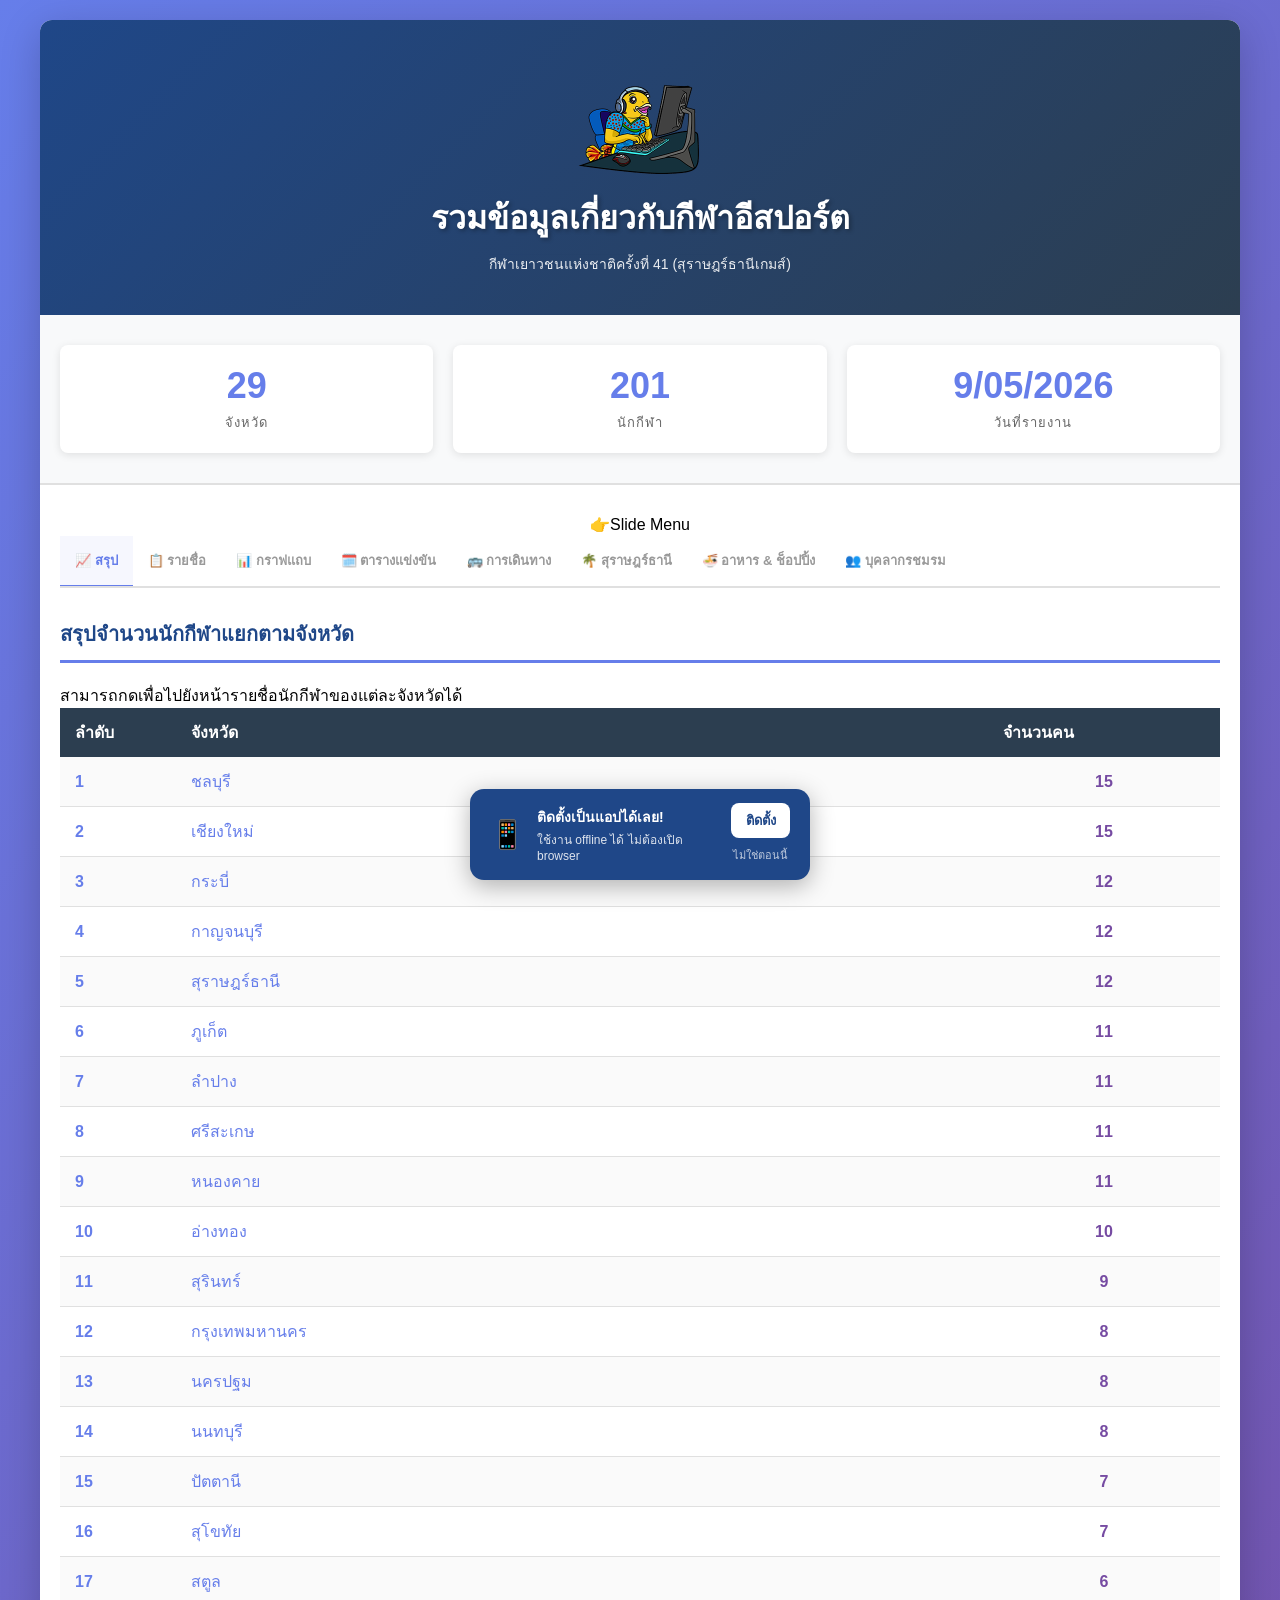
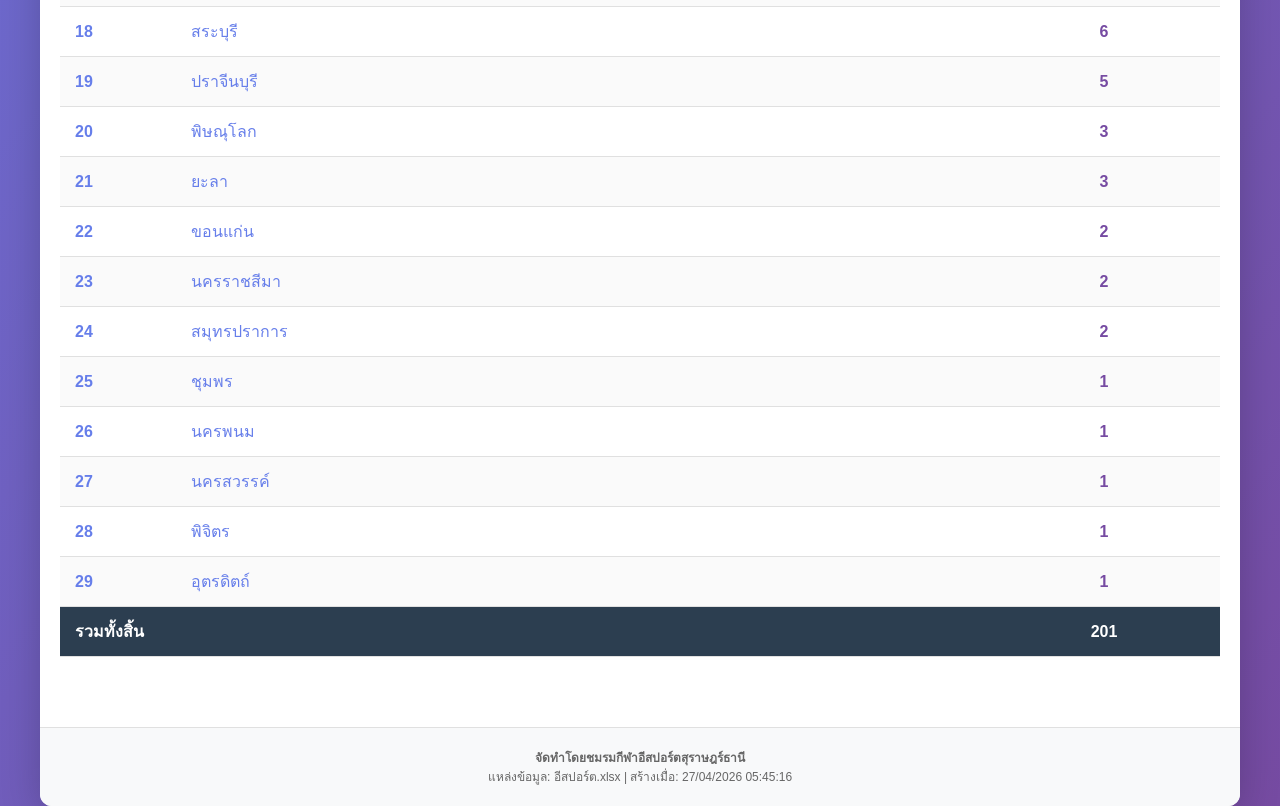
==== index.html @ 1b7072ae "Add files via upload" ====
<!DOCTYPE html>
<html lang="th">
<head>
    <meta charset="UTF-8">
    <meta name="viewport" content="width=device-width, initial-scale=1.0, viewport-fit=cover">

    <!-- PWA Meta Tags -->
    <meta name="application-name" content="SuratGames">
    <meta name="description" content="รวมข้อมูลเกี่ยวกับกีฬาอีสปอร์ต กีฬาเยาวชนแห่งชาติ ครั้งที่ 41">
    <meta name="theme-color" content="#1F4788">
    <meta name="mobile-web-app-capable" content="yes">
    <meta name="apple-mobile-web-app-capable" content="yes">
    <meta name="apple-mobile-web-app-status-bar-style" content="black-translucent">
    <meta name="apple-mobile-web-app-title" content="SuratGames">

    <!-- Icons -->
    <link rel="icon" type="image/x-icon" href="favicon.ico">
    <link rel="apple-touch-icon" href="images/icons/icon-192x192.png">

    <!-- PWA Manifest -->
    <link rel="manifest" href="manifest.json">

    <title>สุราษฎร์ธานีเกมส์ อีสปอร์ต</title>
    <link rel="stylesheet" href="styles.css">
</head>
<body>
    <div class="container">
        <!-- Header -->
        <div class="header">
<img src="favicon.png" alt="Suratthani Game" width="128" height="128">
            <h1>รวมข้อมูลเกี่ยวกับกีฬาอีสปอร์ต</h1>
            <p>กีฬาเยาวชนแห่งชาติครั้งที่ 41 (สุราษฎร์ธานีเกมส์)</p>
        </div>
        
        <!-- Statistics -->
        <div class="stats">
            <div class="stat-card">
                <div class="number">29</div>
                <div class="label">จังหวัด</div>
            </div>
            <div class="stat-card">
                <div class="number">201</div>
                <div class="label">นักกีฬา</div>
            </div>
            <div class="stat-card">
                <div class="number">9/05/2026</div>
                <div class="label">วันที่รายงาน</div>
            </div>
        </div>
        
        <!-- Content -->
        <div class="content">
            <!-- Tabs -->
            <div class="tabs-wrapper">
                <center>👉Slide Menu</center>
            <div class="tabs">
                <button class="tab-btn active" onclick="switchTab(event, 'summary')">📈 สรุป</button>
                <button class="tab-btn" onclick="switchTab(event, 'details')">📋 รายชื่อ</button>
                <button class="tab-btn" onclick="switchTab(event, 'chart')">📊 กราฟแถบ</button>
                <button class="tab-btn" onclick="switchTab(event, 'schedule')">🗓️ ตารางแข่งขัน</button>
                <button class="tab-btn" onclick="switchTab(event, 'transport')">🚌 การเดินทาง</button>
                <button class="tab-btn" onclick="switchTab(event, 'aboutsurat')">🌴 สุราษฎร์ธานี</button>
                <button class="tab-btn" onclick="switchTab(event, 'foodshopping')">🍜 อาหาร &amp; ช็อปปิ้ง</button>
                <button class="tab-btn" onclick="switchTab(event, 'clubstaff')">👥 บุคลากรชมรม</button>
            </div>
            </div>
            
            <!-- Summary Tab -->
            <div id="summary" class="tab-content active">
                <h2 class="section-title">สรุปจำนวนนักกีฬาแยกตามจังหวัด</h2>
                <p>สามารถกดเพื่อไปยังหน้ารายชื่อนักกีฬาของแต่ละจังหวัดได้</p>
                <table class="summary-table">
                    <thead>
                        <tr>
                            <th style="width: 10%;">ลำดับ</th>
                            <th style="width: 70%;">จังหวัด</th>
                            <th style="width: 20%;">จำนวนคน</th>
                        </tr>
                    </thead>
                    <tbody>

                        <tr>
                            <td class="rank">1</td>
                            <td class="province-name"><a class="province-link" href="javascript:void(0)" onclick="goToProvince('ชลบุรี'); return false;">ชลบุรี</a></td>
                            <td class="count">15</td>
                        </tr>

                        <tr>
                            <td class="rank">2</td>
                            <td class="province-name"><a class="province-link" href="javascript:void(0)" onclick="goToProvince('เชียงใหม่'); return false;">เชียงใหม่</a></td>
                            <td class="count">15</td>
                        </tr>

                        <tr>
                            <td class="rank">3</td>
                            <td class="province-name"><a class="province-link" href="javascript:void(0)" onclick="goToProvince('กระบี่'); return false;">กระบี่</a></td>
                            <td class="count">12</td>
                        </tr>

                        <tr>
                            <td class="rank">4</td>
                            <td class="province-name"><a class="province-link" href="javascript:void(0)" onclick="goToProvince('กาญจนบุรี'); return false;">กาญจนบุรี</a></td>
                            <td class="count">12</td>
                        </tr>

                        <tr>
                            <td class="rank">5</td>
                            <td class="province-name"><a class="province-link" href="javascript:void(0)" onclick="goToProvince('สุราษฎร์ธานี'); return false;">สุราษฎร์ธานี</a></td>
                            <td class="count">12</td>
                        </tr>

                        <tr>
                            <td class="rank">6</td>
                            <td class="province-name"><a class="province-link" href="javascript:void(0)" onclick="goToProvince('ภูเก็ต'); return false;">ภูเก็ต</a></td>
                            <td class="count">11</td>
                        </tr>

                        <tr>
                            <td class="rank">7</td>
                            <td class="province-name"><a class="province-link" href="javascript:void(0)" onclick="goToProvince('ลำปาง'); return false;">ลำปาง</a></td>
                            <td class="count">11</td>
                        </tr>

                        <tr>
                            <td class="rank">8</td>
                            <td class="province-name"><a class="province-link" href="javascript:void(0)" onclick="goToProvince('ศรีสะเกษ'); return false;">ศรีสะเกษ</a></td>
                            <td class="count">11</td>
                        </tr>

                        <tr>
                            <td class="rank">9</td>
                            <td class="province-name"><a class="province-link" href="javascript:void(0)" onclick="goToProvince('หนองคาย'); return false;">หนองคาย</a></td>
                            <td class="count">11</td>
                        </tr>

                        <tr>
                            <td class="rank">10</td>
                            <td class="province-name"><a class="province-link" href="javascript:void(0)" onclick="goToProvince('อ่างทอง'); return false;">อ่างทอง</a></td>
                            <td class="count">10</td>
                        </tr>

                        <tr>
                            <td class="rank">11</td>
                            <td class="province-name"><a class="province-link" href="javascript:void(0)" onclick="goToProvince('สุรินทร์'); return false;">สุรินทร์</a></td>
                            <td class="count">9</td>
                        </tr>

                        <tr>
                            <td class="rank">12</td>
                            <td class="province-name"><a class="province-link" href="javascript:void(0)" onclick="goToProvince('กรุงเทพมหานคร'); return false;">กรุงเทพมหานคร</a></td>
                            <td class="count">8</td>
                        </tr>

                        <tr>
                            <td class="rank">13</td>
                            <td class="province-name"><a class="province-link" href="javascript:void(0)" onclick="goToProvince('นครปฐม'); return false;">นครปฐม</a></td>
                            <td class="count">8</td>
                        </tr>

                        <tr>
                            <td class="rank">14</td>
                            <td class="province-name"><a class="province-link" href="javascript:void(0)" onclick="goToProvince('นนทบุรี'); return false;">นนทบุรี</a></td>
                            <td class="count">8</td>
                        </tr>

                        <tr>
                            <td class="rank">15</td>
                            <td class="province-name"><a class="province-link" href="javascript:void(0)" onclick="goToProvince('ปัตตานี'); return false;">ปัตตานี</a></td>
                            <td class="count">7</td>
                        </tr>

                        <tr>
                            <td class="rank">16</td>
                            <td class="province-name"><a class="province-link" href="javascript:void(0)" onclick="goToProvince('สุโขทัย'); return false;">สุโขทัย</a></td>
                            <td class="count">7</td>
                        </tr>

                        <tr>
                            <td class="rank">17</td>
                            <td class="province-name"><a class="province-link" href="javascript:void(0)" onclick="goToProvince('สตูล'); return false;">สตูล</a></td>
                            <td class="count">6</td>
                        </tr>

                        <tr>
                            <td class="rank">18</td>
                            <td class="province-name"><a class="province-link" href="javascript:void(0)" onclick="goToProvince('สระบุรี'); return false;">สระบุรี</a></td>
                            <td class="count">6</td>
                        </tr>

                        <tr>
                            <td class="rank">19</td>
                            <td class="province-name"><a class="province-link" href="javascript:void(0)" onclick="goToProvince('ปราจีนบุรี'); return false;">ปราจีนบุรี</a></td>
                            <td class="count">5</td>
                        </tr>

                        <tr>
                            <td class="rank">20</td>
                            <td class="province-name"><a class="province-link" href="javascript:void(0)" onclick="goToProvince('พิษณุโลก'); return false;">พิษณุโลก</a></td>
                            <td class="count">3</td>
                        </tr>

                        <tr>
                            <td class="rank">21</td>
                            <td class="province-name"><a class="province-link" href="javascript:void(0)" onclick="goToProvince('ยะลา'); return false;">ยะลา</a></td>
                            <td class="count">3</td>
                        </tr>

                        <tr>
                            <td class="rank">22</td>
                            <td class="province-name"><a class="province-link" href="javascript:void(0)" onclick="goToProvince('ขอนแก่น'); return false;">ขอนแก่น</a></td>
                            <td class="count">2</td>
                        </tr>

                        <tr>
                            <td class="rank">23</td>
                            <td class="province-name"><a class="province-link" href="javascript:void(0)" onclick="goToProvince('นครราชสีมา'); return false;">นครราชสีมา</a></td>
                            <td class="count">2</td>
                        </tr>

                        <tr>
                            <td class="rank">24</td>
                            <td class="province-name"><a class="province-link" href="javascript:void(0)" onclick="goToProvince('สมุทรปราการ'); return false;">สมุทรปราการ</a></td>
                            <td class="count">2</td>
                        </tr>

                        <tr>
                            <td class="rank">25</td>
                            <td class="province-name"><a class="province-link" href="javascript:void(0)" onclick="goToProvince('ชุมพร'); return false;">ชุมพร</a></td>
                            <td class="count">1</td>
                        </tr>

                        <tr>
                            <td class="rank">26</td>
                            <td class="province-name"><a class="province-link" href="javascript:void(0)" onclick="goToProvince('นครพนม'); return false;">นครพนม</a></td>
                            <td class="count">1</td>
                        </tr>

                        <tr>
                            <td class="rank">27</td>
                            <td class="province-name"><a class="province-link" href="javascript:void(0)" onclick="goToProvince('นครสวรรค์'); return false;">นครสวรรค์</a></td>
                            <td class="count">1</td>
                        </tr>

                        <tr>
                            <td class="rank">28</td>
                            <td class="province-name"><a class="province-link" href="javascript:void(0)" onclick="goToProvince('พิจิตร'); return false;">พิจิตร</a></td>
                            <td class="count">1</td>
                        </tr>

                        <tr>
                            <td class="rank">29</td>
                            <td class="province-name"><a class="province-link" href="javascript:void(0)" onclick="goToProvince('อุตรดิตถ์'); return false;">อุตรดิตถ์</a></td>
                            <td class="count">1</td>
                        </tr>

                        <tr class="total-row">
                            <td colspan="2">รวมทั้งสิ้น</td>
                            <td class="count">201</td>
                        </tr>
                    </tbody>
                </table>
            </div>
            
            <!-- Details Tab -->
            <div id="details" class="tab-content">
                <h2 class="section-title">รายชื่อนักกีฬา</h2>
                <div class="search-box">
                    <input type="text" id="searchInput" placeholder="🔍 ค้นหาชื่อนักกีฬา, จังหวัด, ชนิดกีฬา, ประเภท..." oninput="filterDetailsContent(event)" onkeyup="filterDetailsContent(event)">
                </div>
                <div class="detail-section">

                    <div class="province-card" id="province-ชลบุรี" data-province="ชลบุรี">
                        <div class="province-header" style="background-color: #FF6B6B;">
                            <span>ชลบุรี <small style="opacity:0.8;font-weight:normal;font-size:13px;">(ภาค 1)</small></span>
                            <span class="province-count">15 คน</span>
                        </div>
                        <div class="athletes-list">
                            <table class="athlete-table">
                                <thead><tr><th>#</th><th>ชื่อ-สกุล</th><th>ชนิดกีฬา</th><th>ประเภท</th></tr></thead>
                                <tbody>
                                    <tr class="athlete-row">
                                        <td class="athlete-num">1</td>
                                        <td class="athlete-name">ณัฐชานันท์ โกมลวัฒนพงศ์</td>
                                        <td><span class="game-badge" style="background:#E8F4FD;color:#1F78B4;border:1px solid #1F78B433;">⚽ FC Online</span></td>
                                        <td class="athlete-cat">บุคคลหญิง</td>
                                    </tr>
                                    <tr class="athlete-row">
                                        <td class="athlete-num">2</td>
                                        <td class="athlete-name">ณัฐวุฒิ นาแก้ว</td>
                                        <td><span class="game-badge" style="background:#E8F8E8;color:#2CA02C;border:1px solid #2CA02C33;">⚔️ ROV</span></td>
                                        <td class="athlete-cat">ทีมชาย</td>
                                    </tr>
                                    <tr class="athlete-row">
                                        <td class="athlete-num">3</td>
                                        <td class="athlete-name">พิชาภพ แก้วกล่ำ</td>
                                        <td><span class="game-badge" style="background:#E8F8E8;color:#2CA02C;border:1px solid #2CA02C33;">⚔️ ROV</span></td>
                                        <td class="athlete-cat">ทีมชาย</td>
                                    </tr>
                                    <tr class="athlete-row">
                                        <td class="athlete-num">4</td>
                                        <td class="athlete-name">สิทธิโชค ศรีบุรินทร์</td>
                                        <td><span class="game-badge" style="background:#E8F8E8;color:#2CA02C;border:1px solid #2CA02C33;">⚔️ ROV</span></td>
                                        <td class="athlete-cat">ทีมชาย</td>
                                    </tr>
                                    <tr class="athlete-row">
                                        <td class="athlete-num">5</td>
                                        <td class="athlete-name">ศุราวุฒ เวียงคำ</td>
                                        <td><span class="game-badge" style="background:#E8F8E8;color:#2CA02C;border:1px solid #2CA02C33;">⚔️ ROV</span></td>
                                        <td class="athlete-cat">ทีมชาย</td>
                                    </tr>
                                    <tr class="athlete-row">
                                        <td class="athlete-num">6</td>
                                        <td class="athlete-name">นนทชา ใยมะเดื่อ</td>
                                        <td><span class="game-badge" style="background:#E8F8E8;color:#2CA02C;border:1px solid #2CA02C33;">⚔️ ROV</span></td>
                                        <td class="athlete-cat">ทีมชาย</td>
                                    </tr>
                                    <tr class="athlete-row">
                                        <td class="athlete-num">7</td>
                                        <td class="athlete-name">จรูณโรจน์ โรจนธนธรรม</td>
                                        <td><span class="game-badge" style="background:#E8F8E8;color:#2CA02C;border:1px solid #2CA02C33;">⚔️ ROV</span></td>
                                        <td class="athlete-cat">ทีมชาย</td>
                                    </tr>
                                    <tr class="athlete-row">
                                        <td class="athlete-num">8</td>
                                        <td class="athlete-name">เรมิกา มุสิกุล</td>
                                        <td><span class="game-badge" style="background:#E8F8E8;color:#2CA02C;border:1px solid #2CA02C33;">⚔️ ROV</span></td>
                                        <td class="athlete-cat">ทีมหญิง</td>
                                    </tr>
                                    <tr class="athlete-row">
                                        <td class="athlete-num">9</td>
                                        <td class="athlete-name">นันทิกานต์ ยินดีสุข</td>
                                        <td><span class="game-badge" style="background:#E8F8E8;color:#2CA02C;border:1px solid #2CA02C33;">⚔️ ROV</span></td>
                                        <td class="athlete-cat">ทีมหญิง</td>
                                    </tr>
                                    <tr class="athlete-row">
                                        <td class="athlete-num">10</td>
                                        <td class="athlete-name">สุขกันยา วงศ์วรรณะศิริ</td>
                                        <td><span class="game-badge" style="background:#E8F8E8;color:#2CA02C;border:1px solid #2CA02C33;">⚔️ ROV</span></td>
                                        <td class="athlete-cat">ทีมหญิง</td>
                                    </tr>
                                    <tr class="athlete-row">
                                        <td class="athlete-num">11</td>
                                        <td class="athlete-name">พรชนก ศรีทับทิม</td>
                                        <td><span class="game-badge" style="background:#E8F8E8;color:#2CA02C;border:1px solid #2CA02C33;">⚔️ ROV</span></td>
                                        <td class="athlete-cat">ทีมหญิง</td>
                                    </tr>
                                    <tr class="athlete-row">
                                        <td class="athlete-num">12</td>
                                        <td class="athlete-name">กัญญาพัชร อ่อนนิ่ม</td>
                                        <td><span class="game-badge" style="background:#E8F8E8;color:#2CA02C;border:1px solid #2CA02C33;">⚔️ ROV</span></td>
                                        <td class="athlete-cat">ทีมหญิง</td>
                                    </tr>
                                    <tr class="athlete-row">
                                        <td class="athlete-num">13</td>
                                        <td class="athlete-name">ณัฐกฤตา เข็มศรี</td>
                                        <td><span class="game-badge" style="background:#E8F8E8;color:#2CA02C;border:1px solid #2CA02C33;">⚔️ ROV</span></td>
                                        <td class="athlete-cat">ทีมหญิง</td>
                                    </tr>
                                    <tr class="athlete-row">
                                        <td class="athlete-num">14</td>
                                        <td class="athlete-name">บูรพา จำปามูล</td>
                                        <td><span class="game-badge" style="background:#FDECEA;color:#D62728;border:1px solid #D6272833;">👊 Street Fighter 6</span></td>
                                        <td class="athlete-cat">คู่ผสม</td>
                                    </tr>
                                    <tr class="athlete-row">
                                        <td class="athlete-num">15</td>
                                        <td class="athlete-name">ซาร์รา เวอร์บูม</td>
                                        <td><span class="game-badge" style="background:#FDECEA;color:#D62728;border:1px solid #D6272833;">👊 Street Fighter 6</span></td>
                                        <td class="athlete-cat">คู่ผสม</td>
                                    </tr>
                                </tbody>
                            </table>
                        </div>
                    </div>

                    <div class="province-card" id="province-เชียงใหม่" data-province="เชียงใหม่">
                        <div class="province-header" style="background-color: #4ECDC4;">
                            <span>เชียงใหม่ <small style="opacity:0.8;font-weight:normal;font-size:13px;">(ภาค 5)</small></span>
                            <span class="province-count">15 คน</span>
                        </div>
                        <div class="athletes-list">
                            <table class="athlete-table">
                                <thead><tr><th>#</th><th>ชื่อ-สกุล</th><th>ชนิดกีฬา</th><th>ประเภท</th></tr></thead>
                                <tbody>
                                    <tr class="athlete-row">
                                        <td class="athlete-num">1</td>
                                        <td class="athlete-name">เจอรามี่คู่บุญ เจียฟู ว่อง</td>
                                        <td><span class="game-badge" style="background:#E8F4FD;color:#1F78B4;border:1px solid #1F78B433;">⚽ FC Online</span></td>
                                        <td class="athlete-cat">บุคคลชาย</td>
                                    </tr>
                                    <tr class="athlete-row">
                                        <td class="athlete-num">2</td>
                                        <td class="athlete-name">ชัญญา สายวุฒิกุล</td>
                                        <td><span class="game-badge" style="background:#E8F4FD;color:#1F78B4;border:1px solid #1F78B433;">⚽ FC Online</span></td>
                                        <td class="athlete-cat">บุคคลหญิง</td>
                                    </tr>
                                    <tr class="athlete-row">
                                        <td class="athlete-num">3</td>
                                        <td class="athlete-name">ณพัส วาวงศ์มูล</td>
                                        <td><span class="game-badge" style="background:#E8F8E8;color:#2CA02C;border:1px solid #2CA02C33;">⚔️ ROV</span></td>
                                        <td class="athlete-cat">ทีมชาย</td>
                                    </tr>
                                    <tr class="athlete-row">
                                        <td class="athlete-num">4</td>
                                        <td class="athlete-name">ณัฐพล ศิริสายัณห์</td>
                                        <td><span class="game-badge" style="background:#E8F8E8;color:#2CA02C;border:1px solid #2CA02C33;">⚔️ ROV</span></td>
                                        <td class="athlete-cat">ทีมชาย</td>
                                    </tr>
                                    <tr class="athlete-row">
                                        <td class="athlete-num">5</td>
                                        <td class="athlete-name">ธนกร ฟองเมฆ</td>
                                        <td><span class="game-badge" style="background:#E8F8E8;color:#2CA02C;border:1px solid #2CA02C33;">⚔️ ROV</span></td>
                                        <td class="athlete-cat">ทีมชาย</td>
                                    </tr>
                                    <tr class="athlete-row">
                                        <td class="athlete-num">6</td>
                                        <td class="athlete-name">นภัทรกร มูลถี</td>
                                        <td><span class="game-badge" style="background:#E8F8E8;color:#2CA02C;border:1px solid #2CA02C33;">⚔️ ROV</span></td>
                                        <td class="athlete-cat">ทีมชาย</td>
                                    </tr>
                                    <tr class="athlete-row">
                                        <td class="athlete-num">7</td>
                                        <td class="athlete-name">อริยพงษ์ ตุ่นเครือ</td>
                                        <td><span class="game-badge" style="background:#E8F8E8;color:#2CA02C;border:1px solid #2CA02C33;">⚔️ ROV</span></td>
                                        <td class="athlete-cat">ทีมชาย</td>
                                    </tr>
                                    <tr class="athlete-row">
                                        <td class="athlete-num">8</td>
                                        <td class="athlete-name">ธนดล ธิสา</td>
                                        <td><span class="game-badge" style="background:#E8F8E8;color:#2CA02C;border:1px solid #2CA02C33;">⚔️ ROV</span></td>
                                        <td class="athlete-cat">ทีมชาย</td>
                                    </tr>
                                    <tr class="athlete-row">
                                        <td class="athlete-num">9</td>
                                        <td class="athlete-name">ฐิติพรรณ พรหมวิจิตร</td>
                                        <td><span class="game-badge" style="background:#E8F8E8;color:#2CA02C;border:1px solid #2CA02C33;">⚔️ ROV</span></td>
                                        <td class="athlete-cat">ทีมหญิง</td>
                                    </tr>
                                    <tr class="athlete-row">
                                        <td class="athlete-num">10</td>
                                        <td class="athlete-name">มนัสนันท์ พิบูลย์ลาภอุดม</td>
                                        <td><span class="game-badge" style="background:#E8F8E8;color:#2CA02C;border:1px solid #2CA02C33;">⚔️ ROV</span></td>
                                        <td class="athlete-cat">ทีมหญิง</td>
                                    </tr>
                                    <tr class="athlete-row">
                                        <td class="athlete-num">11</td>
                                        <td class="athlete-name">ชลธร สรรพช่าง</td>
                                        <td><span class="game-badge" style="background:#E8F8E8;color:#2CA02C;border:1px solid #2CA02C33;">⚔️ ROV</span></td>
                                        <td class="athlete-cat">ทีมหญิง</td>
                                    </tr>
                                    <tr class="athlete-row">
                                        <td class="athlete-num">12</td>
                                        <td class="athlete-name">อัญนิชา ใจคำแปง</td>
                                        <td><span class="game-badge" style="background:#E8F8E8;color:#2CA02C;border:1px solid #2CA02C33;">⚔️ ROV</span></td>
                                        <td class="athlete-cat">ทีมหญิง</td>
                                    </tr>
                                    <tr class="athlete-row">
                                        <td class="athlete-num">13</td>
                                        <td class="athlete-name">อรอุมา ทำบุญ</td>
                                        <td><span class="game-badge" style="background:#E8F8E8;color:#2CA02C;border:1px solid #2CA02C33;">⚔️ ROV</span></td>
                                        <td class="athlete-cat">ทีมหญิง</td>
                                    </tr>
                                    <tr class="athlete-row">
                                        <td class="athlete-num">14</td>
                                        <td class="athlete-name">ปุญพิชชา เวียงนาค</td>
                                        <td><span class="game-badge" style="background:#E8F8E8;color:#2CA02C;border:1px solid #2CA02C33;">⚔️ ROV</span></td>
                                        <td class="athlete-cat">ทีมหญิง</td>
                                    </tr>
                                    <tr class="athlete-row">
                                        <td class="athlete-num">15</td>
                                        <td class="athlete-name">นาวิน นะนิตย์</td>
                                        <td><span class="game-badge" style="background:#FDECEA;color:#D62728;border:1px solid #D6272833;">👊 Street Fighter 6</span></td>
                                        <td class="athlete-cat">บุคคลชาย</td>
                                    </tr>
                                </tbody>
                            </table>
                        </div>
                    </div>

                    <div class="province-card" id="province-กระบี่" data-province="กระบี่">
                        <div class="province-header" style="background-color: #45B7D1;">
                            <span>กระบี่ <small style="opacity:0.8;font-weight:normal;font-size:13px;">(ภาค 4)</small></span>
                            <span class="province-count">12 คน</span>
                        </div>
                        <div class="athletes-list">
                            <table class="athlete-table">
                                <thead><tr><th>#</th><th>ชื่อ-สกุล</th><th>ชนิดกีฬา</th><th>ประเภท</th></tr></thead>
                                <tbody>
                                    <tr class="athlete-row">
                                        <td class="athlete-num">1</td>
                                        <td class="athlete-name">ณฐมน ซุ่นกิจ</td>
                                        <td><span class="game-badge" style="background:#E8F4FD;color:#1F78B4;border:1px solid #1F78B433;">⚽ FC Online</span></td>
                                        <td class="athlete-cat">บุคคลหญิง</td>
                                    </tr>
                                    <tr class="athlete-row">
                                        <td class="athlete-num">2</td>
                                        <td class="athlete-name">ปิยะรัตน์ ขาวนวล</td>
                                        <td><span class="game-badge" style="background:#E8F8E8;color:#2CA02C;border:1px solid #2CA02C33;">⚔️ ROV</span></td>
                                        <td class="athlete-cat">ทีมหญิง</td>
                                    </tr>
                                    <tr class="athlete-row">
                                        <td class="athlete-num">3</td>
                                        <td class="athlete-name">ไวสวรรยา สาระภี</td>
                                        <td><span class="game-badge" style="background:#E8F8E8;color:#2CA02C;border:1px solid #2CA02C33;">⚔️ ROV</span></td>
                                        <td class="athlete-cat">ทีมหญิง</td>
                                    </tr>
                                    <tr class="athlete-row">
                                        <td class="athlete-num">4</td>
                                        <td class="athlete-name">ธีรนาฏ ปริญญาพล</td>
                                        <td><span class="game-badge" style="background:#E8F8E8;color:#2CA02C;border:1px solid #2CA02C33;">⚔️ ROV</span></td>
                                        <td class="athlete-cat">ทีมหญิง</td>
                                    </tr>
                                    <tr class="athlete-row">
                                        <td class="athlete-num">5</td>
                                        <td class="athlete-name">แสงอรุณ ชมเชย</td>
                                        <td><span class="game-badge" style="background:#E8F8E8;color:#2CA02C;border:1px solid #2CA02C33;">⚔️ ROV</span></td>
                                        <td class="athlete-cat">ทีมหญิง</td>
                                    </tr>
                                    <tr class="athlete-row">
                                        <td class="athlete-num">6</td>
                                        <td class="athlete-name">แก้วอัญชิษฐา วงค์สวัสดิ์</td>
                                        <td><span class="game-badge" style="background:#E8F8E8;color:#2CA02C;border:1px solid #2CA02C33;">⚔️ ROV</span></td>
                                        <td class="athlete-cat">ทีมหญิง</td>
                                    </tr>
                                    <tr class="athlete-row">
                                        <td class="athlete-num">7</td>
                                        <td class="athlete-name">ปุณฑิภาทร ศรีจรรยา</td>
                                        <td><span class="game-badge" style="background:#E8F8E8;color:#2CA02C;border:1px solid #2CA02C33;">⚔️ ROV</span></td>
                                        <td class="athlete-cat">ทีมหญิง</td>
                                    </tr>
                                    <tr class="athlete-row">
                                        <td class="athlete-num">8</td>
                                        <td class="athlete-name">พสิน จิตต์แจ้ง</td>
                                        <td><span class="game-badge" style="background:#E8F8E8;color:#2CA02C;border:1px solid #2CA02C33;">⚔️ ROV</span></td>
                                        <td class="athlete-cat">ทีมผสม</td>
                                    </tr>
                                    <tr class="athlete-row">
                                        <td class="athlete-num">9</td>
                                        <td class="athlete-name">เตชินท์ สั่นสท้าน</td>
                                        <td><span class="game-badge" style="background:#E8F8E8;color:#2CA02C;border:1px solid #2CA02C33;">⚔️ ROV</span></td>
                                        <td class="athlete-cat">ทีมผสม</td>
                                    </tr>
                                    <tr class="athlete-row">
                                        <td class="athlete-num">10</td>
                                        <td class="athlete-name">อภิสิทธิ์ ทองเนื้อสาม</td>
                                        <td><span class="game-badge" style="background:#E8F8E8;color:#2CA02C;border:1px solid #2CA02C33;">⚔️ ROV</span></td>
                                        <td class="athlete-cat">ทีมผสม</td>
                                    </tr>
                                    <tr class="athlete-row">
                                        <td class="athlete-num">11</td>
                                        <td class="athlete-name">ทีปกร สมหวัง</td>
                                        <td><span class="game-badge" style="background:#FDECEA;color:#D62728;border:1px solid #D6272833;">👊 Street Fighter 6</span></td>
                                        <td class="athlete-cat">บุคคลชาย</td>
                                    </tr>
                                    <tr class="athlete-row">
                                        <td class="athlete-num">12</td>
                                        <td class="athlete-name">ภัคนันท์ ขันธ์ภักดี</td>
                                        <td><span class="game-badge" style="background:#FDECEA;color:#D62728;border:1px solid #D6272833;">👊 Street Fighter 6</span></td>
                                        <td class="athlete-cat">บุคคลหญิง</td>
                                    </tr>
                                </tbody>
                            </table>
                        </div>
                    </div>

                    <div class="province-card" id="province-กาญจนบุรี" data-province="กาญจนบุรี">
                        <div class="province-header" style="background-color: #FFA07A;">
                            <span>กาญจนบุรี <small style="opacity:0.8;font-weight:normal;font-size:13px;">(ภาค 2)</small></span>
                            <span class="province-count">12 คน</span>
                        </div>
                        <div class="athletes-list">
                            <table class="athlete-table">
                                <thead><tr><th>#</th><th>ชื่อ-สกุล</th><th>ชนิดกีฬา</th><th>ประเภท</th></tr></thead>
                                <tbody>
                                    <tr class="athlete-row">
                                        <td class="athlete-num">1</td>
                                        <td class="athlete-name">ธันย์ชนก วธาวนิชกุล</td>
                                        <td><span class="game-badge" style="background:#E8F4FD;color:#1F78B4;border:1px solid #1F78B433;">⚽ FC Online</span></td>
                                        <td class="athlete-cat">บุคคลหญิง</td>
                                    </tr>
                                    <tr class="athlete-row">
                                        <td class="athlete-num">2</td>
                                        <td class="athlete-name">สุทธิดา เกตุอ้น</td>
                                        <td><span class="game-badge" style="background:#E8F8E8;color:#2CA02C;border:1px solid #2CA02C33;">⚔️ ROV</span></td>
                                        <td class="athlete-cat">ทีมหญิง</td>
                                    </tr>
                                    <tr class="athlete-row">
                                        <td class="athlete-num">3</td>
                                        <td class="athlete-name">พิณภาภร บัณฑิต</td>
                                        <td><span class="game-badge" style="background:#E8F8E8;color:#2CA02C;border:1px solid #2CA02C33;">⚔️ ROV</span></td>
                                        <td class="athlete-cat">ทีมหญิง</td>
                                    </tr>
                                    <tr class="athlete-row">
                                        <td class="athlete-num">4</td>
                                        <td class="athlete-name">ญานิศา รวบรวม</td>
                                        <td><span class="game-badge" style="background:#E8F8E8;color:#2CA02C;border:1px solid #2CA02C33;">⚔️ ROV</span></td>
                                        <td class="athlete-cat">ทีมหญิง</td>
                                    </tr>
                                    <tr class="athlete-row">
                                        <td class="athlete-num">5</td>
                                        <td class="athlete-name">ปรีญาภัทร กราบกราน</td>
                                        <td><span class="game-badge" style="background:#E8F8E8;color:#2CA02C;border:1px solid #2CA02C33;">⚔️ ROV</span></td>
                                        <td class="athlete-cat">ทีมหญิง</td>
                                    </tr>
                                    <tr class="athlete-row">
                                        <td class="athlete-num">6</td>
                                        <td class="athlete-name">ณัฎฐธิดา กิจประชุม</td>
                                        <td><span class="game-badge" style="background:#E8F8E8;color:#2CA02C;border:1px solid #2CA02C33;">⚔️ ROV</span></td>
                                        <td class="athlete-cat">ทีมหญิง</td>
                                    </tr>
                                    <tr class="athlete-row">
                                        <td class="athlete-num">7</td>
                                        <td class="athlete-name">ทัศนวรรณ เรืองศรี</td>
                                        <td><span class="game-badge" style="background:#E8F8E8;color:#2CA02C;border:1px solid #2CA02C33;">⚔️ ROV</span></td>
                                        <td class="athlete-cat">ทีมหญิง</td>
                                    </tr>
                                    <tr class="athlete-row">
                                        <td class="athlete-num">8</td>
                                        <td class="athlete-name">รัฐธรรมนูญ มงคลเทวากุล</td>
                                        <td><span class="game-badge" style="background:#E8F8E8;color:#2CA02C;border:1px solid #2CA02C33;">⚔️ ROV</span></td>
                                        <td class="athlete-cat">ทีมผสม</td>
                                    </tr>
                                    <tr class="athlete-row">
                                        <td class="athlete-num">9</td>
                                        <td class="athlete-name">ธีรภัทร ใบไม้</td>
                                        <td><span class="game-badge" style="background:#E8F8E8;color:#2CA02C;border:1px solid #2CA02C33;">⚔️ ROV</span></td>
                                        <td class="athlete-cat">ทีมผสม</td>
                                    </tr>
                                    <tr class="athlete-row">
                                        <td class="athlete-num">10</td>
                                        <td class="athlete-name">สุธน โคตรสิม</td>
                                        <td><span class="game-badge" style="background:#E8F8E8;color:#2CA02C;border:1px solid #2CA02C33;">⚔️ ROV</span></td>
                                        <td class="athlete-cat">ทีมผสม</td>
                                    </tr>
                                    <tr class="athlete-row">
                                        <td class="athlete-num">11</td>
                                        <td class="athlete-name">สิทธิโชค สาระสาริน</td>
                                        <td><span class="game-badge" style="background:#FDECEA;color:#D62728;border:1px solid #D6272833;">👊 Street Fighter 6</span></td>
                                        <td class="athlete-cat">บุคคลชาย</td>
                                    </tr>
                                    <tr class="athlete-row">
                                        <td class="athlete-num">12</td>
                                        <td class="athlete-name">ณัชชา ผิวอ่อนเลิญ</td>
                                        <td><span class="game-badge" style="background:#FDECEA;color:#D62728;border:1px solid #D6272833;">👊 Street Fighter 6</span></td>
                                        <td class="athlete-cat">บุคคลหญิง</td>
                                    </tr>
                                </tbody>
                            </table>
                        </div>
                    </div>

                    <div class="province-card" id="province-สุราษฎร์ธานี" data-province="สุราษฎร์ธานี">
                        <div class="province-header" style="background-color: #98D8C8;">
                            <span>สุราษฎร์ธานี <small style="opacity:0.8;font-weight:normal;font-size:13px;">(ภาค 4)</small></span>
                            <span class="province-count">12 คน</span>
                        </div>
                        <div class="athletes-list">
                            <table class="athlete-table">
                                <thead><tr><th>#</th><th>ชื่อ-สกุล</th><th>ชนิดกีฬา</th><th>ประเภท</th></tr></thead>
                                <tbody>
                                    <tr class="athlete-row">
                                        <td class="athlete-num">1</td>
                                        <td class="athlete-name">วสันต์ รอดภัย</td>
                                        <td><span class="game-badge" style="background:#E8F4FD;color:#1F78B4;border:1px solid #1F78B433;">⚽ FC Online</span></td>
                                        <td class="athlete-cat">บุคคลชาย</td>
                                    </tr>
                                    <tr class="athlete-row">
                                        <td class="athlete-num">2</td>
                                        <td class="athlete-name">จิราวรรณ อุตล้อม</td>
                                        <td><span class="game-badge" style="background:#E8F4FD;color:#1F78B4;border:1px solid #1F78B433;">⚽ FC Online</span></td>
                                        <td class="athlete-cat">บุคคลหญิง</td>
                                    </tr>
                                    <tr class="athlete-row">
                                        <td class="athlete-num">2</td>
                                        <td class="athlete-name">จิราวรรณ อุตล้อม</td>
                                        <td><span class="game-badge" style="background:#E8F8E8;color:#2CA02C;border:1px solid #2CA02C33;">⚔️ ROV</span></td>
                                        <td class="athlete-cat">ทีมผสม</td>
                                    </tr>
                                    <tr class="athlete-row">
                                        <td class="athlete-num">3</td>
                                        <td class="athlete-name">จิรัฎฐ์ เมธารินทร์</td>
                                        <td><span class="game-badge" style="background:#E8F8E8;color:#2CA02C;border:1px solid #2CA02C33;">⚔️ ROV</span></td>
                                        <td class="athlete-cat">ทีมชาย</td>
                                    </tr>
                                    <tr class="athlete-row">
                                        <td class="athlete-num">4</td>
                                        <td class="athlete-name">พนาย แสงมณี</td>
                                        <td><span class="game-badge" style="background:#E8F8E8;color:#2CA02C;border:1px solid #2CA02C33;">⚔️ ROV</span></td>
                                        <td class="athlete-cat">ทีมชาย</td>
                                    </tr>
                                    <tr class="athlete-row">
                                        <td class="athlete-num">5</td>
                                        <td class="athlete-name">ศักรนันทน์ พรหมเมือง</td>
                                        <td><span class="game-badge" style="background:#E8F8E8;color:#2CA02C;border:1px solid #2CA02C33;">⚔️ ROV</span></td>
                                        <td class="athlete-cat">ทีมชาย</td>
                                    </tr>
                                    <tr class="athlete-row">
                                        <td class="athlete-num">6</td>
                                        <td class="athlete-name">ธนกฤต เจริญจิตร</td>
                                        <td><span class="game-badge" style="background:#E8F8E8;color:#2CA02C;border:1px solid #2CA02C33;">⚔️ ROV</span></td>
                                        <td class="athlete-cat">ทีมชาย</td>
                                    </tr>
                                    <tr class="athlete-row">
                                        <td class="athlete-num">7</td>
                                        <td class="athlete-name">พีรวิชญ์ จริยาพจน์</td>
                                        <td><span class="game-badge" style="background:#E8F8E8;color:#2CA02C;border:1px solid #2CA02C33;">⚔️ ROV</span></td>
                                        <td class="athlete-cat">ทีมชาย</td>
                                    </tr>
                                    <tr class="athlete-row">
                                        <td class="athlete-num">8</td>
                                        <td class="athlete-name">ศุภณัฐ ณ นคร</td>
                                        <td><span class="game-badge" style="background:#E8F8E8;color:#2CA02C;border:1px solid #2CA02C33;">⚔️ ROV</span></td>
                                        <td class="athlete-cat">ทีมชาย</td>
                                    </tr>
                                    <tr class="athlete-row">
                                        <td class="athlete-num">9</td>
                                        <td class="athlete-name">อภิชญา คหะวงษ์</td>
                                        <td><span class="game-badge" style="background:#E8F8E8;color:#2CA02C;border:1px solid #2CA02C33;">⚔️ ROV</span></td>
                                        <td class="athlete-cat">ทีมผสม</td>
                                    </tr>
                                    <tr class="athlete-row">
                                        <td class="athlete-num">10</td>
                                        <td class="athlete-name">พรปวีณ์ อินทมาตย์</td>
                                        <td><span class="game-badge" style="background:#E8F8E8;color:#2CA02C;border:1px solid #2CA02C33;">⚔️ ROV</span></td>
                                        <td class="athlete-cat">ทีมผสม</td>
                                    </tr>
                                    <tr class="athlete-row">
                                        <td class="athlete-num">11</td>
                                        <td class="athlete-name">พสิษฐ์ พุทธิมา</td>
                                        <td><span class="game-badge" style="background:#FDECEA;color:#D62728;border:1px solid #D6272833;">👊 Street Fighter 6</span></td>
                                        <td class="athlete-cat">บุคคลชาย</td>
                                    </tr>
                                    <tr class="athlete-row">
                                        <td class="athlete-num">12</td>
                                        <td class="athlete-name">ชนิกานต์ บุญคล้าย</td>
                                        <td><span class="game-badge" style="background:#FDECEA;color:#D62728;border:1px solid #D6272833;">👊 Street Fighter 6</span></td>
                                        <td class="athlete-cat">บุคคลหญิง</td>
                                    </tr>
                                </tbody>
                            </table>
                        </div>
                    </div>

                    <div class="province-card" id="province-ภูเก็ต" data-province="ภูเก็ต">
                        <div class="province-header" style="background-color: #F7DC6F;">
                            <span>ภูเก็ต <small style="opacity:0.8;font-weight:normal;font-size:13px;">(ภาค 4)</small></span>
                            <span class="province-count">11 คน</span>
                        </div>
                        <div class="athletes-list">
                            <table class="athlete-table">
                                <thead><tr><th>#</th><th>ชื่อ-สกุล</th><th>ชนิดกีฬา</th><th>ประเภท</th></tr></thead>
                                <tbody>
                                    <tr class="athlete-row">
                                        <td class="athlete-num">1</td>
                                        <td class="athlete-name">ทิมพิกา บัวหนุน</td>
                                        <td><span class="game-badge" style="background:#E8F4FD;color:#1F78B4;border:1px solid #1F78B433;">⚽ FC Online</span></td>
                                        <td class="athlete-cat">บุคคลหญิง</td>
                                    </tr>
                                    <tr class="athlete-row">
                                        <td class="athlete-num">2</td>
                                        <td class="athlete-name">สิริวิมล สมพูล</td>
                                        <td><span class="game-badge" style="background:#E8F8E8;color:#2CA02C;border:1px solid #2CA02C33;">⚔️ ROV</span></td>
                                        <td class="athlete-cat">ทีมหญิง</td>
                                    </tr>
                                    <tr class="athlete-row">
                                        <td class="athlete-num">3</td>
                                        <td class="athlete-name">วริศรา แปะปลอด</td>
                                        <td><span class="game-badge" style="background:#E8F8E8;color:#2CA02C;border:1px solid #2CA02C33;">⚔️ ROV</span></td>
                                        <td class="athlete-cat">ทีมหญิง</td>
                                    </tr>
                                    <tr class="athlete-row">
                                        <td class="athlete-num">4</td>
                                        <td class="athlete-name">อภิญญา เรียบร้อย</td>
                                        <td><span class="game-badge" style="background:#E8F8E8;color:#2CA02C;border:1px solid #2CA02C33;">⚔️ ROV</span></td>
                                        <td class="athlete-cat">ทีมหญิง</td>
                                    </tr>
                                    <tr class="athlete-row">
                                        <td class="athlete-num">5</td>
                                        <td class="athlete-name">กฤติมา สามา</td>
                                        <td><span class="game-badge" style="background:#E8F8E8;color:#2CA02C;border:1px solid #2CA02C33;">⚔️ ROV</span></td>
                                        <td class="athlete-cat">ทีมหญิง</td>
                                    </tr>
                                    <tr class="athlete-row">
                                        <td class="athlete-num">6</td>
                                        <td class="athlete-name">สุชัญญา เกตุกาย</td>
                                        <td><span class="game-badge" style="background:#E8F8E8;color:#2CA02C;border:1px solid #2CA02C33;">⚔️ ROV</span></td>
                                        <td class="athlete-cat">ทีมหญิง</td>
                                    </tr>
                                    <tr class="athlete-row">
                                        <td class="athlete-num">7</td>
                                        <td class="athlete-name">ชญานิษฐ์ นิลศร</td>
                                        <td><span class="game-badge" style="background:#E8F8E8;color:#2CA02C;border:1px solid #2CA02C33;">⚔️ ROV</span></td>
                                        <td class="athlete-cat">ทีมผสม</td>
                                    </tr>
                                    <tr class="athlete-row">
                                        <td class="athlete-num">8</td>
                                        <td class="athlete-name">ปฏิพัทธิ์ เตียงน้อย</td>
                                        <td><span class="game-badge" style="background:#E8F8E8;color:#2CA02C;border:1px solid #2CA02C33;">⚔️ ROV</span></td>
                                        <td class="athlete-cat">ทีมผสม</td>
                                    </tr>
                                    <tr class="athlete-row">
                                        <td class="athlete-num">9</td>
                                        <td class="athlete-name">จักรภัทร มุกดา</td>
                                        <td><span class="game-badge" style="background:#E8F8E8;color:#2CA02C;border:1px solid #2CA02C33;">⚔️ ROV</span></td>
                                        <td class="athlete-cat">ทีมผสม</td>
                                    </tr>
                                    <tr class="athlete-row">
                                        <td class="athlete-num">10</td>
                                        <td class="athlete-name">พฤกษธร สุขศรี</td>
                                        <td><span class="game-badge" style="background:#E8F8E8;color:#2CA02C;border:1px solid #2CA02C33;">⚔️ ROV</span></td>
                                        <td class="athlete-cat">ทีมผสม</td>
                                    </tr>
                                    <tr class="athlete-row">
                                        <td class="athlete-num">11</td>
                                        <td class="athlete-name">ชัชวาลย์ พลบูรณ์</td>
                                        <td><span class="game-badge" style="background:#E8F8E8;color:#2CA02C;border:1px solid #2CA02C33;">⚔️ ROV</span></td>
                                        <td class="athlete-cat">ทีมผสม</td>
                                    </tr>
                                </tbody>
                            </table>
                        </div>
                    </div>

                    <div class="province-card" id="province-ลำปาง" data-province="ลำปาง">
                        <div class="province-header" style="background-color: #BB8FCE;">
                            <span>ลำปาง <small style="opacity:0.8;font-weight:normal;font-size:13px;">(ภาค 5)</small></span>
                            <span class="province-count">11 คน</span>
                        </div>
                        <div class="athletes-list">
                            <table class="athlete-table">
                                <thead><tr><th>#</th><th>ชื่อ-สกุล</th><th>ชนิดกีฬา</th><th>ประเภท</th></tr></thead>
                                <tbody>
                                    <tr class="athlete-row">
                                        <td class="athlete-num">1</td>
                                        <td class="athlete-name">นฤมล เรือนเหมย</td>
                                        <td><span class="game-badge" style="background:#E8F8E8;color:#2CA02C;border:1px solid #2CA02C33;">⚔️ ROV</span></td>
                                        <td class="athlete-cat">ทีมหญิง</td>
                                    </tr>
                                    <tr class="athlete-row">
                                        <td class="athlete-num">2</td>
                                        <td class="athlete-name">ปพิชญา เงินฮอม</td>
                                        <td><span class="game-badge" style="background:#E8F8E8;color:#2CA02C;border:1px solid #2CA02C33;">⚔️ ROV</span></td>
                                        <td class="athlete-cat">ทีมหญิง</td>
                                    </tr>
                                    <tr class="athlete-row">
                                        <td class="athlete-num">2</td>
                                        <td class="athlete-name">ปพิชญา เงินฮอม</td>
                                        <td><span class="game-badge" style="background:#FDECEA;color:#D62728;border:1px solid #D6272833;">👊 Street Fighter 6</span></td>
                                        <td class="athlete-cat">คู่ผสม</td>
                                    </tr>
                                    <tr class="athlete-row">
                                        <td class="athlete-num">3</td>
                                        <td class="athlete-name">พิชเนตร จันทร์นฤกุล</td>
                                        <td><span class="game-badge" style="background:#E8F8E8;color:#2CA02C;border:1px solid #2CA02C33;">⚔️ ROV</span></td>
                                        <td class="athlete-cat">ทีมหญิง</td>
                                    </tr>
                                    <tr class="athlete-row">
                                        <td class="athlete-num">4</td>
                                        <td class="athlete-name">ณวลัญส์ ศรีทะโร</td>
                                        <td><span class="game-badge" style="background:#E8F8E8;color:#2CA02C;border:1px solid #2CA02C33;">⚔️ ROV</span></td>
                                        <td class="athlete-cat">ทีมหญิง</td>
                                    </tr>
                                    <tr class="athlete-row">
                                        <td class="athlete-num">5</td>
                                        <td class="athlete-name">วรัทยา แดงทอง</td>
                                        <td><span class="game-badge" style="background:#E8F8E8;color:#2CA02C;border:1px solid #2CA02C33;">⚔️ ROV</span></td>
                                        <td class="athlete-cat">ทีมหญิง</td>
                                    </tr>
                                    <tr class="athlete-row">
                                        <td class="athlete-num">6</td>
                                        <td class="athlete-name">ไอลดา ทานันท์</td>
                                        <td><span class="game-badge" style="background:#E8F8E8;color:#2CA02C;border:1px solid #2CA02C33;">⚔️ ROV</span></td>
                                        <td class="athlete-cat">ทีมหญิง</td>
                                    </tr>
                                    <tr class="athlete-row">
                                        <td class="athlete-num">7</td>
                                        <td class="athlete-name">พีรพรรฒ ภู่ระหงษ์</td>
                                        <td><span class="game-badge" style="background:#E8F8E8;color:#2CA02C;border:1px solid #2CA02C33;">⚔️ ROV</span></td>
                                        <td class="athlete-cat">ทีมผสม</td>
                                    </tr>
                                    <tr class="athlete-row">
                                        <td class="athlete-num">8</td>
                                        <td class="athlete-name">วรพล งามขำ</td>
                                        <td><span class="game-badge" style="background:#E8F8E8;color:#2CA02C;border:1px solid #2CA02C33;">⚔️ ROV</span></td>
                                        <td class="athlete-cat">ทีมผสม</td>
                                    </tr>
                                    <tr class="athlete-row">
                                        <td class="athlete-num">9</td>
                                        <td class="athlete-name">ทักษิณ กันคำ</td>
                                        <td><span class="game-badge" style="background:#E8F8E8;color:#2CA02C;border:1px solid #2CA02C33;">⚔️ ROV</span></td>
                                        <td class="athlete-cat">ทีมผสม</td>
                                    </tr>
                                    <tr class="athlete-row">
                                        <td class="athlete-num">10</td>
                                        <td class="athlete-name">บุริศร์ ทองสุก</td>
                                        <td><span class="game-badge" style="background:#E8F8E8;color:#2CA02C;border:1px solid #2CA02C33;">⚔️ ROV</span></td>
                                        <td class="athlete-cat">ทีมผสม</td>
                                    </tr>
                                    <tr class="athlete-row">
                                        <td class="athlete-num">11</td>
                                        <td class="athlete-name">พีรวิชญ์ มุณีแก้ว</td>
                                        <td><span class="game-badge" style="background:#FDECEA;color:#D62728;border:1px solid #D6272833;">👊 Street Fighter 6</span></td>
                                        <td class="athlete-cat">คู่ผสม</td>
                                    </tr>
                                </tbody>
                            </table>
                        </div>
                    </div>

                    <div class="province-card" id="province-ศรีสะเกษ" data-province="ศรีสะเกษ">
                        <div class="province-header" style="background-color: #85C1E2;">
                            <span>ศรีสะเกษ <small style="opacity:0.8;font-weight:normal;font-size:13px;">(ภาค 3)</small></span>
                            <span class="province-count">11 คน</span>
                        </div>
                        <div class="athletes-list">
                            <table class="athlete-table">
                                <thead><tr><th>#</th><th>ชื่อ-สกุล</th><th>ชนิดกีฬา</th><th>ประเภท</th></tr></thead>
                                <tbody>
                                    <tr class="athlete-row">
                                        <td class="athlete-num">1</td>
                                        <td class="athlete-name">ยศกร ศรีโพนทอง</td>
                                        <td><span class="game-badge" style="background:#E8F4FD;color:#1F78B4;border:1px solid #1F78B433;">⚽ FC Online</span></td>
                                        <td class="athlete-cat">บุคคลชาย</td>
                                    </tr>
                                    <tr class="athlete-row">
                                        <td class="athlete-num">2</td>
                                        <td class="athlete-name">ภัทราพร จันทสาร</td>
                                        <td><span class="game-badge" style="background:#E8F8E8;color:#2CA02C;border:1px solid #2CA02C33;">⚔️ ROV</span></td>
                                        <td class="athlete-cat">ทีมหญิง</td>
                                    </tr>
                                    <tr class="athlete-row">
                                        <td class="athlete-num">3</td>
                                        <td class="athlete-name">ปฏิมา ณ นคร</td>
                                        <td><span class="game-badge" style="background:#E8F8E8;color:#2CA02C;border:1px solid #2CA02C33;">⚔️ ROV</span></td>
                                        <td class="athlete-cat">ทีมหญิง</td>
                                    </tr>
                                    <tr class="athlete-row">
                                        <td class="athlete-num">4</td>
                                        <td class="athlete-name">พิชญา แก้วฤทธิ์</td>
                                        <td><span class="game-badge" style="background:#E8F8E8;color:#2CA02C;border:1px solid #2CA02C33;">⚔️ ROV</span></td>
                                        <td class="athlete-cat">ทีมหญิง</td>
                                    </tr>
                                    <tr class="athlete-row">
                                        <td class="athlete-num">5</td>
                                        <td class="athlete-name">ณัฐฐาริณีย์ ใจดี</td>
                                        <td><span class="game-badge" style="background:#E8F8E8;color:#2CA02C;border:1px solid #2CA02C33;">⚔️ ROV</span></td>
                                        <td class="athlete-cat">ทีมหญิง</td>
                                    </tr>
                                    <tr class="athlete-row">
                                        <td class="athlete-num">6</td>
                                        <td class="athlete-name">อิศราภรณ์ ศรีหะบุตร</td>
                                        <td><span class="game-badge" style="background:#E8F8E8;color:#2CA02C;border:1px solid #2CA02C33;">⚔️ ROV</span></td>
                                        <td class="athlete-cat">ทีมหญิง</td>
                                    </tr>
                                    <tr class="athlete-row">
                                        <td class="athlete-num">7</td>
                                        <td class="athlete-name">กรรณธิดา พิสัย</td>
                                        <td><span class="game-badge" style="background:#E8F8E8;color:#2CA02C;border:1px solid #2CA02C33;">⚔️ ROV</span></td>
                                        <td class="athlete-cat">ทีมหญิง</td>
                                    </tr>
                                    <tr class="athlete-row">
                                        <td class="athlete-num">8</td>
                                        <td class="athlete-name">ชยากร สีห์โคตร์</td>
                                        <td><span class="game-badge" style="background:#E8F8E8;color:#2CA02C;border:1px solid #2CA02C33;">⚔️ ROV</span></td>
                                        <td class="athlete-cat">ทีมผสม</td>
                                    </tr>
                                    <tr class="athlete-row">
                                        <td class="athlete-num">9</td>
                                        <td class="athlete-name">ธนวัฒน์ เพ็งพา</td>
                                        <td><span class="game-badge" style="background:#E8F8E8;color:#2CA02C;border:1px solid #2CA02C33;">⚔️ ROV</span></td>
                                        <td class="athlete-cat">ทีมผสม</td>
                                    </tr>
                                    <tr class="athlete-row">
                                        <td class="athlete-num">10</td>
                                        <td class="athlete-name">นเรศ สุขจันทร์</td>
                                        <td><span class="game-badge" style="background:#E8F8E8;color:#2CA02C;border:1px solid #2CA02C33;">⚔️ ROV</span></td>
                                        <td class="athlete-cat">ทีมผสม</td>
                                    </tr>
                                    <tr class="athlete-row">
                                        <td class="athlete-num">11</td>
                                        <td class="athlete-name">พุฒิกร สามี</td>
                                        <td><span class="game-badge" style="background:#E8F8E8;color:#2CA02C;border:1px solid #2CA02C33;">⚔️ ROV</span></td>
                                        <td class="athlete-cat">ทีมผสม</td>
                                    </tr>
                                </tbody>
                            </table>
                        </div>
                    </div>

                    <div class="province-card" id="province-หนองคาย" data-province="หนองคาย">
                        <div class="province-header" style="background-color: #F8B195;">
                            <span>หนองคาย <small style="opacity:0.8;font-weight:normal;font-size:13px;">(ภาค 3)</small></span>
                            <span class="province-count">11 คน</span>
                        </div>
                        <div class="athletes-list">
                            <table class="athlete-table">
                                <thead><tr><th>#</th><th>ชื่อ-สกุล</th><th>ชนิดกีฬา</th><th>ประเภท</th></tr></thead>
                                <tbody>
                                    <tr class="athlete-row">
                                        <td class="athlete-num">1</td>
                                        <td class="athlete-name">หิรัญ ชินคำ</td>
                                        <td><span class="game-badge" style="background:#E8F8E8;color:#2CA02C;border:1px solid #2CA02C33;">⚔️ ROV</span></td>
                                        <td class="athlete-cat">ทีมชาย</td>
                                    </tr>
                                    <tr class="athlete-row">
                                        <td class="athlete-num">2</td>
                                        <td class="athlete-name">ศิวกร ศรีภักดี</td>
                                        <td><span class="game-badge" style="background:#E8F8E8;color:#2CA02C;border:1px solid #2CA02C33;">⚔️ ROV</span></td>
                                        <td class="athlete-cat">ทีมชาย</td>
                                    </tr>
                                    <tr class="athlete-row">
                                        <td class="athlete-num">3</td>
                                        <td class="athlete-name">กฤติน สีหไตร</td>
                                        <td><span class="game-badge" style="background:#E8F8E8;color:#2CA02C;border:1px solid #2CA02C33;">⚔️ ROV</span></td>
                                        <td class="athlete-cat">ทีมชาย</td>
                                    </tr>
                                    <tr class="athlete-row">
                                        <td class="athlete-num">4</td>
                                        <td class="athlete-name">พศิน บุญเทพ</td>
                                        <td><span class="game-badge" style="background:#E8F8E8;color:#2CA02C;border:1px solid #2CA02C33;">⚔️ ROV</span></td>
                                        <td class="athlete-cat">ทีมชาย</td>
                                    </tr>
                                    <tr class="athlete-row">
                                        <td class="athlete-num">5</td>
                                        <td class="athlete-name">ชาญชล นิยะนุช</td>
                                        <td><span class="game-badge" style="background:#E8F8E8;color:#2CA02C;border:1px solid #2CA02C33;">⚔️ ROV</span></td>
                                        <td class="athlete-cat">ทีมชาย</td>
                                    </tr>
                                    <tr class="athlete-row">
                                        <td class="athlete-num">6</td>
                                        <td class="athlete-name">วิริทธิ์พล บุตรเสน</td>
                                        <td><span class="game-badge" style="background:#E8F8E8;color:#2CA02C;border:1px solid #2CA02C33;">⚔️ ROV</span></td>
                                        <td class="athlete-cat">ทีมชาย</td>
                                    </tr>
                                    <tr class="athlete-row">
                                        <td class="athlete-num">7</td>
                                        <td class="athlete-name">จุฑารัตน์ สีแดง</td>
                                        <td><span class="game-badge" style="background:#E8F8E8;color:#2CA02C;border:1px solid #2CA02C33;">⚔️ ROV</span></td>
                                        <td class="athlete-cat">ทีมหญิง</td>
                                    </tr>
                                    <tr class="athlete-row">
                                        <td class="athlete-num">8</td>
                                        <td class="athlete-name">วิธาดา นามบุปผา</td>
                                        <td><span class="game-badge" style="background:#E8F8E8;color:#2CA02C;border:1px solid #2CA02C33;">⚔️ ROV</span></td>
                                        <td class="athlete-cat">ทีมหญิง</td>
                                    </tr>
                                    <tr class="athlete-row">
                                        <td class="athlete-num">9</td>
                                        <td class="athlete-name">สิริยากร โคตรชมภู</td>
                                        <td><span class="game-badge" style="background:#E8F8E8;color:#2CA02C;border:1px solid #2CA02C33;">⚔️ ROV</span></td>
                                        <td class="athlete-cat">ทีมหญิง</td>
                                    </tr>
                                    <tr class="athlete-row">
                                        <td class="athlete-num">10</td>
                                        <td class="athlete-name">กานต์เกล้า ร้อยแสง</td>
                                        <td><span class="game-badge" style="background:#E8F8E8;color:#2CA02C;border:1px solid #2CA02C33;">⚔️ ROV</span></td>
                                        <td class="athlete-cat">ทีมหญิง</td>
                                    </tr>
                                    <tr class="athlete-row">
                                        <td class="athlete-num">11</td>
                                        <td class="athlete-name">ณัฐนรี งามมีศรี</td>
                                        <td><span class="game-badge" style="background:#E8F8E8;color:#2CA02C;border:1px solid #2CA02C33;">⚔️ ROV</span></td>
                                        <td class="athlete-cat">ทีมหญิง</td>
                                    </tr>
                                </tbody>
                            </table>
                        </div>
                    </div>

                    <div class="province-card" id="province-อ่างทอง" data-province="อ่างทอง">
                        <div class="province-header" style="background-color: #A8E6CF;">
                            <span>อ่างทอง <small style="opacity:0.8;font-weight:normal;font-size:13px;">(ภาค 2)</small></span>
                            <span class="province-count">10 คน</span>
                        </div>
                        <div class="athletes-list">
                            <table class="athlete-table">
                                <thead><tr><th>#</th><th>ชื่อ-สกุล</th><th>ชนิดกีฬา</th><th>ประเภท</th></tr></thead>
                                <tbody>
                                    <tr class="athlete-row">
                                        <td class="athlete-num">1</td>
                                        <td class="athlete-name">ธนวัฒน์ พัฒนะ</td>
                                        <td><span class="game-badge" style="background:#E8F4FD;color:#1F78B4;border:1px solid #1F78B433;">⚽ FC Online</span></td>
                                        <td class="athlete-cat">บุคคลชาย</td>
                                    </tr>
                                    <tr class="athlete-row">
                                        <td class="athlete-num">2</td>
                                        <td class="athlete-name">ชัยณรงค์ แสงอ่อน</td>
                                        <td><span class="game-badge" style="background:#E8F8E8;color:#2CA02C;border:1px solid #2CA02C33;">⚔️ ROV</span></td>
                                        <td class="athlete-cat">ทีมชาย</td>
                                    </tr>
                                    <tr class="athlete-row">
                                        <td class="athlete-num">3</td>
                                        <td class="athlete-name">ธนากร เที่ยงดี</td>
                                        <td><span class="game-badge" style="background:#E8F8E8;color:#2CA02C;border:1px solid #2CA02C33;">⚔️ ROV</span></td>
                                        <td class="athlete-cat">ทีมชาย</td>
                                    </tr>
                                    <tr class="athlete-row">
                                        <td class="athlete-num">4</td>
                                        <td class="athlete-name">ธาวิน จั่นเพ็ชร์</td>
                                        <td><span class="game-badge" style="background:#E8F8E8;color:#2CA02C;border:1px solid #2CA02C33;">⚔️ ROV</span></td>
                                        <td class="athlete-cat">ทีมชาย</td>
                                    </tr>
                                    <tr class="athlete-row">
                                        <td class="athlete-num">5</td>
                                        <td class="athlete-name">พุฒิพงศ์ ไข่เจียว</td>
                                        <td><span class="game-badge" style="background:#E8F8E8;color:#2CA02C;border:1px solid #2CA02C33;">⚔️ ROV</span></td>
                                        <td class="athlete-cat">ทีมชาย</td>
                                    </tr>
                                    <tr class="athlete-row">
                                        <td class="athlete-num">6</td>
                                        <td class="athlete-name">สิรธีร์ บุญมาขอม</td>
                                        <td><span class="game-badge" style="background:#E8F8E8;color:#2CA02C;border:1px solid #2CA02C33;">⚔️ ROV</span></td>
                                        <td class="athlete-cat">ทีมชาย</td>
                                    </tr>
                                    <tr class="athlete-row">
                                        <td class="athlete-num">7</td>
                                        <td class="athlete-name">พีรวิชญ์ ไตรยวงค์</td>
                                        <td><span class="game-badge" style="background:#E8F8E8;color:#2CA02C;border:1px solid #2CA02C33;">⚔️ ROV</span></td>
                                        <td class="athlete-cat">ทีมชาย</td>
                                    </tr>
                                    <tr class="athlete-row">
                                        <td class="athlete-num">8</td>
                                        <td class="athlete-name">สุทธิดา อินไข่</td>
                                        <td><span class="game-badge" style="background:#E8F8E8;color:#2CA02C;border:1px solid #2CA02C33;">⚔️ ROV</span></td>
                                        <td class="athlete-cat">ทีมผสม</td>
                                    </tr>
                                    <tr class="athlete-row">
                                        <td class="athlete-num">9</td>
                                        <td class="athlete-name">ไพลิน คุ้มเกรง</td>
                                        <td><span class="game-badge" style="background:#E8F8E8;color:#2CA02C;border:1px solid #2CA02C33;">⚔️ ROV</span></td>
                                        <td class="athlete-cat">ทีมผสม</td>
                                    </tr>
                                    <tr class="athlete-row">
                                        <td class="athlete-num">10</td>
                                        <td class="athlete-name">บุษญาภรณ์ ภักดี</td>
                                        <td><span class="game-badge" style="background:#E8F8E8;color:#2CA02C;border:1px solid #2CA02C33;">⚔️ ROV</span></td>
                                        <td class="athlete-cat">ทีมผสม</td>
                                    </tr>
                                </tbody>
                            </table>
                        </div>
                    </div>

                    <div class="province-card" id="province-สุรินทร์" data-province="สุรินทร์">
                        <div class="province-header" style="background-color: #FFB3BA;">
                            <span>สุรินทร์ <small style="opacity:0.8;font-weight:normal;font-size:13px;">(ภาค 3)</small></span>
                            <span class="province-count">9 คน</span>
                        </div>
                        <div class="athletes-list">
                            <table class="athlete-table">
                                <thead><tr><th>#</th><th>ชื่อ-สกุล</th><th>ชนิดกีฬา</th><th>ประเภท</th></tr></thead>
                                <tbody>
                                    <tr class="athlete-row">
                                        <td class="athlete-num">1</td>
                                        <td class="athlete-name">ปริษา สืบสันต์</td>
                                        <td><span class="game-badge" style="background:#E8F4FD;color:#1F78B4;border:1px solid #1F78B433;">⚽ FC Online</span></td>
                                        <td class="athlete-cat">บุคคลหญิง</td>
                                    </tr>
                                    <tr class="athlete-row">
                                        <td class="athlete-num">2</td>
                                        <td class="athlete-name">นันทะ รักงาม</td>
                                        <td><span class="game-badge" style="background:#E8F8E8;color:#2CA02C;border:1px solid #2CA02C33;">⚔️ ROV</span></td>
                                        <td class="athlete-cat">ทีมชาย</td>
                                    </tr>
                                    <tr class="athlete-row">
                                        <td class="athlete-num">3</td>
                                        <td class="athlete-name">พอเพียง บุญสิทธิ์</td>
                                        <td><span class="game-badge" style="background:#E8F8E8;color:#2CA02C;border:1px solid #2CA02C33;">⚔️ ROV</span></td>
                                        <td class="athlete-cat">ทีมชาย</td>
                                    </tr>
                                    <tr class="athlete-row">
                                        <td class="athlete-num">4</td>
                                        <td class="athlete-name">ก้องภพ กิจแสงทอง</td>
                                        <td><span class="game-badge" style="background:#E8F8E8;color:#2CA02C;border:1px solid #2CA02C33;">⚔️ ROV</span></td>
                                        <td class="athlete-cat">ทีมชาย</td>
                                    </tr>
                                    <tr class="athlete-row">
                                        <td class="athlete-num">5</td>
                                        <td class="athlete-name">กันตพัฒน์ คำดี</td>
                                        <td><span class="game-badge" style="background:#E8F8E8;color:#2CA02C;border:1px solid #2CA02C33;">⚔️ ROV</span></td>
                                        <td class="athlete-cat">ทีมชาย</td>
                                    </tr>
                                    <tr class="athlete-row">
                                        <td class="athlete-num">6</td>
                                        <td class="athlete-name">เปรมบารมี บานเย็น</td>
                                        <td><span class="game-badge" style="background:#E8F8E8;color:#2CA02C;border:1px solid #2CA02C33;">⚔️ ROV</span></td>
                                        <td class="athlete-cat">ทีมชาย</td>
                                    </tr>
                                    <tr class="athlete-row">
                                        <td class="athlete-num">7</td>
                                        <td class="athlete-name">วิรุฬห์ ขำเลิศ</td>
                                        <td><span class="game-badge" style="background:#E8F8E8;color:#2CA02C;border:1px solid #2CA02C33;">⚔️ ROV</span></td>
                                        <td class="athlete-cat">ทีมชาย</td>
                                    </tr>
                                    <tr class="athlete-row">
                                        <td class="athlete-num">8</td>
                                        <td class="athlete-name">โชติก ฉัตรยุทธนา</td>
                                        <td><span class="game-badge" style="background:#FDECEA;color:#D62728;border:1px solid #D6272833;">👊 Street Fighter 6</span></td>
                                        <td class="athlete-cat">บุคคลชาย</td>
                                    </tr>
                                    <tr class="athlete-row">
                                        <td class="athlete-num">9</td>
                                        <td class="athlete-name">สิรภัทร แย้มเดช</td>
                                        <td><span class="game-badge" style="background:#FDECEA;color:#D62728;border:1px solid #D6272833;">👊 Street Fighter 6</span></td>
                                        <td class="athlete-cat">คู่ผสม</td>
                                    </tr>
                                </tbody>
                            </table>
                        </div>
                    </div>

                    <div class="province-card" id="province-กรุงเทพมหานคร" data-province="กรุงเทพมหานคร">
                        <div class="province-header" style="background-color: #87CEEB;">
                            <span>กรุงเทพมหานคร <small style="opacity:0.8;font-weight:normal;font-size:13px;">(ภาค 1)</small></span>
                            <span class="province-count">8 คน</span>
                        </div>
                        <div class="athletes-list">
                            <table class="athlete-table">
                                <thead><tr><th>#</th><th>ชื่อ-สกุล</th><th>ชนิดกีฬา</th><th>ประเภท</th></tr></thead>
                                <tbody>
                                    <tr class="athlete-row">
                                        <td class="athlete-num">1</td>
                                        <td class="athlete-name">วชิรวิทย์ อินทร์แก้ว</td>
                                        <td><span class="game-badge" style="background:#E8F4FD;color:#1F78B4;border:1px solid #1F78B433;">⚽ FC Online</span></td>
                                        <td class="athlete-cat">บุคคลชาย</td>
                                    </tr>
                                    <tr class="athlete-row">
                                        <td class="athlete-num">2</td>
                                        <td class="athlete-name">วัณณุวรรชน์ โยธิคาร์</td>
                                        <td><span class="game-badge" style="background:#E8F8E8;color:#2CA02C;border:1px solid #2CA02C33;">⚔️ ROV</span></td>
                                        <td class="athlete-cat">ทีมชาย</td>
                                    </tr>
                                    <tr class="athlete-row">
                                        <td class="athlete-num">3</td>
                                        <td class="athlete-name">ธนกฤต ดลประดิษฐ</td>
                                        <td><span class="game-badge" style="background:#E8F8E8;color:#2CA02C;border:1px solid #2CA02C33;">⚔️ ROV</span></td>
                                        <td class="athlete-cat">ทีมชาย</td>
                                    </tr>
                                    <tr class="athlete-row">
                                        <td class="athlete-num">4</td>
                                        <td class="athlete-name">วิชชุกร ศุภประภา</td>
                                        <td><span class="game-badge" style="background:#E8F8E8;color:#2CA02C;border:1px solid #2CA02C33;">⚔️ ROV</span></td>
                                        <td class="athlete-cat">ทีมชาย</td>
                                    </tr>
                                    <tr class="athlete-row">
                                        <td class="athlete-num">5</td>
                                        <td class="athlete-name">ปุญญพัฒน์ ทำบุญ</td>
                                        <td><span class="game-badge" style="background:#E8F8E8;color:#2CA02C;border:1px solid #2CA02C33;">⚔️ ROV</span></td>
                                        <td class="athlete-cat">ทีมชาย</td>
                                    </tr>
                                    <tr class="athlete-row">
                                        <td class="athlete-num">6</td>
                                        <td class="athlete-name">กันตพัฒน์ สินวาสนามงคล</td>
                                        <td><span class="game-badge" style="background:#E8F8E8;color:#2CA02C;border:1px solid #2CA02C33;">⚔️ ROV</span></td>
                                        <td class="athlete-cat">ทีมชาย</td>
                                    </tr>
                                    <tr class="athlete-row">
                                        <td class="athlete-num">7</td>
                                        <td class="athlete-name">ภัทรพงศ์ ภาณุมาศตระกูล</td>
                                        <td><span class="game-badge" style="background:#E8F8E8;color:#2CA02C;border:1px solid #2CA02C33;">⚔️ ROV</span></td>
                                        <td class="athlete-cat">ทีมชาย</td>
                                    </tr>
                                    <tr class="athlete-row">
                                        <td class="athlete-num">8</td>
                                        <td class="athlete-name">ธิติสรณ์ เปรมพนมสรรค์</td>
                                        <td><span class="game-badge" style="background:#FDECEA;color:#D62728;border:1px solid #D6272833;">👊 Street Fighter 6</span></td>
                                        <td class="athlete-cat">บุคคลชาย</td>
                                    </tr>
                                </tbody>
                            </table>
                        </div>
                    </div>

                    <div class="province-card" id="province-นครปฐม" data-province="นครปฐม">
                        <div class="province-header" style="background-color: #DDA0DD;">
                            <span>นครปฐม <small style="opacity:0.8;font-weight:normal;font-size:13px;">(ภาค 2)</small></span>
                            <span class="province-count">8 คน</span>
                        </div>
                        <div class="athletes-list">
                            <table class="athlete-table">
                                <thead><tr><th>#</th><th>ชื่อ-สกุล</th><th>ชนิดกีฬา</th><th>ประเภท</th></tr></thead>
                                <tbody>
                                    <tr class="athlete-row">
                                        <td class="athlete-num">1</td>
                                        <td class="athlete-name">สุรพัศ นาคคีรี</td>
                                        <td><span class="game-badge" style="background:#E8F4FD;color:#1F78B4;border:1px solid #1F78B433;">⚽ FC Online</span></td>
                                        <td class="athlete-cat">บุคคลชาย</td>
                                    </tr>
                                    <tr class="athlete-row">
                                        <td class="athlete-num">2</td>
                                        <td class="athlete-name">ฐิติพงศ์ ศรีสุขพูลทรัพย์</td>
                                        <td><span class="game-badge" style="background:#E8F8E8;color:#2CA02C;border:1px solid #2CA02C33;">⚔️ ROV</span></td>
                                        <td class="athlete-cat">ทีมชาย</td>
                                    </tr>
                                    <tr class="athlete-row">
                                        <td class="athlete-num">3</td>
                                        <td class="athlete-name">ธนกาญ ศรีสะอาด</td>
                                        <td><span class="game-badge" style="background:#E8F8E8;color:#2CA02C;border:1px solid #2CA02C33;">⚔️ ROV</span></td>
                                        <td class="athlete-cat">ทีมชาย</td>
                                    </tr>
                                    <tr class="athlete-row">
                                        <td class="athlete-num">4</td>
                                        <td class="athlete-name">กรวิชญ์ ธรรมเกษา</td>
                                        <td><span class="game-badge" style="background:#E8F8E8;color:#2CA02C;border:1px solid #2CA02C33;">⚔️ ROV</span></td>
                                        <td class="athlete-cat">ทีมชาย</td>
                                    </tr>
                                    <tr class="athlete-row">
                                        <td class="athlete-num">5</td>
                                        <td class="athlete-name">วีรภาพ เณรบางแก้ว</td>
                                        <td><span class="game-badge" style="background:#E8F8E8;color:#2CA02C;border:1px solid #2CA02C33;">⚔️ ROV</span></td>
                                        <td class="athlete-cat">ทีมชาย</td>
                                    </tr>
                                    <tr class="athlete-row">
                                        <td class="athlete-num">6</td>
                                        <td class="athlete-name">พีรพล สุริยะ</td>
                                        <td><span class="game-badge" style="background:#E8F8E8;color:#2CA02C;border:1px solid #2CA02C33;">⚔️ ROV</span></td>
                                        <td class="athlete-cat">ทีมชาย</td>
                                    </tr>
                                    <tr class="athlete-row">
                                        <td class="athlete-num">7</td>
                                        <td class="athlete-name">วชิราภรณ์ สระทองทา</td>
                                        <td><span class="game-badge" style="background:#FDECEA;color:#D62728;border:1px solid #D6272833;">👊 Street Fighter 6</span></td>
                                        <td class="athlete-cat">บุคคลหญิง</td>
                                    </tr>
                                    <tr class="athlete-row">
                                        <td class="athlete-num">8</td>
                                        <td class="athlete-name">ธรดล พันทนพิเชฐ</td>
                                        <td><span class="game-badge" style="background:#FDECEA;color:#D62728;border:1px solid #D6272833;">👊 Street Fighter 6</span></td>
                                        <td class="athlete-cat">คู่ผสม</td>
                                    </tr>
                                </tbody>
                            </table>
                        </div>
                    </div>

                    <div class="province-card" id="province-นนทบุรี" data-province="นนทบุรี">
                        <div class="province-header" style="background-color: #98FB98;">
                            <span>นนทบุรี <small style="opacity:0.8;font-weight:normal;font-size:13px;">(ภาค 1)</small></span>
                            <span class="province-count">8 คน</span>
                        </div>
                        <div class="athletes-list">
                            <table class="athlete-table">
                                <thead><tr><th>#</th><th>ชื่อ-สกุล</th><th>ชนิดกีฬา</th><th>ประเภท</th></tr></thead>
                                <tbody>
                                    <tr class="athlete-row">
                                        <td class="athlete-num">1</td>
                                        <td class="athlete-name">ภูกิจ ภูษิดาอภิวัฒน์</td>
                                        <td><span class="game-badge" style="background:#E8F4FD;color:#1F78B4;border:1px solid #1F78B433;">⚽ FC Online</span></td>
                                        <td class="athlete-cat">บุคคลชาย</td>
                                    </tr>
                                    <tr class="athlete-row">
                                        <td class="athlete-num">1</td>
                                        <td class="athlete-name">ภูกิจ ภูษิดาอภิวัฒน์</td>
                                        <td><span class="game-badge" style="background:#E8F4FD;color:#1F78B4;border:1px solid #1F78B433;">⚔️ ROV</span></td>
                                        <td class="athlete-cat">ทีมผสม</td>
                                    </tr>
                                    <tr class="athlete-row">
                                        <td class="athlete-num">2</td>
                                        <td class="athlete-name">นนธิชา เล็กปราง</td>
                                        <td><span class="game-badge" style="background:#E8F4FD;color:#1F78B4;border:1px solid #1F78B433;">⚽ FC Online</span></td>
                                        <td class="athlete-cat">บุคคลหญิง</td>
                                    </tr>
                                    <tr class="athlete-row">
                                        <td class="athlete-num">3</td>
                                        <td class="athlete-name">วิสัยทัศน์ โสภณกิจพิพัฒน์</td>
                                        <td><span class="game-badge" style="background:#E8F8E8;color:#2CA02C;border:1px solid #2CA02C33;">⚔️ ROV</span></td>
                                        <td class="athlete-cat">ทีมผสม</td>
                                    </tr>
                                    <tr class="athlete-row">
                                        <td class="athlete-num">4</td>
                                        <td class="athlete-name">สาวิกา แซ่ตั้ง</td>
                                        <td><span class="game-badge" style="background:#E8F8E8;color:#2CA02C;border:1px solid #2CA02C33;">⚔️ ROV</span></td>
                                        <td class="athlete-cat">ทีมผสม</td>
                                    </tr>
                                    <tr class="athlete-row">
                                        <td class="athlete-num">5</td>
                                        <td class="athlete-name">พลภัทร แต้ยินดี</td>
                                        <td><span class="game-badge" style="background:#E8F8E8;color:#2CA02C;border:1px solid #2CA02C33;">⚔️ ROV</span></td>
                                        <td class="athlete-cat">ทีมผสม</td>
                                    </tr>
                                    <tr class="athlete-row">
                                        <td class="athlete-num">6</td>
                                        <td class="athlete-name">พีรพัฒน์ คชินทร์</td>
                                        <td><span class="game-badge" style="background:#E8F8E8;color:#2CA02C;border:1px solid #2CA02C33;">⚔️ ROV</span></td>
                                        <td class="athlete-cat">ทีมผสม</td>
                                    </tr>
                                    <tr class="athlete-row">
                                        <td class="athlete-num">7</td>
                                        <td class="athlete-name">สิริกรัณย์ เสนีย์วงศ์ ณ อยุธยา</td>
                                        <td><span class="game-badge" style="background:#E8F8E8;color:#2CA02C;border:1px solid #2CA02C33;">⚔️ ROV</span></td>
                                        <td class="athlete-cat">ทีมผสม</td>
                                    </tr>
                                    <tr class="athlete-row">
                                        <td class="athlete-num">8</td>
                                        <td class="athlete-name">พิมพ์พจี วีรยารุจิภาส</td>
                                        <td><span class="game-badge" style="background:#FDECEA;color:#D62728;border:1px solid #D6272833;">👊 Street Fighter 6</span></td>
                                        <td class="athlete-cat">บุคคลหญิง</td>
                                    </tr>
                                </tbody>
                            </table>
                        </div>
                    </div>

                    <div class="province-card" id="province-ปัตตานี" data-province="ปัตตานี">
                        <div class="province-header" style="background-color: #F0E68C;">
                            <span>ปัตตานี <small style="opacity:0.8;font-weight:normal;font-size:13px;">(ภาค 4)</small></span>
                            <span class="province-count">7 คน</span>
                        </div>
                        <div class="athletes-list">
                            <table class="athlete-table">
                                <thead><tr><th>#</th><th>ชื่อ-สกุล</th><th>ชนิดกีฬา</th><th>ประเภท</th></tr></thead>
                                <tbody>
                                    <tr class="athlete-row">
                                        <td class="athlete-num">1</td>
                                        <td class="athlete-name">ธัชไท ธรรมเจริญ</td>
                                        <td><span class="game-badge" style="background:#E8F8E8;color:#2CA02C;border:1px solid #2CA02C33;">⚔️ ROV</span></td>
                                        <td class="athlete-cat">ทีมชาย</td>
                                    </tr>
                                    <tr class="athlete-row">
                                        <td class="athlete-num">2</td>
                                        <td class="athlete-name">พรรษา แหวนหรุ่น</td>
                                        <td><span class="game-badge" style="background:#E8F8E8;color:#2CA02C;border:1px solid #2CA02C33;">⚔️ ROV</span></td>
                                        <td class="athlete-cat">ทีมชาย</td>
                                    </tr>
                                    <tr class="athlete-row">
                                        <td class="athlete-num">3</td>
                                        <td class="athlete-name">กันธนา อักษรสมบัติ</td>
                                        <td><span class="game-badge" style="background:#E8F8E8;color:#2CA02C;border:1px solid #2CA02C33;">⚔️ ROV</span></td>
                                        <td class="athlete-cat">ทีมชาย</td>
                                    </tr>
                                    <tr class="athlete-row">
                                        <td class="athlete-num">4</td>
                                        <td class="athlete-name">อัสมีย์ มามะ</td>
                                        <td><span class="game-badge" style="background:#E8F8E8;color:#2CA02C;border:1px solid #2CA02C33;">⚔️ ROV</span></td>
                                        <td class="athlete-cat">ทีมชาย</td>
                                    </tr>
                                    <tr class="athlete-row">
                                        <td class="athlete-num">5</td>
                                        <td class="athlete-name">อิทธิพัทธ์ นวลนิล</td>
                                        <td><span class="game-badge" style="background:#E8F8E8;color:#2CA02C;border:1px solid #2CA02C33;">⚔️ ROV</span></td>
                                        <td class="athlete-cat">ทีมชาย</td>
                                    </tr>
                                    <tr class="athlete-row">
                                        <td class="athlete-num">6</td>
                                        <td class="athlete-name">มฺูฮำหมัดฮาซีม ซาฟา</td>
                                        <td><span class="game-badge" style="background:#E8F8E8;color:#2CA02C;border:1px solid #2CA02C33;">⚔️ ROV</span></td>
                                        <td class="athlete-cat">ทีมชาย</td>
                                    </tr>
                                    <tr class="athlete-row">
                                        <td class="athlete-num">7</td>
                                        <td class="athlete-name">ซอฟาอีย์ เบ็ญอิสมาแอล</td>
                                        <td><span class="game-badge" style="background:#FDECEA;color:#D62728;border:1px solid #D6272833;">👊 Street Fighter 6</span></td>
                                        <td class="athlete-cat">บุคคลชาย</td>
                                    </tr>
                                </tbody>
                            </table>
                        </div>
                    </div>

                    <div class="province-card" id="province-สุโขทัย" data-province="สุโขทัย">
                        <div class="province-header" style="background-color: #E6E6FA;">
                            <span>สุโขทัย <small style="opacity:0.8;font-weight:normal;font-size:13px;">(ภาค 5)</small></span>
                            <span class="province-count">7 คน</span>
                        </div>
                        <div class="athletes-list">
                            <table class="athlete-table">
                                <thead><tr><th>#</th><th>ชื่อ-สกุล</th><th>ชนิดกีฬา</th><th>ประเภท</th></tr></thead>
                                <tbody>
                                    <tr class="athlete-row">
                                        <td class="athlete-num">1</td>
                                        <td class="athlete-name">พีรวิชญ์ วันทาเขียว</td>
                                        <td><span class="game-badge" style="background:#E8F8E8;color:#2CA02C;border:1px solid #2CA02C33;">⚔️ ROV</span></td>
                                        <td class="athlete-cat">ทีมชาย</td>
                                    </tr>
                                    <tr class="athlete-row">
                                        <td class="athlete-num">2</td>
                                        <td class="athlete-name">ภนากรณ์ รัตมานะ</td>
                                        <td><span class="game-badge" style="background:#E8F8E8;color:#2CA02C;border:1px solid #2CA02C33;">⚔️ ROV</span></td>
                                        <td class="athlete-cat">ทีมชาย</td>
                                    </tr>
                                    <tr class="athlete-row">
                                        <td class="athlete-num">3</td>
                                        <td class="athlete-name">รชต แกมทอง</td>
                                        <td><span class="game-badge" style="background:#E8F8E8;color:#2CA02C;border:1px solid #2CA02C33;">⚔️ ROV</span></td>
                                        <td class="athlete-cat">ทีมชาย</td>
                                    </tr>
                                    <tr class="athlete-row">
                                        <td class="athlete-num">4</td>
                                        <td class="athlete-name">ณัฐพณชัย เนตรบุตร</td>
                                        <td><span class="game-badge" style="background:#E8F8E8;color:#2CA02C;border:1px solid #2CA02C33;">⚔️ ROV</span></td>
                                        <td class="athlete-cat">ทีมชาย</td>
                                    </tr>
                                    <tr class="athlete-row">
                                        <td class="athlete-num">5</td>
                                        <td class="athlete-name">ณัฐชนน จอมประเสริฐ</td>
                                        <td><span class="game-badge" style="background:#E8F8E8;color:#2CA02C;border:1px solid #2CA02C33;">⚔️ ROV</span></td>
                                        <td class="athlete-cat">ทีมชาย</td>
                                    </tr>
                                    <tr class="athlete-row">
                                        <td class="athlete-num">6</td>
                                        <td class="athlete-name">ธนพัฒ วงษ์เรียน</td>
                                        <td><span class="game-badge" style="background:#E8F8E8;color:#2CA02C;border:1px solid #2CA02C33;">⚔️ ROV</span></td>
                                        <td class="athlete-cat">ทีมชาย</td>
                                    </tr>
                                    <tr class="athlete-row">
                                        <td class="athlete-num">6</td>
                                        <td class="athlete-name">ธนพัฒ วงษ์เรียน</td>
                                        <td><span class="game-badge" style="background:#FDECEA;color:#D62728;border:1px solid #D6272833;">👊 Street Fighter 6</span></td>
                                        <td class="athlete-cat">คู่ผสม</td>
                                    </tr>
                                    <tr class="athlete-row">
                                        <td class="athlete-num">7</td>
                                        <td class="athlete-name">ณัฐชพร วงส์ประยูร</td>
                                        <td><span class="game-badge" style="background:#FDECEA;color:#D62728;border:1px solid #D6272833;">👊 Street Fighter 6</span></td>
                                        <td class="athlete-cat">คู่ผสม</td>
                                    </tr>
                                </tbody>
                            </table>
                        </div>
                    </div>

                    <div class="province-card" id="province-สตูล" data-province="สตูล">
                        <div class="province-header" style="background-color: #FFDAB9;">
                            <span>สตูล <small style="opacity:0.8;font-weight:normal;font-size:13px;">(ภาค 4)</small></span>
                            <span class="province-count">6 คน</span>
                        </div>
                        <div class="athletes-list">
                            <table class="athlete-table">
                                <thead><tr><th>#</th><th>ชื่อ-สกุล</th><th>ชนิดกีฬา</th><th>ประเภท</th></tr></thead>
                                <tbody>
                                    <tr class="athlete-row">
                                        <td class="athlete-num">1</td>
                                        <td class="athlete-name">รัชกฤต ลัคนาวงศ์</td>
                                        <td><span class="game-badge" style="background:#E8F8E8;color:#2CA02C;border:1px solid #2CA02C33;">⚔️ ROV</span></td>
                                        <td class="athlete-cat">ทีมชาย</td>
                                    </tr>
                                    <tr class="athlete-row">
                                        <td class="athlete-num">2</td>
                                        <td class="athlete-name">อารีย์ เทพคงคา</td>
                                        <td><span class="game-badge" style="background:#E8F8E8;color:#2CA02C;border:1px solid #2CA02C33;">⚔️ ROV</span></td>
                                        <td class="athlete-cat">ทีมชาย</td>
                                    </tr>
                                    <tr class="athlete-row">
                                        <td class="athlete-num">3</td>
                                        <td class="athlete-name">อานิฟ อาดำ</td>
                                        <td><span class="game-badge" style="background:#E8F8E8;color:#2CA02C;border:1px solid #2CA02C33;">⚔️ ROV</span></td>
                                        <td class="athlete-cat">ทีมชาย</td>
                                    </tr>
                                    <tr class="athlete-row">
                                        <td class="athlete-num">4</td>
                                        <td class="athlete-name">พีรภัทร ศักน้อย</td>
                                        <td><span class="game-badge" style="background:#E8F8E8;color:#2CA02C;border:1px solid #2CA02C33;">⚔️ ROV</span></td>
                                        <td class="athlete-cat">ทีมชาย</td>
                                    </tr>
                                    <tr class="athlete-row">
                                        <td class="athlete-num">5</td>
                                        <td class="athlete-name">ณัฐพงศ์ แก้วมณี</td>
                                        <td><span class="game-badge" style="background:#E8F8E8;color:#2CA02C;border:1px solid #2CA02C33;">⚔️ ROV</span></td>
                                        <td class="athlete-cat">ทีมชาย</td>
                                    </tr>
                                    <tr class="athlete-row">
                                        <td class="athlete-num">6</td>
                                        <td class="athlete-name">อาบัชชาร์ เกษม</td>
                                        <td><span class="game-badge" style="background:#E8F8E8;color:#2CA02C;border:1px solid #2CA02C33;">⚔️ ROV</span></td>
                                        <td class="athlete-cat">ทีมชาย</td>
                                    </tr>
                                </tbody>
                            </table>
                        </div>
                    </div>

                    <div class="province-card" id="province-สระบุรี" data-province="สระบุรี">
                        <div class="province-header" style="background-color: #B0E0E6;">
                            <span>สระบุรี <small style="opacity:0.8;font-weight:normal;font-size:13px;">(ภาค 2)</small></span>
                            <span class="province-count">6 คน</span>
                        </div>
                        <div class="athletes-list">
                            <table class="athlete-table">
                                <thead><tr><th>#</th><th>ชื่อ-สกุล</th><th>ชนิดกีฬา</th><th>ประเภท</th></tr></thead>
                                <tbody>
                                    <tr class="athlete-row">
                                        <td class="athlete-num">1</td>
                                        <td class="athlete-name">กชวรรณ กองทอง</td>
                                        <td><span class="game-badge" style="background:#E8F8E8;color:#2CA02C;border:1px solid #2CA02C33;">⚔️ ROV</span></td>
                                        <td class="athlete-cat">ทีมหญิง</td>
                                    </tr>
                                    <tr class="athlete-row">
                                        <td class="athlete-num">2</td>
                                        <td class="athlete-name">กัลญาพร วงศ์มณีสถาพร</td>
                                        <td><span class="game-badge" style="background:#E8F8E8;color:#2CA02C;border:1px solid #2CA02C33;">⚔️ ROV</span></td>
                                        <td class="athlete-cat">ทีมหญิง</td>
                                    </tr>
                                    <tr class="athlete-row">
                                        <td class="athlete-num">3</td>
                                        <td class="athlete-name">รวงข้าว แสนทวี</td>
                                        <td><span class="game-badge" style="background:#E8F8E8;color:#2CA02C;border:1px solid #2CA02C33;">⚔️ ROV</span></td>
                                        <td class="athlete-cat">ทีมหญิง</td>
                                    </tr>
                                    <tr class="athlete-row">
                                        <td class="athlete-num">4</td>
                                        <td class="athlete-name">สุธีรา อินโต</td>
                                        <td><span class="game-badge" style="background:#E8F8E8;color:#2CA02C;border:1px solid #2CA02C33;">⚔️ ROV</span></td>
                                        <td class="athlete-cat">ทีมหญิง</td>
                                    </tr>
                                    <tr class="athlete-row">
                                        <td class="athlete-num">5</td>
                                        <td class="athlete-name">ปภาวดี ตุลาทอง</td>
                                        <td><span class="game-badge" style="background:#E8F8E8;color:#2CA02C;border:1px solid #2CA02C33;">⚔️ ROV</span></td>
                                        <td class="athlete-cat">ทีมหญิง</td>
                                    </tr>
                                    <tr class="athlete-row">
                                        <td class="athlete-num">6</td>
                                        <td class="athlete-name">ธนภูมิ พลอยงาม</td>
                                        <td><span class="game-badge" style="background:#FDECEA;color:#D62728;border:1px solid #D6272833;">👊 Street Fighter 6</span></td>
                                        <td class="athlete-cat">บุคคลชาย</td>
                                    </tr>
                                </tbody>
                            </table>
                        </div>
                    </div>

                    <div class="province-card" id="province-ปราจีนบุรี" data-province="ปราจีนบุรี">
                        <div class="province-header" style="background-color: #FFFACD;">
                            <span>ปราจีนบุรี <small style="opacity:0.8;font-weight:normal;font-size:13px;">(ภาค 1)</small></span>
                            <span class="province-count">5 คน</span>
                        </div>
                        <div class="athletes-list">
                            <table class="athlete-table">
                                <thead><tr><th>#</th><th>ชื่อ-สกุล</th><th>ชนิดกีฬา</th><th>ประเภท</th></tr></thead>
                                <tbody>
                                    <tr class="athlete-row">
                                        <td class="athlete-num">1</td>
                                        <td class="athlete-name">พัสน์นันท์ ชัยศรี</td>
                                        <td><span class="game-badge" style="background:#E8F8E8;color:#2CA02C;border:1px solid #2CA02C33;">⚔️ ROV</span></td>
                                        <td class="athlete-cat">ทีมหญิง</td>
                                    </tr>
                                    <tr class="athlete-row">
                                        <td class="athlete-num">2</td>
                                        <td class="athlete-name">ชนัญชิดา คมกริส</td>
                                        <td><span class="game-badge" style="background:#E8F8E8;color:#2CA02C;border:1px solid #2CA02C33;">⚔️ ROV</span></td>
                                        <td class="athlete-cat">ทีมหญิง</td>
                                    </tr>
                                    <tr class="athlete-row">
                                        <td class="athlete-num">3</td>
                                        <td class="athlete-name">มินดา สุขประเสริฐ</td>
                                        <td><span class="game-badge" style="background:#E8F8E8;color:#2CA02C;border:1px solid #2CA02C33;">⚔️ ROV</span></td>
                                        <td class="athlete-cat">ทีมหญิง</td>
                                    </tr>
                                    <tr class="athlete-row">
                                        <td class="athlete-num">4</td>
                                        <td class="athlete-name">ณัฐชวัล มหพลาดิศัย</td>
                                        <td><span class="game-badge" style="background:#E8F8E8;color:#2CA02C;border:1px solid #2CA02C33;">⚔️ ROV</span></td>
                                        <td class="athlete-cat">ทีมหญิง</td>
                                    </tr>
                                    <tr class="athlete-row">
                                        <td class="athlete-num">5</td>
                                        <td class="athlete-name">ณิชชารีย์ นิธิวุฒิรัฐสกุล</td>
                                        <td><span class="game-badge" style="background:#E8F8E8;color:#2CA02C;border:1px solid #2CA02C33;">⚔️ ROV</span></td>
                                        <td class="athlete-cat">ทีมหญิง</td>
                                    </tr>
                                </tbody>
                            </table>
                        </div>
                    </div>

                    <div class="province-card" id="province-พิษณุโลก" data-province="พิษณุโลก">
                        <div class="province-header" style="background-color: #FFE4E1;">
                            <span>พิษณุโลก <small style="opacity:0.8;font-weight:normal;font-size:13px;">(ภาค 5)</small></span>
                            <span class="province-count">3 คน</span>
                        </div>
                        <div class="athletes-list">
                            <table class="athlete-table">
                                <thead><tr><th>#</th><th>ชื่อ-สกุล</th><th>ชนิดกีฬา</th><th>ประเภท</th></tr></thead>
                                <tbody>
                                    <tr class="athlete-row">
                                        <td class="athlete-num">1</td>
                                        <td class="athlete-name">สุธิกมล ฉาบเพ็ชร</td>
                                        <td><span class="game-badge" style="background:#E8F4FD;color:#1F78B4;border:1px solid #1F78B433;">⚽ FC Online</span></td>
                                        <td class="athlete-cat">บุคคลหญิง</td>
                                    </tr>
                                    <tr class="athlete-row">
                                        <td class="athlete-num">2</td>
                                        <td class="athlete-name">อินทัช จิตรกำเหนิด</td>
                                        <td><span class="game-badge" style="background:#FDECEA;color:#D62728;border:1px solid #D6272833;">👊 Street Fighter 6</span></td>
                                        <td class="athlete-cat">บุคคลชาย</td>
                                    </tr>
                                    <tr class="athlete-row">
                                        <td class="athlete-num">3</td>
                                        <td class="athlete-name">ภัทรวดี เฮ้งจีน</td>
                                        <td><span class="game-badge" style="background:#FDECEA;color:#D62728;border:1px solid #D6272833;">👊 Street Fighter 6</span></td>
                                        <td class="athlete-cat">บุคคลหญิง</td>
                                    </tr>
                                </tbody>
                            </table>
                        </div>
                    </div>

                    <div class="province-card" id="province-ยะลา" data-province="ยะลา">
                        <div class="province-header" style="background-color: #E0FFFF;">
                            <span>ยะลา <small style="opacity:0.8;font-weight:normal;font-size:13px;">(ภาค 4)</small></span>
                            <span class="province-count">3 คน</span>
                        </div>
                        <div class="athletes-list">
                            <table class="athlete-table">
                                <thead><tr><th>#</th><th>ชื่อ-สกุล</th><th>ชนิดกีฬา</th><th>ประเภท</th></tr></thead>
                                <tbody>
                                    <tr class="athlete-row">
                                        <td class="athlete-num">1</td>
                                        <td class="athlete-name">ณัฏฐ์ รัตตัญญู</td>
                                        <td><span class="game-badge" style="background:#E8F4FD;color:#1F78B4;border:1px solid #1F78B433;">⚽ FC Online</span></td>
                                        <td class="athlete-cat">บุคคลชาย</td>
                                    </tr>
                                    <tr class="athlete-row">
                                        <td class="athlete-num">2</td>
                                        <td class="athlete-name">เบญจพร ทองเหลือง</td>
                                        <td><span class="game-badge" style="background:#FDECEA;color:#D62728;border:1px solid #D6272833;">👊 Street Fighter 6</span></td>
                                        <td class="athlete-cat">บุคคลหญิง</td>
                                    </tr>
                                    <tr class="athlete-row">
                                        <td class="athlete-num">3</td>
                                        <td class="athlete-name">นพคุณ อ่อนแก้ว</td>
                                        <td><span class="game-badge" style="background:#FDECEA;color:#D62728;border:1px solid #D6272833;">👊 Street Fighter 6</span></td>
                                        <td class="athlete-cat">คู่ผสม</td>
                                    </tr>
                                </tbody>
                            </table>
                        </div>
                    </div>

                    <div class="province-card" id="province-ขอนแก่น" data-province="ขอนแก่น">
                        <div class="province-header" style="background-color: #F5DEB3;">
                            <span>ขอนแก่น <small style="opacity:0.8;font-weight:normal;font-size:13px;">(ภาค 3)</small></span>
                            <span class="province-count">2 คน</span>
                        </div>
                        <div class="athletes-list">
                            <table class="athlete-table">
                                <thead><tr><th>#</th><th>ชื่อ-สกุล</th><th>ชนิดกีฬา</th><th>ประเภท</th></tr></thead>
                                <tbody>
                                    <tr class="athlete-row">
                                        <td class="athlete-num">1</td>
                                        <td class="athlete-name">นรินทร์ ทองเมืองน้อย</td>
                                        <td><span class="game-badge" style="background:#E8F4FD;color:#1F78B4;border:1px solid #1F78B433;">⚽ FC Online</span></td>
                                        <td class="athlete-cat">บุคคลชาย</td>
                                    </tr>
                                    <tr class="athlete-row">
                                        <td class="athlete-num">2</td>
                                        <td class="athlete-name">กนกอร สีหาบุตร</td>
                                        <td><span class="game-badge" style="background:#E8F4FD;color:#1F78B4;border:1px solid #1F78B433;">⚽ FC Online</span></td>
                                        <td class="athlete-cat">บุคคลหญิง</td>
                                    </tr>
                                </tbody>
                            </table>
                        </div>
                    </div>

                    <div class="province-card" id="province-นครราชสีมา" data-province="นครราชสีมา">
                        <div class="province-header" style="background-color: #FFF0F5;">
                            <span>นครราชสีมา <small style="opacity:0.8;font-weight:normal;font-size:13px;">(ภาค 3)</small></span>
                            <span class="province-count">2 คน</span>
                        </div>
                        <div class="athletes-list">
                            <table class="athlete-table">
                                <thead><tr><th>#</th><th>ชื่อ-สกุล</th><th>ชนิดกีฬา</th><th>ประเภท</th></tr></thead>
                                <tbody>
                                    <tr class="athlete-row">
                                        <td class="athlete-num">1</td>
                                        <td class="athlete-name">เตชสิทธิ์ อภิชิตศักดิ์ชัย</td>
                                        <td><span class="game-badge" style="background:#FDECEA;color:#D62728;border:1px solid #D6272833;">👊 Street Fighter 6</span></td>
                                        <td class="athlete-cat">บุคคลชาย</td>
                                    </tr>
                                    <tr class="athlete-row">
                                        <td class="athlete-num">2</td>
                                        <td class="athlete-name">มิณทราดา มีใหม่</td>
                                        <td><span class="game-badge" style="background:#FDECEA;color:#D62728;border:1px solid #D6272833;">👊 Street Fighter 6</span></td>
                                        <td class="athlete-cat">บุคคลหญิง</td>
                                    </tr>
                                </tbody>
                            </table>
                        </div>
                    </div>

                    <div class="province-card" id="province-สมุทรปราการ" data-province="สมุทรปราการ">
                        <div class="province-header" style="background-color: #E6E6FA;">
                            <span>สมุทรปราการ <small style="opacity:0.8;font-weight:normal;font-size:13px;">(ภาค 1)</small></span>
                            <span class="province-count">2 คน</span>
                        </div>
                        <div class="athletes-list">
                            <table class="athlete-table">
                                <thead><tr><th>#</th><th>ชื่อ-สกุล</th><th>ชนิดกีฬา</th><th>ประเภท</th></tr></thead>
                                <tbody>
                                    <tr class="athlete-row">
                                        <td class="athlete-num">1</td>
                                        <td class="athlete-name">จิรพัฒน์ พหลยุทธ</td>
                                        <td><span class="game-badge" style="background:#FDECEA;color:#D62728;border:1px solid #D6272833;">👊 Street Fighter 6</span></td>
                                        <td class="athlete-cat">บุคคลชาย</td>
                                    </tr>
                                    <tr class="athlete-row">
                                        <td class="athlete-num">2</td>
                                        <td class="athlete-name">กัลยารัตน์ บุญใส</td>
                                        <td><span class="game-badge" style="background:#FDECEA;color:#D62728;border:1px solid #D6272833;">👊 Street Fighter 6</span></td>
                                        <td class="athlete-cat">บุคคลหญิง</td>
                                    </tr>
                                </tbody>
                            </table>
                        </div>
                    </div>

                    <div class="province-card" id="province-ชุมพร" data-province="ชุมพร">
                        <div class="province-header" style="background-color: #FAFAD2;">
                            <span>ชุมพร <small style="opacity:0.8;font-weight:normal;font-size:13px;">(ภาค 4)</small></span>
                            <span class="province-count">1 คน</span>
                        </div>
                        <div class="athletes-list">
                            <table class="athlete-table">
                                <thead><tr><th>#</th><th>ชื่อ-สกุล</th><th>ชนิดกีฬา</th><th>ประเภท</th></tr></thead>
                                <tbody>
                                    <tr class="athlete-row">
                                        <td class="athlete-num">1</td>
                                        <td class="athlete-name">อนุภาพ แก้วศรี</td>
                                        <td><span class="game-badge" style="background:#E8F4FD;color:#1F78B4;border:1px solid #1F78B433;">⚽ FC Online</span></td>
                                        <td class="athlete-cat">บุคคลชาย</td>
                                    </tr>
                                </tbody>
                            </table>
                        </div>
                    </div>

                    <div class="province-card" id="province-นครพนม" data-province="นครพนม">
                        <div class="province-header" style="background-color: #F0FFF0;">
                            <span>นครพนม <small style="opacity:0.8;font-weight:normal;font-size:13px;">(ภาค 3)</small></span>
                            <span class="province-count">1 คน</span>
                        </div>
                        <div class="athletes-list">
                            <table class="athlete-table">
                                <thead><tr><th>#</th><th>ชื่อ-สกุล</th><th>ชนิดกีฬา</th><th>ประเภท</th></tr></thead>
                                <tbody>
                                    <tr class="athlete-row">
                                        <td class="athlete-num">1</td>
                                        <td class="athlete-name">นภัชชา ชัยประภา</td>
                                        <td><span class="game-badge" style="background:#FDECEA;color:#D62728;border:1px solid #D6272833;">👊 Street Fighter 6</span></td>
                                        <td class="athlete-cat">บุคคลหญิง</td>
                                    </tr>
                                </tbody>
                            </table>
                        </div>
                    </div>

                    <div class="province-card" id="province-นครสวรรค์" data-province="นครสวรรค์">
                        <div class="province-header" style="background-color: #FFF5EE;">
                            <span>นครสวรรค์ <small style="opacity:0.8;font-weight:normal;font-size:13px;">(ภาค 2)</small></span>
                            <span class="province-count">1 คน</span>
                        </div>
                        <div class="athletes-list">
                            <table class="athlete-table">
                                <thead><tr><th>#</th><th>ชื่อ-สกุล</th><th>ชนิดกีฬา</th><th>ประเภท</th></tr></thead>
                                <tbody>
                                    <tr class="athlete-row">
                                        <td class="athlete-num">1</td>
                                        <td class="athlete-name">ศิริวัชรา มิ่งเจริญศิริกุล</td>
                                        <td><span class="game-badge" style="background:#E8F4FD;color:#1F78B4;border:1px solid #1F78B433;">⚽ FC Online</span></td>
                                        <td class="athlete-cat">บุคคลหญิง</td>
                                    </tr>
                                </tbody>
                            </table>
                        </div>
                    </div>

                    <div class="province-card" id="province-พิจิตร" data-province="พิจิตร">
                        <div class="province-header" style="background-color: #F0F8FF;">
                            <span>พิจิตร <small style="opacity:0.8;font-weight:normal;font-size:13px;">(ภาค 5)</small></span>
                            <span class="province-count">1 คน</span>
                        </div>
                        <div class="athletes-list">
                            <table class="athlete-table">
                                <thead><tr><th>#</th><th>ชื่อ-สกุล</th><th>ชนิดกีฬา</th><th>ประเภท</th></tr></thead>
                                <tbody>
                                    <tr class="athlete-row">
                                        <td class="athlete-num">1</td>
                                        <td class="athlete-name">อักษรินทร์ หอมนารี</td>
                                        <td><span class="game-badge" style="background:#E8F4FD;color:#1F78B4;border:1px solid #1F78B433;">⚽ FC Online</span></td>
                                        <td class="athlete-cat">บุคคลชาย</td>
                                    </tr>
                                </tbody>
                            </table>
                        </div>
                    </div>

                    <div class="province-card" id="province-อุตรดิตถ์" data-province="อุตรดิตถ์">
                        <div class="province-header" style="background-color: #FDF5E6;">
                            <span>อุตรดิตถ์ <small style="opacity:0.8;font-weight:normal;font-size:13px;">(ภาค 5)</small></span>
                            <span class="province-count">1 คน</span>
                        </div>
                        <div class="athletes-list">
                            <table class="athlete-table">
                                <thead><tr><th>#</th><th>ชื่อ-สกุล</th><th>ชนิดกีฬา</th><th>ประเภท</th></tr></thead>
                                <tbody>
                                    <tr class="athlete-row">
                                        <td class="athlete-num">1</td>
                                        <td class="athlete-name">ผักกาด สวัสดิ์ทอง</td>
                                        <td><span class="game-badge" style="background:#FDECEA;color:#D62728;border:1px solid #D6272833;">👊 Street Fighter 6</span></td>
                                        <td class="athlete-cat">บุคคลหญิง</td>
                                    </tr>
                                </tbody>
                            </table>
                        </div>
                    </div>
                </div>
            </div>
            
            <!-- Chart Tab -->
            <div id="chart" class="tab-content">
                <!-- ตารางสรุปอันดับจังหวัดแยกตามประเภทกีฬา -->
                <h2 class="section-title" style="margin-top:30px;">สรุปอันดับจังหวัดแยกตามประเภทกีฬา</h2>
                <p style="margin-bottom:16px; color:#555; font-size:14px;">ข้อมูลจากการแข่งขันกีฬาเยาวชนแห่งชาติ ครั้งที่ 41 สุราษฎร์ธานีเกมส์</p>

                <div style="display:flex; gap:20px; flex-wrap:wrap; margin-bottom:16px;">
                    <div style="display:flex; align-items:center; gap:7px; font-size:13px; color:#555;">
                        <span style="width:11px;height:11px;border-radius:50%;background:#2196F3;display:inline-block;"></span> Arena of Valor
                    </div>
                    <div style="display:flex; align-items:center; gap:7px; font-size:13px; color:#555;">
                        <span style="width:11px;height:11px;border-radius:50%;background:#e53935;display:inline-block;"></span> Street Fighter 6
                    </div>
                    <div style="display:flex; align-items:center; gap:7px; font-size:13px; color:#555;">
                        <span style="width:11px;height:11px;border-radius:50%;background:#43a047;display:inline-block;"></span> FC Online
                    </div>
                </div>

                <div style="overflow-x:auto; border-radius:12px; border:1px solid #e0e6f0; box-shadow:0 2px 12px rgba(31,71,136,0.07); margin-bottom:24px;">
                <table style="width:100%; border-collapse:collapse; min-width:680px; font-family:inherit; font-size:14px;">
                    <thead>
                        <tr>
                            <th rowspan="2" style="background:#1F4788; color:#fff; padding:10px 12px; text-align:center; border-right:1px solid rgba(255,255,255,0.15);">อันดับ</th>
                            <th colspan="3" style="background:#1a3a70; color:#90caf9; padding:9px 12px; text-align:center; border-right:2px solid rgba(255,255,255,0.2); font-size:12px; letter-spacing:1px;">⚔️ Arena of Valor</th>
                            <th colspan="3" style="background:#7f0000; color:#ef9a9a; padding:9px 12px; text-align:center; border-right:2px solid rgba(255,255,255,0.2); font-size:12px; letter-spacing:1px;">👊 Street Fighter 6</th>
                            <th colspan="2" style="background:#1b5e20; color:#a5d6a7; padding:9px 12px; text-align:center; font-size:12px; letter-spacing:1px;">⚽ FC Online</th>
                        </tr>
                        <tr>
                            <th style="background:#e3f2fd; color:#1565c0; padding:9px 10px; text-align:center; font-size:12px; font-weight:600;">ทีมชาย</th>
                            <th style="background:#e3f2fd; color:#1565c0; padding:9px 10px; text-align:center; font-size:12px; font-weight:600;">ทีมหญิง</th>
                            <th style="background:#e3f2fd; color:#1565c0; padding:9px 10px; text-align:center; font-size:12px; font-weight:600; border-right:2px solid #bdbdbd;">ทีมผสม</th>
                            <th style="background:#ffebee; color:#c62828; padding:9px 10px; text-align:center; font-size:12px; font-weight:600;">บุคคลชาย</th>
                            <th style="background:#ffebee; color:#c62828; padding:9px 10px; text-align:center; font-size:12px; font-weight:600;">บุคคลหญิง</th>
                            <th style="background:#ffebee; color:#c62828; padding:9px 10px; text-align:center; font-size:12px; font-weight:600; border-right:2px solid #bdbdbd;">คู่ผสม</th>
                            <th style="background:#e8f5e9; color:#2e7d32; padding:9px 10px; text-align:center; font-size:12px; font-weight:600;">บุคคลชาย</th>
                            <th style="background:#e8f5e9; color:#2e7d32; padding:9px 10px; text-align:center; font-size:12px; font-weight:600;">บุคคลหญิง</th>
                        </tr>
                    </thead>
                    <tbody>
                        <tr style="background:#fffde7;">
                            <td style="text-align:center; font-weight:700; font-size:17px; color:#f9a825; padding:11px 8px;">1</td>
                            <td style="text-align:center; padding:10px 8px; color:#1565c0;">ชลบุรี</td>
                            <td style="text-align:center; padding:10px 8px; color:#1565c0;">ชลบุรี</td>
                            <td style="text-align:center; padding:10px 8px; color:#1565c0; border-right:2px solid #e0e0e0;">ชลบุรี</td>
                            <td style="text-align:center; padding:10px 8px; color:#c62828;">สมุทรปราการ</td>
                            <td style="text-align:center; padding:10px 8px; color:#c62828;">สมุทรปราการ</td>
                            <td style="text-align:center; padding:10px 8px; color:#c62828; border-right:2px solid #e0e0e0;">สมุทรปราการ</td>
                            <td style="text-align:center; padding:10px 8px; color:#2e7d32;">กรุงเทพฯ</td>
                            <td style="text-align:center; padding:10px 8px; color:#2e7d32;">ชลบุรี</td>
                        </tr>
                        <tr style="background:#f9fafb;">
                            <td style="text-align:center; font-weight:700; font-size:17px; color:#9e9e9e; padding:11px 8px;">2</td>
                            <td style="text-align:center; padding:10px 8px; color:#1565c0;">กรุงเทพฯ</td>
                            <td style="text-align:center; padding:10px 8px; color:#1565c0;">ปราจีนบุรี</td>
                            <td style="text-align:center; padding:10px 8px; color:#1565c0; border-right:2px solid #e0e0e0;">นนทบุรี</td>
                            <td style="text-align:center; padding:10px 8px; color:#c62828;">กรุงเทพฯ</td>
                            <td style="text-align:center; padding:10px 8px; color:#c62828;">นนทบุรี</td>
                            <td style="text-align:center; padding:10px 8px; color:#c62828; border-right:2px solid #e0e0e0;">ชลบุรี</td>
                            <td style="text-align:center; padding:10px 8px; color:#2e7d32;">นนทบุรี</td>
                            <td style="text-align:center; padding:10px 8px; color:#2e7d32;">นนทบุรี</td>
                        </tr>
                        <tr style="background:#fff8f0;">
                            <td style="text-align:center; font-weight:700; font-size:17px; color:#bf7d2a; padding:11px 8px;">3</td>
                            <td style="text-align:center; padding:10px 8px; color:#1565c0;">อ่างทอง</td>
                            <td style="text-align:center; padding:10px 8px; color:#1565c0;">กาญจนบุรี</td>
                            <td style="text-align:center; padding:10px 8px; color:#1565c0; border-right:2px solid #e0e0e0;">กาญจนบุรี</td>
                            <td style="text-align:center; padding:10px 8px; color:#c62828;">กาญจนบุรี</td>
                            <td style="text-align:center; padding:10px 8px; color:#c62828;">นครปฐม</td>
                            <td style="text-align:center; padding:10px 8px; color:#c62828; border-right:2px solid #e0e0e0;">กาญจนบุรี</td>
                            <td style="text-align:center; padding:10px 8px; color:#2e7d32;">นครปฐม</td>
                            <td style="text-align:center; padding:10px 8px; color:#2e7d32;">กาญจนบุรี</td>
                        </tr>
                        <tr style="background:#f9fafb;">
                            <td style="text-align:center; font-weight:600; color:#555; padding:11px 8px;">4</td>
                            <td style="text-align:center; padding:10px 8px; color:#1565c0;">นครปฐม</td>
                            <td style="text-align:center; padding:10px 8px; color:#1565c0;">สระบุรี</td>
                            <td style="text-align:center; padding:10px 8px; color:#1565c0; border-right:2px solid #e0e0e0;">อ่างทอง</td>
                            <td style="text-align:center; padding:10px 8px; color:#c62828;">สระบุรี</td>
                            <td style="text-align:center; padding:10px 8px; color:#c62828;">กาญจนบุรี</td>
                            <td style="text-align:center; padding:10px 8px; color:#c62828; border-right:2px solid #e0e0e0;">นครปฐม</td>
                            <td style="text-align:center; padding:10px 8px; color:#2e7d32;">อ่างทอง</td>
                            <td style="text-align:center; padding:10px 8px; color:#2e7d32;">นครสวรรค์</td>
                        </tr>
                        <tr style="background:#f9fafb;">
                            <td style="text-align:center; font-weight:600; color:#555; padding:11px 8px;">5</td>
                            <td style="text-align:center; padding:10px 8px; color:#1565c0;">หนองคาย</td>
                            <td style="text-align:center; padding:10px 8px; color:#1565c0;">ศรีสะเกษ</td>
                            <td style="text-align:center; padding:10px 8px; color:#1565c0; border-right:2px solid #e0e0e0;">หนองคาย</td>
                            <td style="text-align:center; padding:10px 8px; color:#c62828;">นครราชสีมา</td>
                            <td style="text-align:center; padding:10px 8px; color:#c62828;">นครราชสีมา</td>
                            <td style="text-align:center; padding:10px 8px; color:#c62828; border-right:2px solid #e0e0e0;">นครราชสีมา</td>
                            <td style="text-align:center; padding:10px 8px; color:#2e7d32;">ศรีสะเกษ</td>
                            <td style="text-align:center; padding:10px 8px; color:#2e7d32;">สุรินทร์</td>
                        </tr>
                        <tr style="background:#f9fafb;">
                            <td style="text-align:center; font-weight:600; color:#555; padding:11px 8px;">6</td>
                            <td style="text-align:center; padding:10px 8px; color:#1565c0;">สุรินทร์</td>
                            <td style="text-align:center; padding:10px 8px; color:#1565c0;">หนองคาย</td>
                            <td style="text-align:center; padding:10px 8px; color:#1565c0; border-right:2px solid #e0e0e0;">ศรีสะเกษ</td>
                            <td style="text-align:center; padding:10px 8px; color:#c62828;">สุรินทร์</td>
                            <td style="text-align:center; padding:10px 8px; color:#c62828;">นครพนม</td>
                            <td style="text-align:center; padding:10px 8px; color:#c62828; border-right:2px solid #e0e0e0;">สุรินทร์</td>
                            <td style="text-align:center; padding:10px 8px; color:#2e7d32;">ขอนแก่น</td>
                            <td style="text-align:center; padding:10px 8px; color:#2e7d32;">ขอนแก่น</td>
                        </tr>
                        <tr style="background:#f9fafb;">
                            <td style="text-align:center; font-weight:600; color:#555; padding:11px 8px;">7</td>
                            <td style="text-align:center; padding:10px 8px; color:#1565c0;">สตูล</td>
                            <td style="text-align:center; padding:10px 8px; color:#1565c0;">กระบี่</td>
                            <td style="text-align:center; padding:10px 8px; color:#1565c0; border-right:2px solid #e0e0e0;">กระบี่</td>
                            <td style="text-align:center; padding:10px 8px; color:#c62828;">กระบี่</td>
                            <td style="text-align:center; padding:10px 8px; color:#c62828;">กระบี่</td>
                            <td style="text-align:center; padding:10px 8px; color:#c62828; border-right:2px solid #e0e0e0;">กระบี่</td>
                            <td style="text-align:center; padding:10px 8px; color:#2e7d32;">ยะลา</td>
                            <td style="text-align:center; padding:10px 8px; color:#2e7d32;">กระบี่</td>
                        </tr>
                        <tr style="background:#f9fafb;">
                            <td style="text-align:center; font-weight:600; color:#555; padding:11px 8px;">8</td>
                            <td style="text-align:center; padding:10px 8px; color:#1565c0;">ปัตตานี</td>
                            <td style="text-align:center; padding:10px 8px; color:#1565c0;">ภูเก็ต</td>
                            <td style="text-align:center; padding:10px 8px; color:#1565c0; border-right:2px solid #e0e0e0;">ภูเก็ต</td>
                            <td style="text-align:center; padding:10px 8px; color:#c62828;">ปัตตานี</td>
                            <td style="text-align:center; padding:10px 8px; color:#c62828;">ยะลา</td>
                            <td style="text-align:center; padding:10px 8px; color:#c62828; border-right:2px solid #e0e0e0;">ยะลา</td>
                            <td style="text-align:center; padding:10px 8px; color:#2e7d32;">ชุมพร</td>
                            <td style="text-align:center; padding:10px 8px; color:#2e7d32;">ภูเก็ต</td>
                        </tr>
                        <tr style="background:#f9fafb;">
                            <td style="text-align:center; font-weight:600; color:#555; padding:11px 8px;">9</td>
                            <td style="text-align:center; padding:10px 8px; color:#1565c0;">เชียงใหม่</td>
                            <td style="text-align:center; padding:10px 8px; color:#1565c0;">เชียงใหม่</td>
                            <td style="text-align:center; padding:10px 8px; color:#1565c0; border-right:2px solid #e0e0e0;">เชียงใหม่</td>
                            <td style="text-align:center; padding:10px 8px; color:#c62828;">เชียงใหม่</td>
                            <td style="text-align:center; padding:10px 8px; color:#c62828;">พิษณุโลก</td>
                            <td style="text-align:center; padding:10px 8px; color:#c62828; border-right:2px solid #e0e0e0;">สุโขทัย</td>
                            <td style="text-align:center; padding:10px 8px; color:#2e7d32;">เชียงใหม่</td>
                            <td style="text-align:center; padding:10px 8px; color:#2e7d32;">พิษณุโลก</td>
                        </tr>
                        <tr style="background:#f9fafb;">
                            <td style="text-align:center; font-weight:600; color:#555; padding:11px 8px;">10</td>
                            <td style="text-align:center; padding:10px 8px; color:#1565c0;">สุโขทัย</td>
                            <td style="text-align:center; padding:10px 8px; color:#1565c0;">ลำปาง</td>
                            <td style="text-align:center; padding:10px 8px; color:#1565c0; border-right:2px solid #e0e0e0;">ลำปาง</td>
                            <td style="text-align:center; padding:10px 8px; color:#c62828;">พิษณุโลก</td>
                            <td style="text-align:center; padding:10px 8px; color:#c62828;">อุตรดิตถ์</td>
                            <td style="text-align:center; padding:10px 8px; color:#c62828; border-right:2px solid #e0e0e0;">ลำปาง</td>
                            <td style="text-align:center; padding:10px 8px; color:#2e7d32;">พิจิตร</td>
                            <td style="text-align:center; padding:10px 8px; color:#2e7d32;">เชียงใหม่</td>
                        </tr>
                        <tr style="background:#f9fafb;">
                            <td style="text-align:center; font-weight:600; color:#555; padding:11px 8px;">11</td>
                            <td style="text-align:center; padding:10px 8px; color:#1565c0;">สุราษฎร์ธานี</td>
                            <td style="text-align:center; padding:10px 8px; color:#aaa;">—</td>
                            <td style="text-align:center; padding:10px 8px; color:#1565c0; border-right:2px solid #e0e0e0;">สุราษฎร์ธานี</td>
                            <td style="text-align:center; padding:10px 8px; color:#c62828;">สุราษฎร์ธานี</td>
                            <td style="text-align:center; padding:10px 8px; color:#c62828;">สุราษฎร์ธานี</td>
                            <td style="text-align:center; padding:10px 8px; color:#c62828; border-right:2px solid #e0e0e0;">สุราษฎร์ธานี</td>
                            <td style="text-align:center; padding:10px 8px; color:#2e7d32;">สุราษฎร์ธานี</td>
                            <td style="text-align:center; padding:10px 8px; color:#2e7d32;">สุราษฎร์ธานี</td>
                        </tr>
                        <tr style="background:#1F4788;">
                            <td style="text-align:center; color:#fff; font-weight:700; font-size:13px; padding:12px 8px;">รวม</td>
                            <td style="text-align:center; color:#90caf9; font-weight:700; padding:12px 8px;">11</td>
                            <td style="text-align:center; color:#90caf9; font-weight:700; padding:12px 8px;">10</td>
                            <td style="text-align:center; color:#90caf9; font-weight:700; padding:12px 8px; border-right:2px solid rgba(255,255,255,0.2);">11</td>
                            <td style="text-align:center; color:#ef9a9a; font-weight:700; padding:12px 8px;">11</td>
                            <td style="text-align:center; color:#ef9a9a; font-weight:700; padding:12px 8px;">11</td>
                            <td style="text-align:center; color:#ef9a9a; font-weight:700; padding:12px 8px; border-right:2px solid rgba(255,255,255,0.2);">11</td>
                            <td style="text-align:center; color:#a5d6a7; font-weight:700; padding:12px 8px;">11</td>
                            <td style="text-align:center; color:#a5d6a7; font-weight:700; padding:12px 8px;">11</td>
                        </tr>
                    </tbody>
                </table>
                </div>
                <!-- ===== ตารางคะแนนแมตช์แยกเกม ===== -->
                <h2 class="section-title" style="margin-top:36px;">ตารางคะแนนแมตช์ แยกตามประเภทกีฬา</h2>
                <p style="margin-bottom:16px; color:#555; font-size:14px;">อันดับ 1–2 ของแต่ละกลุ่มผ่านเข้ารอบต่อไป</p>

                <!-- SUB TABS -->
                <div style="display:flex; gap:6px; flex-wrap:wrap; margin-bottom:18px;" id="matchTabBar">
                  <button class="match-tab-btn active" onclick="switchMatchTab('mt-aov-m',this)">AOV ทีมชาย</button>
                  <button class="match-tab-btn" onclick="switchMatchTab('mt-aov-f',this)">AOV ทีมหญิง</button>
                  <button class="match-tab-btn" onclick="switchMatchTab('mt-sf6',this)">SF6 ชาย</button>
                  <button class="match-tab-btn" onclick="switchMatchTab('mt-fc',this)">FC Online ชาย</button>
                </div>

                <!-- legend -->
                <div style="display:flex;gap:18px;align-items:center;margin-bottom:14px;flex-wrap:wrap;">
                  <div style="display:flex;align-items:center;gap:7px;font-size:12px;color:#555;">
                    <span style="width:10px;height:10px;border-radius:2px;background:#22c99a;display:inline-block;"></span> ผ่านรอบ (อันดับ 1–2)
                  </div>
                  <div style="display:flex;align-items:center;gap:7px;font-size:12px;color:#555;">
                    <span style="width:10px;height:10px;border-radius:2px;background:#c7d4e8;display:inline-block;opacity:.6;"></span> ตกรอบ
                  </div>
                </div>

                <!-- AOV ทีมชาย -->
                <div id="mt-aov-m" class="match-section">
                  <div class="match-group-header">
                    <span class="match-group-badge" style="background:#1F4788;">Group A</span>
                    <span class="match-group-line"></span>
                  </div>
                  <div class="match-table-wrap">
                  <table class="match-table">
                    <thead><tr>
                      <th style="width:38px">#</th><th class="mt-left">ทีม</th>
                      <th>แข่ง</th><th>ชนะ</th><th>เสมอ</th><th>แพ้</th><th>ได้</th><th>เสีย</th><th>+/−</th><th>คะแนน</th>
                    </tr></thead>
                    <tbody>
                      <tr class="mt-qual"><td><span class="mt-rank r1">1</span></td><td class="mt-left"><b>A6 ชลบุรี</b><span class="mt-pass">ผ่านรอบ</span></td><td>5</td><td class="mt-w">3</td><td class="mt-d">2</td><td class="mt-l">0</td><td>8</td><td>2</td><td class="mt-pos">+6</td><td class="mt-pts">8</td></tr>
                      <tr class="mt-qual mt-last-qual"><td><span class="mt-rank r2">2</span></td><td class="mt-left"><b>A3 เชียงใหม่</b><span class="mt-pass">ผ่านรอบ</span></td><td>5</td><td class="mt-w">2</td><td class="mt-d">3</td><td class="mt-l">0</td><td>7</td><td>3</td><td class="mt-pos">+4</td><td class="mt-pts">7</td></tr>
                      <tr class="mt-elim"><td><span class="mt-rank rn">3</span></td><td class="mt-left">A4 กรุงเทพฯ</td><td>5</td><td class="mt-w">1</td><td class="mt-d">4</td><td class="mt-l">0</td><td>6</td><td>4</td><td class="mt-zero">0</td><td class="mt-pts">6</td></tr>
                      <tr class="mt-elim"><td><span class="mt-rank rn">4</span></td><td class="mt-left">A1 นครปฐม</td><td>5</td><td class="mt-w">1</td><td class="mt-d">3</td><td class="mt-l">1</td><td>5</td><td>5</td><td class="mt-zero">0</td><td class="mt-pts">5</td></tr>
                      <tr class="mt-elim"><td><span class="mt-rank rn">5</span></td><td class="mt-left">A2 สุโขทัย</td><td>5</td><td class="mt-w">1</td><td class="mt-d">2</td><td class="mt-l">2</td><td>4</td><td>6</td><td class="mt-neg">−2</td><td class="mt-pts">4</td></tr>
                      <tr class="mt-elim"><td><span class="mt-rank rn">6</span></td><td class="mt-left">A5 ปัตตานี</td><td>5</td><td class="mt-w">0</td><td class="mt-d">0</td><td class="mt-l">5</td><td>2</td><td>8</td><td class="mt-neg">−6</td><td class="mt-pts">0</td></tr>
                    </tbody>
                  </table></div>
                  <div class="match-group-header" style="margin-top:20px;">
                    <span class="match-group-badge" style="background:#c0392b;">Group B</span>
                    <span class="match-group-line"></span>
                  </div>
                  <div class="match-table-wrap">
                  <table class="match-table">
                    <thead><tr>
                      <th style="width:38px">#</th><th class="mt-left">ทีม</th>
                      <th>แข่ง</th><th>ชนะ</th><th>เสมอ</th><th>แพ้</th><th>ได้</th><th>เสีย</th><th>+/−</th><th>คะแนน</th>
                    </tr></thead>
                    <tbody>
                      <tr class="mt-qual"><td><span class="mt-rank r1">1</span></td><td class="mt-left"><b>B4 อ่างทอง</b><span class="mt-pass">ผ่านรอบ</span></td><td>4</td><td class="mt-w">4</td><td class="mt-d">0</td><td class="mt-l">0</td><td>8</td><td>0</td><td class="mt-pos">+8</td><td class="mt-pts">8</td></tr>
                      <tr class="mt-qual mt-last-qual"><td><span class="mt-rank r2">2</span></td><td class="mt-left"><b>B2 หนองคาย</b><span class="mt-pass">ผ่านรอบ</span></td><td>4</td><td class="mt-w">2</td><td class="mt-d">1</td><td class="mt-l">1</td><td>5</td><td>3</td><td class="mt-pos">+2</td><td class="mt-pts">5</td></tr>
                      <tr class="mt-elim"><td><span class="mt-rank rn">3</span></td><td class="mt-left">B1 สุรินทร์</td><td>4</td><td class="mt-w">1</td><td class="mt-d">2</td><td class="mt-l">1</td><td>4</td><td>4</td><td class="mt-zero">0</td><td class="mt-pts">4</td></tr>
                      <tr class="mt-elim"><td><span class="mt-rank rn">4</span></td><td class="mt-left">B5 สตูล</td><td>4</td><td class="mt-w">0</td><td class="mt-d">2</td><td class="mt-l">2</td><td>2</td><td>6</td><td class="mt-neg">−4</td><td class="mt-pts">2</td></tr>
                      <tr class="mt-elim"><td><span class="mt-rank rn">5</span></td><td class="mt-left">B3 สุราษฎร์ธานี</td><td>4</td><td class="mt-w">0</td><td class="mt-d">1</td><td class="mt-l">3</td><td>1</td><td>7</td><td class="mt-neg">−6</td><td class="mt-pts">1</td></tr>
                    </tbody>
                  </table></div>
                </div>

                <!-- AOV ทีมหญิง -->
                <div id="mt-aov-f" class="match-section" style="display:none;">
                  <div class="match-group-header">
                    <span class="match-group-badge" style="background:#1F4788;">Group A</span>
                    <span class="match-group-line"></span>
                  </div>
                  <div class="match-table-wrap">
                  <table class="match-table">
                    <thead><tr>
                      <th style="width:38px">#</th><th class="mt-left">ทีม</th>
                      <th>แข่ง</th><th>ชนะ</th><th>เสมอ</th><th>แพ้</th><th>ได้</th><th>เสีย</th><th>+/−</th><th>คะแนน</th>
                    </tr></thead>
                    <tbody>
                      <tr class="mt-qual"><td><span class="mt-rank r1">1</span></td><td class="mt-left"><b>A3 ชลบุรี</b><span class="mt-pass">ผ่านรอบ</span></td><td>4</td><td class="mt-w">4</td><td class="mt-d">0</td><td class="mt-l">0</td><td>8</td><td>0</td><td class="mt-pos">+8</td><td class="mt-pts">8</td></tr>
                      <tr class="mt-qual mt-last-qual"><td><span class="mt-rank r2">2</span></td><td class="mt-left"><b>A5 ปราจีนบุรี</b><span class="mt-pass">ผ่านรอบ</span></td><td>4</td><td class="mt-w">3</td><td class="mt-d">0</td><td class="mt-l">1</td><td>8</td><td>0</td><td class="mt-pos">+8</td><td class="mt-pts">6</td></tr>
                      <tr class="mt-elim"><td><span class="mt-rank rn">3</span></td><td class="mt-left">A1 เชียงใหม่</td><td>4</td><td class="mt-w">2</td><td class="mt-d">0</td><td class="mt-l">2</td><td>4</td><td>4</td><td class="mt-zero">0</td><td class="mt-pts">4</td></tr>
                      <tr class="mt-elim"><td><span class="mt-rank rn">4</span></td><td class="mt-left">A2 ลำปาง</td><td>4</td><td class="mt-w">0</td><td class="mt-d">1</td><td class="mt-l">3</td><td>1</td><td>7</td><td class="mt-neg">−6</td><td class="mt-pts">1</td></tr>
                      <tr class="mt-elim"><td><span class="mt-rank rn">5</span></td><td class="mt-left">A4 สระบุรี</td><td>4</td><td class="mt-w">0</td><td class="mt-d">1</td><td class="mt-l">3</td><td>1</td><td>7</td><td class="mt-neg">−6</td><td class="mt-pts">1</td></tr>
                    </tbody>
                  </table></div>
                  <div class="match-group-header" style="margin-top:20px;">
                    <span class="match-group-badge" style="background:#c0392b;">Group B</span>
                    <span class="match-group-line"></span>
                  </div>
                  <div class="match-table-wrap">
                  <table class="match-table">
                    <thead><tr>
                      <th style="width:38px">#</th><th class="mt-left">ทีม</th>
                      <th>แข่ง</th><th>ชนะ</th><th>เสมอ</th><th>แพ้</th><th>ได้</th><th>เสีย</th><th>+/−</th><th>คะแนน</th>
                    </tr></thead>
                    <tbody>
                      <tr class="mt-qual"><td><span class="mt-rank r1">1</span></td><td class="mt-left"><b>B3 กระบี่</b><span class="mt-pass">ผ่านรอบ</span></td><td>4</td><td class="mt-w">4</td><td class="mt-d">0</td><td class="mt-l">0</td><td>8</td><td>0</td><td class="mt-pos">+8</td><td class="mt-pts">8</td></tr>
                      <tr class="mt-qual mt-last-qual"><td><span class="mt-rank r2">2</span></td><td class="mt-left"><b>B4 ภูเก็ต</b><span class="mt-pass">ผ่านรอบ</span></td><td>4</td><td class="mt-w">2</td><td class="mt-d">1</td><td class="mt-l">1</td><td>5</td><td>3</td><td class="mt-pos">+2</td><td class="mt-pts">5</td></tr>
                      <tr class="mt-elim"><td><span class="mt-rank rn">3</span></td><td class="mt-left">B1 กาญจนบุรี</td><td>4</td><td class="mt-w">1</td><td class="mt-d">1</td><td class="mt-l">2</td><td>3</td><td>5</td><td class="mt-neg">−2</td><td class="mt-pts">3</td></tr>
                      <tr class="mt-elim"><td><span class="mt-rank rn">4</span></td><td class="mt-left">B2 ศรีสะเกษ</td><td>4</td><td class="mt-w">0</td><td class="mt-d">2</td><td class="mt-l">2</td><td>2</td><td>6</td><td class="mt-neg">−4</td><td class="mt-pts">2</td></tr>
                      <tr class="mt-elim"><td><span class="mt-rank rn">5</span></td><td class="mt-left">B5 หนองคาย</td><td>4</td><td class="mt-w">0</td><td class="mt-d">2</td><td class="mt-l">2</td><td>2</td><td>6</td><td class="mt-neg">−4</td><td class="mt-pts">2</td></tr>
                    </tbody>
                  </table></div>
                </div>

                <!-- SF6 ชาย -->
                <div id="mt-sf6" class="match-section" style="display:none;">
                  <div class="match-group-header">
                    <span class="match-group-badge" style="background:#1F4788;">Group A</span>
                    <span class="match-group-line"></span>
                  </div>
                  <div class="match-table-wrap">
                  <table class="match-table">
                    <thead><tr>
                      <th style="width:38px">#</th><th class="mt-left">นักกีฬา</th>
                      <th>แข่ง</th><th>ชนะ</th><th>เสมอ</th><th>แพ้</th><th>ได้</th><th>เสีย</th><th>+/−</th><th>คะแนน</th>
                    </tr></thead>
                    <tbody>
                      <tr class="mt-qual"><td><span class="mt-rank r1">1</span></td><td class="mt-left"><b>A1 สุราษฎร์ธานี</b><span class="mt-pass">ผ่านรอบ</span></td><td>5</td><td class="mt-w">5</td><td class="mt-d">0</td><td class="mt-l">0</td><td>20</td><td>3</td><td class="mt-pos">+17</td><td class="mt-pts">15</td></tr>
                      <tr class="mt-qual mt-last-qual"><td><span class="mt-rank r2">2</span></td><td class="mt-left"><b>A2 กระบี่</b><span class="mt-pass">ผ่านรอบ</span></td><td>5</td><td class="mt-w">4</td><td class="mt-d">0</td><td class="mt-l">1</td><td>19</td><td>14</td><td class="mt-pos">+5</td><td class="mt-pts">12</td></tr>
                      <tr class="mt-elim"><td><span class="mt-rank rn">3</span></td><td class="mt-left">A4 กาญจนบุรี</td><td>5</td><td class="mt-w">3</td><td class="mt-d">0</td><td class="mt-l">2</td><td>17</td><td>10</td><td class="mt-pos">+7</td><td class="mt-pts">9</td></tr>
                      <tr class="mt-elim"><td><span class="mt-rank rn">4</span></td><td class="mt-left">A6 เชียงใหม่</td><td>5</td><td class="mt-w">1</td><td class="mt-d">0</td><td class="mt-l">4</td><td>10</td><td>18</td><td class="mt-neg">−8</td><td class="mt-pts">3</td></tr>
                      <tr class="mt-elim"><td><span class="mt-rank rn">5</span></td><td class="mt-left">A5 ปัตตานี</td><td>5</td><td class="mt-w">1</td><td class="mt-d">0</td><td class="mt-l">4</td><td>8</td><td>18</td><td class="mt-neg">−10</td><td class="mt-pts">3</td></tr>
                      <tr class="mt-elim"><td><span class="mt-rank rn">6</span></td><td class="mt-left">A3 สระบุรี</td><td>5</td><td class="mt-w">1</td><td class="mt-d">0</td><td class="mt-l">4</td><td>9</td><td>20</td><td class="mt-neg">−11</td><td class="mt-pts">3</td></tr>
                    </tbody>
                  </table></div>
                  <div class="match-group-header" style="margin-top:20px;">
                    <span class="match-group-badge" style="background:#c0392b;">Group B</span>
                    <span class="match-group-line"></span>
                  </div>
                  <div class="match-table-wrap">
                  <table class="match-table">
                    <thead><tr>
                      <th style="width:38px">#</th><th class="mt-left">นักกีฬา</th>
                      <th>แข่ง</th><th>ชนะ</th><th>เสมอ</th><th>แพ้</th><th>ได้</th><th>เสีย</th><th>+/−</th><th>คะแนน</th>
                    </tr></thead>
                    <tbody>
                      <tr class="mt-qual"><td><span class="mt-rank r1">1</span></td><td class="mt-left"><b>B3 สมุทรปราการ</b><span class="mt-pass">ผ่านรอบ</span></td><td>4</td><td class="mt-w">4</td><td class="mt-d">0</td><td class="mt-l">0</td><td>14</td><td>3</td><td class="mt-pos">+11</td><td class="mt-pts">12</td></tr>
                      <tr class="mt-qual mt-last-qual"><td><span class="mt-rank r2">2</span></td><td class="mt-left"><b>B4 นครราชสีมา</b><span class="mt-pass">ผ่านรอบ</span></td><td>4</td><td class="mt-w">2</td><td class="mt-d">0</td><td class="mt-l">2</td><td>13</td><td>11</td><td class="mt-pos">+2</td><td class="mt-pts">6</td></tr>
                      <tr class="mt-elim"><td><span class="mt-rank rn">3</span></td><td class="mt-left">B2 กรุงเทพฯ</td><td>4</td><td class="mt-w">2</td><td class="mt-d">0</td><td class="mt-l">2</td><td>11</td><td>13</td><td class="mt-neg">−2</td><td class="mt-pts">6</td></tr>
                      <tr class="mt-elim"><td><span class="mt-rank rn">4</span></td><td class="mt-left">B5 สุรินทร์</td><td>4</td><td class="mt-w">2</td><td class="mt-d">0</td><td class="mt-l">2</td><td>10</td><td>13</td><td class="mt-neg">−3</td><td class="mt-pts">6</td></tr>
                      <tr class="mt-elim"><td><span class="mt-rank rn">5</span></td><td class="mt-left">B1 พิษณุโลก</td><td>4</td><td class="mt-w">0</td><td class="mt-d">0</td><td class="mt-l">4</td><td>6</td><td>14</td><td class="mt-neg">−8</td><td class="mt-pts">0</td></tr>
                    </tbody>
                  </table></div>
                </div>

                <!-- FC Online ชาย -->
                <div id="mt-fc" class="match-section" style="display:none;">
                  <div class="match-group-header">
                    <span class="match-group-badge" style="background:#1F4788;">Group A</span>
                    <span class="match-group-line"></span>
                  </div>
                  <div class="match-table-wrap">
                  <table class="match-table">
                    <thead><tr>
                      <th style="width:38px">#</th><th class="mt-left">นักกีฬา</th>
                      <th>แข่ง</th><th>ชนะ</th><th>เสมอ</th><th>แพ้</th><th>ได้</th><th>เสีย</th><th>+/−</th><th>คะแนน</th>
                    </tr></thead>
                    <tbody>
                      <tr class="mt-qual"><td><span class="mt-rank r1">1</span></td><td class="mt-left"><b>A4 ยะลา</b><span class="mt-pass">ผ่านรอบ</span></td><td>5</td><td class="mt-w">5</td><td class="mt-d">0</td><td class="mt-l">0</td><td>30</td><td>5</td><td class="mt-pos">+25</td><td class="mt-pts">15</td></tr>
                      <tr class="mt-qual mt-last-qual"><td><span class="mt-rank r2">2</span></td><td class="mt-left"><b>A6 เชียงใหม่</b><span class="mt-pass">ผ่านรอบ</span></td><td>5</td><td class="mt-w">4</td><td class="mt-d">0</td><td class="mt-l">1</td><td>15</td><td>14</td><td class="mt-pos">+1</td><td class="mt-pts">12</td></tr>
                      <tr class="mt-elim"><td><span class="mt-rank rn">3</span></td><td class="mt-left">A2 อ่างทอง</td><td>5</td><td class="mt-w">2</td><td class="mt-d">0</td><td class="mt-l">3</td><td>14</td><td>12</td><td class="mt-pos">+2</td><td class="mt-pts">6</td></tr>
                      <tr class="mt-elim"><td><span class="mt-rank rn">4</span></td><td class="mt-left">A5 นครปฐม</td><td>5</td><td class="mt-w">2</td><td class="mt-d">0</td><td class="mt-l">3</td><td>9</td><td>12</td><td class="mt-neg">−3</td><td class="mt-pts">6</td></tr>
                      <tr class="mt-elim"><td><span class="mt-rank rn">5</span></td><td class="mt-left">A1 นนทบุรี</td><td>5</td><td class="mt-w">1</td><td class="mt-d">0</td><td class="mt-l">4</td><td>12</td><td>21</td><td class="mt-neg">−9</td><td class="mt-pts">3</td></tr>
                      <tr class="mt-elim"><td><span class="mt-rank rn">6</span></td><td class="mt-left">A3 พิจิตร</td><td>5</td><td class="mt-w">1</td><td class="mt-d">0</td><td class="mt-l">4</td><td>10</td><td>22</td><td class="mt-neg">−12</td><td class="mt-pts">3</td></tr>
                    </tbody>
                  </table></div>
                  <div class="match-group-header" style="margin-top:20px;">
                    <span class="match-group-badge" style="background:#c0392b;">Group B</span>
                    <span class="match-group-line"></span>
                  </div>
                  <div class="match-table-wrap">
                  <table class="match-table">
                    <thead><tr>
                      <th style="width:38px">#</th><th class="mt-left">นักกีฬา</th>
                      <th>แข่ง</th><th>ชนะ</th><th>เสมอ</th><th>แพ้</th><th>ได้</th><th>เสีย</th><th>+/−</th><th>คะแนน</th>
                    </tr></thead>
                    <tbody>
                      <tr class="mt-qual"><td><span class="mt-rank r1">1</span></td><td class="mt-left"><b>B4 ศรีสะเกษ</b><span class="mt-pass">ผ่านรอบ</span></td><td>4</td><td class="mt-w">4</td><td class="mt-d">0</td><td class="mt-l">0</td><td>16</td><td>7</td><td class="mt-pos">+9</td><td class="mt-pts">12</td></tr>
                      <tr class="mt-qual mt-last-qual"><td><span class="mt-rank r2">2</span></td><td class="mt-left"><b>B5 กรุงเทพฯ</b><span class="mt-pass">ผ่านรอบ</span></td><td>4</td><td class="mt-w">3</td><td class="mt-d">0</td><td class="mt-l">1</td><td>17</td><td>11</td><td class="mt-pos">+6</td><td class="mt-pts">9</td></tr>
                      <tr class="mt-elim"><td><span class="mt-rank rn">3</span></td><td class="mt-left">B1 ขอนแก่น</td><td>4</td><td class="mt-w">2</td><td class="mt-d">0</td><td class="mt-l">2</td><td>15</td><td>7</td><td class="mt-pos">+8</td><td class="mt-pts">6</td></tr>
                      <tr class="mt-elim"><td><span class="mt-rank rn">4</span></td><td class="mt-left">B3 ชุมพร</td><td>4</td><td class="mt-w">1</td><td class="mt-d">0</td><td class="mt-l">3</td><td>7</td><td>14</td><td class="mt-neg">−7</td><td class="mt-pts">3</td></tr>
                      <tr class="mt-elim"><td><span class="mt-rank rn">5</span></td><td class="mt-left">B2 สุราษฎร์ธานี</td><td>4</td><td class="mt-w">0</td><td class="mt-d">0</td><td class="mt-l">4</td><td>5</td><td>17</td><td class="mt-neg">−12</td><td class="mt-pts">0</td></tr>
                    </tbody>
                  </table></div>
                </div>
                <!-- /ตารางคะแนนแมตช์ -->

                <h2 class="section-title">กราฟแสดงจำนวนนักกีฬา (ทั้งหมด)</h2>
                
                <div class="bar-chart-container" id="chartContainer">

                    <div class="bar-item" data-province="ชลบุรี">
                        <div class="rank-num">1</div>
                        <div class="bar-label">ชลบุรี</div>
                        <div class="bar-container">
                            <div class="bar" style="background-color: #FF6B6B; width: 100.0%;">
                                15
                            </div>
                        </div>
                        <div class="bar-count">15 คน</div>
                    </div>

                    <div class="bar-item" data-province="เชียงใหม่">
                        <div class="rank-num">2</div>
                        <div class="bar-label">เชียงใหม่</div>
                        <div class="bar-container">
                            <div class="bar" style="background-color: #4ECDC4; width: 100.0%;">
                                15
                            </div>
                        </div>
                        <div class="bar-count">15 คน</div>
                    </div>

                    <div class="bar-item" data-province="กระบี่">
                        <div class="rank-num">3</div>
                        <div class="bar-label">กระบี่</div>
                        <div class="bar-container">
                            <div class="bar" style="background-color: #45B7D1; width: 80.0%;">
                                12
                            </div>
                        </div>
                        <div class="bar-count">12 คน</div>
                    </div>

                    <div class="bar-item" data-province="กาญจนบุรี">
                        <div class="rank-num">4</div>
                        <div class="bar-label">กาญจนบุรี</div>
                        <div class="bar-container">
                            <div class="bar" style="background-color: #FFA07A; width: 80.0%;">
                                12
                            </div>
                        </div>
                        <div class="bar-count">12 คน</div>
                    </div>

                    <div class="bar-item" data-province="สุราษฎร์ธานี">
                        <div class="rank-num">5</div>
                        <div class="bar-label">สุราษฎร์ธานี</div>
                        <div class="bar-container">
                            <div class="bar" style="background-color: #98D8C8; width: 80.0%;">
                                12
                            </div>
                        </div>
                        <div class="bar-count">12 คน</div>
                    </div>

                    <div class="bar-item" data-province="ภูเก็ต">
                        <div class="rank-num">6</div>
                        <div class="bar-label">ภูเก็ต</div>
                        <div class="bar-container">
                            <div class="bar" style="background-color: #F7DC6F; width: 73.33333333333333%;">
                                11
                            </div>
                        </div>
                        <div class="bar-count">11 คน</div>
                    </div>

                    <div class="bar-item" data-province="ลำปาง">
                        <div class="rank-num">7</div>
                        <div class="bar-label">ลำปาง</div>
                        <div class="bar-container">
                            <div class="bar" style="background-color: #BB8FCE; width: 73.33333333333333%;">
                                11
                            </div>
                        </div>
                        <div class="bar-count">11 คน</div>
                    </div>

                    <div class="bar-item" data-province="ศรีสะเกษ">
                        <div class="rank-num">8</div>
                        <div class="bar-label">ศรีสะเกษ</div>
                        <div class="bar-container">
                            <div class="bar" style="background-color: #85C1E2; width: 73.33333333333333%;">
                                11
                            </div>
                        </div>
                        <div class="bar-count">11 คน</div>
                    </div>

                    <div class="bar-item" data-province="หนองคาย">
                        <div class="rank-num">9</div>
                        <div class="bar-label">หนองคาย</div>
                        <div class="bar-container">
                            <div class="bar" style="background-color: #F8B195; width: 73.33333333333333%;">
                                11
                            </div>
                        </div>
                        <div class="bar-count">11 คน</div>
                    </div>

                    <div class="bar-item" data-province="อ่างทอง">
                        <div class="rank-num">10</div>
                        <div class="bar-label">อ่างทอง</div>
                        <div class="bar-container">
                            <div class="bar" style="background-color: #A8E6CF; width: 66.66666666666666%;">
                                10
                            </div>
                        </div>
                        <div class="bar-count">10 คน</div>
                    </div>

                    <div class="bar-item" data-province="สุรินทร์">
                        <div class="rank-num">11</div>
                        <div class="bar-label">สุรินทร์</div>
                        <div class="bar-container">
                            <div class="bar" style="background-color: #FFD3B6; width: 60.0%;">
                                9
                            </div>
                        </div>
                        <div class="bar-count">9 คน</div>
                    </div>

                    <div class="bar-item" data-province="กรุงเทพมหานคร">
                        <div class="rank-num">12</div>
                        <div class="bar-label">กรุงเทพมหานคร</div>
                        <div class="bar-container">
                            <div class="bar" style="background-color: #FFAAA5; width: 53.333333333333336%;">
                                8
                            </div>
                        </div>
                        <div class="bar-count">8 คน</div>
                    </div>

                    <div class="bar-item" data-province="นครปฐม">
                        <div class="rank-num">13</div>
                        <div class="bar-label">นครปฐม</div>
                        <div class="bar-container">
                            <div class="bar" style="background-color: #FF8B94; width: 53.333333333333336%;">
                                8
                            </div>
                        </div>
                        <div class="bar-count">8 คน</div>
                    </div>

                    <div class="bar-item" data-province="นนทบุรี">
                        <div class="rank-num">14</div>
                        <div class="bar-label">นนทบุรี</div>
                        <div class="bar-container">
                            <div class="bar" style="background-color: #A8D8D8; width: 53.333333333333336%;">
                                8
                            </div>
                        </div>
                        <div class="bar-count">8 คน</div>
                    </div>

                    <div class="bar-item" data-province="ปัตตานี">
                        <div class="rank-num">15</div>
                        <div class="bar-label">ปัตตานี</div>
                        <div class="bar-container">
                            <div class="bar" style="background-color: #AA96DA; width: 46.666666666666664%;">
                                7
                            </div>
                        </div>
                        <div class="bar-count">7 คน</div>
                    </div>

                    <div class="bar-item" data-province="สุโขทัย">
                        <div class="rank-num">16</div>
                        <div class="bar-label">สุโขทัย</div>
                        <div class="bar-container">
                            <div class="bar" style="background-color: #FCBAD3; width: 46.666666666666664%;">
                                7
                            </div>
                        </div>
                        <div class="bar-count">7 คน</div>
                    </div>

                    <div class="bar-item" data-province="สตูล">
                        <div class="rank-num">17</div>
                        <div class="bar-label">สตูล</div>
                        <div class="bar-container">
                            <div class="bar" style="background-color: #A1D5C4; width: 40.0%;">
                                6
                            </div>
                        </div>
                        <div class="bar-count">6 คน</div>
                    </div>

                    <div class="bar-item" data-province="สระบุรี">
                        <div class="rank-num">18</div>
                        <div class="bar-label">สระบุรี</div>
                        <div class="bar-container">
                            <div class="bar" style="background-color: #D4A5D4; width: 40.0%;">
                                6
                            </div>
                        </div>
                        <div class="bar-count">6 คน</div>
                    </div>

                    <div class="bar-item" data-province="ปราจีนบุรี">
                        <div class="rank-num">19</div>
                        <div class="bar-label">ปราจีนบุรี</div>
                        <div class="bar-container">
                            <div class="bar" style="background-color: #64B5F6; width: 33.33333333333333%;">
                                5
                            </div>
                        </div>
                        <div class="bar-count">5 คน</div>
                    </div>

                    <div class="bar-item" data-province="พิษณุโลก">
                        <div class="rank-num">20</div>
                        <div class="bar-label">พิษณุโลก</div>
                        <div class="bar-container">
                            <div class="bar" style="background-color: #81C784; width: 20.0%;">
                                3
                            </div>
                        </div>
                        <div class="bar-count">3 คน</div>
                    </div>

                    <div class="bar-item" data-province="ยะลา">
                        <div class="rank-num">21</div>
                        <div class="bar-label">ยะลา</div>
                        <div class="bar-container">
                            <div class="bar" style="background-color: #FFB74D; width: 20.0%;">
                                3
                            </div>
                        </div>
                        <div class="bar-count">3 คน</div>
                    </div>

                    <div class="bar-item" data-province="ขอนแก่น">
                        <div class="rank-num">22</div>
                        <div class="bar-label">ขอนแก่น</div>
                        <div class="bar-container">
                            <div class="bar" style="background-color: #E57373; width: 13.333333333333334%;">
                                2
                            </div>
                        </div>
                        <div class="bar-count">2 คน</div>
                    </div>

                    <div class="bar-item" data-province="นครราชสีมา">
                        <div class="rank-num">23</div>
                        <div class="bar-label">นครราชสีมา</div>
                        <div class="bar-container">
                            <div class="bar" style="background-color: #64B5F6; width: 13.333333333333334%;">
                                2
                            </div>
                        </div>
                        <div class="bar-count">2 คน</div>
                    </div>

                    <div class="bar-item" data-province="สมุทรปราการ">
                        <div class="rank-num">24</div>
                        <div class="bar-label">สมุทรปราการ</div>
                        <div class="bar-container">
                            <div class="bar" style="background-color: #81C784; width: 13.333333333333334%;">
                                2
                            </div>
                        </div>
                        <div class="bar-count">2 คน</div>
                    </div>

                    <div class="bar-item" data-province="ชุมพร">
                        <div class="rank-num">25</div>
                        <div class="bar-label">ชุมพร</div>
                        <div class="bar-container">
                            <div class="bar" style="background-color: #FFB74D; width: 6.666666666666667%;">
                                1
                            </div>
                        </div>
                        <div class="bar-count">1 คน</div>
                    </div>

                    <div class="bar-item" data-province="นครพนม">
                        <div class="rank-num">26</div>
                        <div class="bar-label">นครพนม</div>
                        <div class="bar-container">
                            <div class="bar" style="background-color: #E57373; width: 6.666666666666667%;">
                                1
                            </div>
                        </div>
                        <div class="bar-count">1 คน</div>
                    </div>

                    <div class="bar-item" data-province="นครสวรรค์">
                        <div class="rank-num">27</div>
                        <div class="bar-label">นครสวรรค์</div>
                        <div class="bar-container">
                            <div class="bar" style="background-color: #AED581; width: 6.666666666666667%;">
                                1
                            </div>
                        </div>
                        <div class="bar-count">1 คน</div>
                    </div>

                    <div class="bar-item" data-province="พิจิตร">
                        <div class="rank-num">28</div>
                        <div class="bar-label">พิจิตร</div>
                        <div class="bar-container">
                            <div class="bar" style="background-color: #F48FB1; width: 6.666666666666667%;">
                                1
                            </div>
                        </div>
                        <div class="bar-count">1 คน</div>
                    </div>

                    <div class="bar-item" data-province="อุตรดิตถ์">
                        <div class="rank-num">29</div>
                        <div class="bar-label">อุตรดิตถ์</div>
                        <div class="bar-container">
                            <div class="bar" style="background-color: #7986CB; width: 6.666666666666667%;">
                                1
                            </div>
                        </div>
                        <div class="bar-count">1 คน</div>
                    </div>

                    <div class="no-results" id="noResults" style="display: none;">
                        ไม่พบจังหวัดที่ค้นหา
                    </div>
                </div>

                
            </div>
        </div>

        <!-- SCHEDULE TAB -->
        <div id="schedule" class="tab-content">


            <!-- Day Selection Buttons -->
            <div class="sched-day-buttons">
                <button class="sched-day-btn active" onclick="switchSchedDay('sd13',this)">13 พ.ค.</button>
                <button class="sched-day-btn" onclick="switchSchedDay('sd14',this)">14 พ.ค.</button>
                <button class="sched-day-btn" onclick="switchSchedDay('sd15',this)">15 พ.ค.</button>
                <button class="sched-day-btn" onclick="switchSchedDay('sd16',this)">16 พ.ค. 🏆 Final</button>
            </div>

            <!-- DAY 13 -->
            <div id="sd13" class="sched-day-panel active">
                <div class="schedule-tables-container">
                    <h3 style="margin-bottom: 20px; color: #1F4788;">📅 13 พฤษภาคม</h3>
                    
                    <!-- Arena of Valor -->
                    <h4 style="margin-top: 25px; margin-bottom: 15px; color: #2C3E50; font-size: 15px;">🎮 Arena of Valor</h4>
                    <table class="schedule-table">
                        <thead>
                            <tr>
                                <th style="width: 120px;">เวลา</th>
                                <th>กิจกรรม</th>
                            </tr>
                        </thead>
                        <tbody>
                            <tr>
                                <td class="time-badge">09.00 – 09.30</td>
                                <td style="text-align: center; background: #a8d5ba;"><span class="event-name">ลงทะเบียน</span></td>
                            </tr>
                            <tr>
                                <td class="time-badge">09.30 – 10.00</td>
                                <td style="text-align: center; background: #ffff00;"><span class="event-name">เตรียมตัวแข่งขัน</span></td>
                            </tr>
                            <tr>
                                <td class="time-badge">10.00 – 10.30</td>
                                <td style="text-align: center; background: #ffd700;"><span class="event-name">พิธีเปิดการแข่งขัน</span></td>
                            </tr>
                            <tr>
                                <td class="time-badge">10.30 – 11.00</td>
                                <td style="text-align: center; background: #c5d9f5;"><span class="event-name">AOV ทีมชาย รอบแบ่งกลุ่ม แมทช์ 1</span></td>
                            </tr>
                            <tr>
                                <td class="time-badge">11.00 – 11.30</td>
                                <td style="text-align: center; background: #a8d0e8;"><span class="event-name">AOV ทีมหญิง รอบแบ่งกลุ่ม แมทช์ 1</span></td>
                            </tr>
                            <tr>
                                <td class="time-badge">11.30 – 12.00</td>
                                <td style="text-align: center; background: #c5d9f5;"><span class="event-name">AOV ทีมชาย รอบแบ่งกลุ่ม แมทช์ 2</span></td>
                            </tr>
                            <tr>
                                <td class="time-badge">12.00 – 12.30</td>
                                <td style="text-align: center; background: #a8d0e8;"><span class="event-name">AOV ทีมหญิง รอบแบ่งกลุ่ม แมทช์ 2</span></td>
                            </tr>
                            <tr>
                                <td class="time-badge">12.30 – 13.30</td>
                                <td style="text-align: center; background: #ddd;"><span class="event-name">พัก</span></td>
                            </tr>
                            <tr>
                                <td class="time-badge">13.30 – 14.00</td>
                                <td style="text-align: center; background: #c5d9f5;"><span class="event-name">AOV ทีมชาย รอบแบ่งกลุ่ม แมทช์ 3</span></td>
                            </tr>
                            <tr>
                                <td class="time-badge">14.00 – 14.30</td>
                                <td style="text-align: center; background: #a8d0e8;"><span class="event-name">AOV ทีมหญิง รอบแบ่งกลุ่ม แมทช์ 3</span></td>
                            </tr>
                            <tr>
                                <td class="time-badge">14.30 – 15.00</td>
                                <td style="text-align: center; background: #c5d9f5;"><span class="event-name">AOV ทีมชาย รอบแบ่งกลุ่ม แมทช์ 4</span></td>
                            </tr>
                            <tr>
                                <td class="time-badge">15.00 – 15.30</td>
                                <td style="text-align: center; background: #a8d0e8;"><span class="event-name">AOV ทีมหญิง รอบแบ่งกลุ่ม แมทช์ 4</span></td>
                            </tr>
                            <tr>
                                <td class="time-badge">15.30 – 16.00</td>
                                <td style="text-align: center; background: #ddd;"><span class="event-name">พัก</span></td>
                            </tr>
                            <tr>
                                <td class="time-badge">16.00 – 16.30</td>
                                <td style="text-align: center; background: #c5d9f5;"><span class="event-name">AOV ทีมชาย รอบแบ่งกลุ่ม แมทช์ 5</span></td>
                            </tr>
                            <tr>
                                <td class="time-badge">16.30 – 17.00</td>
                                <td style="text-align: center; background: #a8d0e8;"><span class="event-name">AOV ทีมหญิง รอบแบ่งกลุ่ม แมทช์ 5</span></td>
                            </tr>
                            <tr>
                                <td class="time-badge">17.00 – 18.00</td>
                                <td style="text-align: center; background: #ddd;"><span class="event-name">สิ้นสุดวัน</span></td>
                            </tr>
                        </tbody>
                    </table>

                    <!-- Street Fighter 6 -->
                    <h4 style="margin-top: 25px; margin-bottom: 15px; color: #2C3E50; font-size: 15px;">🥊 Street Fighter 6</h4>
                    <table class="schedule-table">
                        <thead>
                            <tr>
                                <th style="width: 120px;">เวลา</th>
                                <th>กิจกรรม</th>
                            </tr>
                        </thead>
                        <tbody>
                            <tr>
                                <td class="time-badge">13.30 – 16.00</td>
                                <td style="text-align: center; background: #f5c7b8;"><span class="event-name">SF6 บุคคลชาย รอบแบ่งกลุ่ม</span></td>
                            </tr>
                        </tbody>
                    </table>

                    <!-- FC Online -->
                    <h4 style="margin-top: 25px; margin-bottom: 15px; color: #2C3E50; font-size: 15px;">⚽ FC Online</h4>
                    <table class="schedule-table">
                        <thead>
                            <tr>
                                <th style="width: 120px;">เวลา</th>
                                <th>กิจกรรม</th>
                            </tr>
                        </thead>
                        <tbody>
                            <tr>
                                <td class="time-badge">13.30 – 16.00</td>
                                <td style="text-align: center; background: #d4c5f5;"><span class="event-name">FC Online บุคคลชาย รอบแบ่งกลุ่ม</span></td>
                            </tr>
                        </tbody>
                    </table>
                </div>
            </div>

            <!-- DAY 14 -->
            <div id="sd14" class="sched-day-panel">
                <div class="schedule-tables-container">
                    <h3 style="margin-bottom: 20px; color: #1F4788;">📅 14 พฤษภาคม</h3>
                    
                    <!-- Arena of Valor -->
                    <h4 style="margin-top: 25px; margin-bottom: 15px; color: #2C3E50; font-size: 15px;">🎮 Arena of Valor</h4>
                    <table class="schedule-table">
                        <thead>
                            <tr>
                                <th style="width: 120px;">เวลา</th>
                                <th>กิจกรรม</th>
                            </tr>
                        </thead>
                        <tbody>
                            <tr>
                                <td class="time-badge">09.00 – 09.30</td>
                                <td style="text-align: center; background: #a8d5ba;"><span class="event-name">ลงทะเบียน</span></td>
                            </tr>
                            <tr>
                                <td class="time-badge">09.30 – 10.00</td>
                                <td style="text-align: center; background: #ffff00;"><span class="event-name">เตรียมตัวแข่งขัน</span></td>
                            </tr>
                            <tr>
                                <td class="time-badge">10.00 – 10.30</td>
                                <td style="text-align: center; background: #93c5d0;"><span class="event-name">AOV ทีมผสม รอบแบ่งกลุ่ม แมทช์ 1</span></td>
                            </tr>
                            <tr>
                                <td class="time-badge">10.30 – 11.00</td>
                                <td style="text-align: center; background: #93c5d0;"><span class="event-name">AOV ทีมผสม รอบแบ่งกลุ่ม แมทช์ 1</span></td>
                            </tr>
                            <tr>
                                <td class="time-badge">11.00 – 11.30</td>
                                <td style="text-align: center; background: #93c5d0;"><span class="event-name">AOV ทีมผสม รอบแบ่งกลุ่ม แมทช์ 2</span></td>
                            </tr>
                            <tr>
                                <td class="time-badge">11.30 – 12.00</td>
                                <td style="text-align: center; background: #93c5d0;"><span class="event-name">AOV ทีมผสม รอบแบ่งกลุ่ม แมทช์ 2</span></td>
                            </tr>
                            <tr>
                                <td class="time-badge">12.00 – 12.30</td>
                                <td style="text-align: center; background: #ddd;"><span class="event-name">พัก</span></td>
                            </tr>
                            <tr>
                                <td class="time-badge">12.30 – 13.00</td>
                                <td style="text-align: center; background: #ddd;"><span class="event-name">พัก</span></td>
                            </tr>
                            <tr>
                                <td class="time-badge">13.00 – 13.30</td>
                                <td style="text-align: center; background: #93c5d0;"><span class="event-name">AOV ทีมผสม รอบแบ่งกลุ่ม แมทช์ 3</span></td>
                            </tr>
                            <tr>
                                <td class="time-badge">13.30 – 14.00</td>
                                <td style="text-align: center; background: #93c5d0;"><span class="event-name">AOV ทีมผสม รอบแบ่งกลุ่ม แมทช์ 3</span></td>
                            </tr>
                            <tr>
                                <td class="time-badge">14.00 – 14.30</td>
                                <td style="text-align: center; background: #93c5d0;"><span class="event-name">AOV ทีมผสม รอบแบ่งกลุ่ม แมทช์ 4</span></td>
                            </tr>
                            <tr>
                                <td class="time-badge">14.30 – 15.00</td>
                                <td style="text-align: center; background: #93c5d0;"><span class="event-name">AOV ทีมผสม รอบแบ่งกลุ่ม แมทช์ 4</span></td>
                            </tr>
                            <tr>
                                <td class="time-badge">15.00 – 15.30</td>
                                <td style="text-align: center; background: #ddd;"><span class="event-name">พัก</span></td>
                            </tr>
                            <tr>
                                <td class="time-badge">15.30 – 16.00</td>
                                <td style="text-align: center; background: #93c5d0;"><span class="event-name">AOV ทีมผสม รอบแบ่งกลุ่ม แมทช์ 5</span></td>
                            </tr>
                            <tr>
                                <td class="time-badge">16.00 – 16.30</td>
                                <td style="text-align: center; background: #93c5d0;"><span class="event-name">AOV ทีมผสม รอบแบ่งกลุ่ม แมทช์ 5</span></td>
                            </tr>
                        </tbody>
                    </table>

                    <!-- Street Fighter 6 -->
                    <h4 style="margin-top: 25px; margin-bottom: 15px; color: #2C3E50; font-size: 15px;">🥊 Street Fighter 6</h4>
                    <table class="schedule-table">
                        <thead>
                            <tr>
                                <th style="width: 120px;">เวลา</th>
                                <th>กิจกรรม</th>
                            </tr>
                        </thead>
                        <tbody>
                            <tr>
                                <td class="time-badge">10.00 – 12.30</td>
                                <td style="text-align: center; background: #f5a89d;"><span class="event-name">SF6 บุคคลหญิง รอบแบ่งกลุ่ม</span></td>
                            </tr>
                            <tr>
                                <td class="time-badge">14.00 – 16.30</td>
                                <td style="text-align: center; background: #d2691e; color: white;"><span class="event-name" style="color: white;">SF6 คู่ผสม รอบแบ่งกลุ่ม</span></td>
                            </tr>
                        </tbody>
                    </table>

                    <!-- FC Online -->
                    <h4 style="margin-top: 25px; margin-bottom: 15px; color: #2C3E50; font-size: 15px;">⚽ FC Online</h4>
                    <table class="schedule-table">
                        <thead>
                            <tr>
                                <th style="width: 120px;">เวลา</th>
                                <th>กิจกรรม</th>
                            </tr>
                        </thead>
                        <tbody>
                            <tr>
                                <td class="time-badge">14.00 – 16.30</td>
                                <td style="text-align: center; background: #c9b8f0;"><span class="event-name">FC Online บุคคลหญิง รอบแบ่งกลุ่ม</span></td>
                            </tr>
                        </tbody>
                    </table>
                </div>
            </div>

            <!-- DAY 15 -->
            <div id="sd15" class="sched-day-panel">
                <div class="schedule-tables-container">
                    <h3 style="margin-bottom: 20px; color: #1F4788;">📅 15 พฤษภาคม</h3>
                    
                    <!-- Arena of Valor -->
                    <h4 style="margin-top: 25px; margin-bottom: 15px; color: #2C3E50; font-size: 15px;">🎮 Arena of Valor</h4>
                    <table class="schedule-table">
                        <thead>
                            <tr>
                                <th style="width: 120px;">เวลา</th>
                                <th>กิจกรรม</th>
                            </tr>
                        </thead>
                        <tbody>
                            <tr>
                                <td class="time-badge">09.00 – 09.30</td>
                                <td style="text-align: center; background: #a8d5ba;"><span class="event-name">ลงทะเบียน</span></td>
                            </tr>
                            <tr>
                                <td class="time-badge">09.30 – 10.00</td>
                                <td style="text-align: center; background: #ffff00;"><span class="event-name">เตรียมตัวแข่งขัน</span></td>
                            </tr>
                            <tr>
                                <td class="time-badge">10.00 – 11.30</td>
                                <td style="text-align: center; background: #93c5f0;"><span class="event-name">AOV ผสม SemiFinal</span></td>
                            </tr>
                            <tr>
                                <td class="time-badge">11.30 – 12.00</td>
                                <td style="text-align: center; background: #ddd;"><span class="event-name">พัก</span></td>
                            </tr>
                            <tr>
                                <td class="time-badge">12.00 – 13.30</td>
                                <td style="text-align: center; background: #87ceeb;"><span class="event-name">AOV หญิง Semi Final</span></td>
                            </tr>
                            <tr>
                                <td class="time-badge">13.30 – 14.30</td>
                                <td style="text-align: center; background: #ddd;"><span class="event-name">พัก</span></td>
                            </tr>
                            <tr>
                                <td class="time-badge">14.30 – 16.00</td>
                                <td style="text-align: center; background: #90ee90;"><span class="event-name">AOV ชาย Semi Final</span></td>
                            </tr>
                        </tbody>
                    </table>

                    <!-- Street Fighter 6 -->
                    <h4 style="margin-top: 25px; margin-bottom: 15px; color: #2C3E50; font-size: 15px;">🥊 Street Fighter 6</h4>
                    <table class="schedule-table">
                        <thead>
                            <tr>
                                <th style="width: 120px;">เวลา</th>
                                <th>กิจกรรม</th>
                            </tr>
                        </thead>
                        <tbody>
                            <tr>
                                <td class="time-badge">10.00 – 10.30</td>
                                <td style="text-align: center; background: #f5c7b8;"><span class="event-name">SF6 บุคคลชาย Winner Final / Loser R1</span></td>
                            </tr>
                            <tr>
                                <td class="time-badge">10.30 – 11.00</td>
                                <td style="text-align: center; background: #f5a89d;"><span class="event-name">SF6 บุคคลหญิง Winner Final / Loser R1</span></td>
                            </tr>
                            <tr>
                                <td class="time-badge">11.00 – 11.30</td>
                                <td style="text-align: center; background: #d2691e; color: white;"><span class="event-name" style="color: white;">SF6 ทีมผสม Winner Final - Loser R1</span></td>
                            </tr>
                            <tr>
                                <td class="time-badge">11.30 – 12.30</td>
                                <td style="text-align: center; background: #ddd;"><span class="event-name">พัก</span></td>
                            </tr>
                            <tr>
                                <td class="time-badge">12.30 – 13.00</td>
                                <td style="text-align: center; background: #f5c7b8;"><span class="event-name">SF6 บุคคลชาย Loser Final</span></td>
                            </tr>
                            <tr>
                                <td class="time-badge">13.00 – 13.30</td>
                                <td style="text-align: center; background: #f5a89d;"><span class="event-name">SF6 บุคคลหญิง Loser Final</span></td>
                            </tr>
                            <tr>
                                <td class="time-badge">13.30 – 14.00</td>
                                <td style="text-align: center; background: #d2691e; color: white;"><span class="event-name" style="color: white;">SF6 ทีมผสม Loser Final - Final Final</span></td>
                            </tr>
                        </tbody>
                    </table>

                    <!-- FC Online -->
                    <h4 style="margin-top: 25px; margin-bottom: 15px; color: #2C3E50; font-size: 15px;">⚽ FC Online</h4>
                    <table class="schedule-table">
                        <thead>
                            <tr>
                                <th style="width: 120px;">เวลา</th>
                                <th>กิจกรรม</th>
                            </tr>
                        </thead>
                        <tbody>
                            <tr>
                                <td class="time-badge">11.00 – 12.00</td>
                                <td style="text-align: center; background: #c9b8f0;"><span class="event-name">FC Online บุคคลหญิง Semi Final</span></td>
                            </tr>
                            <tr>
                                <td class="time-badge">12.00 – 12.30</td>
                                <td style="text-align: center; background: #ddd;"><span class="event-name">พัก</span></td>
                            </tr>
                            <tr>
                                <td class="time-badge">12.30 – 13.30</td>
                                <td style="text-align: center; background: #d4c5f5;"><span class="event-name">FC Online บุคคลชาย Semi Final</span></td>
                            </tr>
                            <tr>
                                <td class="time-badge">13.30 – 14.00</td>
                                <td style="text-align: center; background: #ddd;"><span class="event-name">พัก</span></td>
                            </tr>
                            <tr>
                                <td class="time-badge">14.00 – 15.00</td>
                                <td style="text-align: center; background: #c9b8f0;"><span class="event-name">FC Online บุคคลหญิง Final 🏆</span></td>
                            </tr>
                            <tr>
                                <td class="time-badge">15.00 – 15.30</td>
                                <td style="text-align: center; background: #ddd;"><span class="event-name">พัก</span></td>
                            </tr>
                            <tr>
                                <td class="time-badge">15.30 – 16.30</td>
                                <td style="text-align: center; background: #8b5fbf; color: white;"><span class="event-name" style="color: white;">FC Online บุคคลชาย Final 🏆</span></td>
                            </tr>
                        </tbody>
                    </table>
                </div>
            </div>

            <!-- DAY 16 -->
            <div id="sd16" class="sched-day-panel">
                <div class="schedule-tables-container">
                    <h3 style="margin-bottom: 20px; color: #1F4788;">🏆 16 พฤษภาคม - FINAL DAY</h3>
                    
                    <!-- Arena of Valor -->
                    <h4 style="margin-top: 25px; margin-bottom: 15px; color: #2C3E50; font-size: 15px;">🎮 Arena of Valor</h4>
                    <table class="schedule-table">
                        <thead>
                            <tr>
                                <th style="width: 120px;">เวลา</th>
                                <th>กิจกรรม</th>
                            </tr>
                        </thead>
                        <tbody>
                            <tr>
                                <td class="time-badge">09.00 – 09.30</td>
                                <td style="text-align: center; background: #a8d5ba;"><span class="event-name">ลงทะเบียน</span></td>
                            </tr>
                            <tr>
                                <td class="time-badge">09.30 – 10.00</td>
                                <td style="text-align: center; background: #ffff00;"><span class="event-name">เตรียมตัวแข่งขัน</span></td>
                            </tr>
                            <tr>
                                <td class="time-badge">10.00 – 12.30</td>
                                <td style="text-align: center; background: #ffd700;"><span class="event-name">AOV ทีมผสม รอบชิงชนะเลิศ 🏆</span></td>
                            </tr>
                            <tr>
                                <td class="time-badge">12.30 – 13.00</td>
                                <td style="text-align: center; background: #ddd;"><span class="event-name">พัก</span></td>
                            </tr>
                            <tr>
                                <td class="time-badge">13.00 – 15.30</td>
                                <td style="text-align: center; background: #87ceeb;"><span class="event-name">AOV ทีมหญิง รอบชิงชนะเลิศ 🏆</span></td>
                            </tr>
                            <tr>
                                <td class="time-badge">15.30 – 16.00</td>
                                <td style="text-align: center; background: #ddd;"><span class="event-name">พัก</span></td>
                            </tr>
                            <tr>
                                <td class="time-badge">16.00 – 18.00</td>
                                <td style="text-align: center; background: #90ee90;"><span class="event-name">AOV ทีมชาย รอบชิงชนะเลิศ 🏆</span></td>
                            </tr>
                        </tbody>
                    </table>

                    <!-- Street Fighter 6 -->
                    <h4 style="margin-top: 25px; margin-bottom: 15px; color: #2C3E50; font-size: 15px;">🥊 Street Fighter 6</h4>
                    <p style="padding: 20px; text-align: center; background: #F5F5F5; border-radius: 6px; color: #666;">ไม่มีการแข่งขัน</p>

                    <!-- FC Online -->
                    <h4 style="margin-top: 25px; margin-bottom: 15px; color: #2C3E50; font-size: 15px;">⚽ FC Online</h4>
                    <p style="padding: 20px; text-align: center; background: #F5F5F5; border-radius: 6px; color: #666;">ไม่มีการแข่งขัน</p>
                </div>
            </div>
            <div class="transport-hero">
    <div class="about-hero-emoji"></div>
    <h2>ติดตามรับชมช่องทางการถ่ายทอดสดได้ที่</h2>
    <p class="about-hero-sub"></p>
    <div class="about-hero-badges"><span class="about-badge">
        <a href="https://www.facebook.com/SuratthaniESportClub" target="_blank" rel="noopener noreferrer">
            
                <img src="images/logo/SuratthaniEsport_Logo_New.png" alt="Suratthani Game"><br>
                Facebook ชมรมกีฬาอีสปอร์ตสุราษฎร์ธานี
                </a>
            </span>
        
            <span class="about-badge">
        <a href="https://www.facebook.com/TSports7Official" target="_blank" rel="noopener noreferrer">
            
                <img src="images/logo/T_Sports_7.png" alt="Suratthani Game"><br>
                Facebook และ Youtube T Sports 7
                </a>
            </span>
        
    </div>
</div>
        </div>
        
            <!-- Transport Tab -->
            <div id="transport" class="tab-content">

                <!-- Hero Banner -->
                <div class="transport-hero">
                    <h2>🚌 การเดินทางมาร่วมงาน</h2>
                    <p>ข้อมูลเส้นทางและรูปภาพสถานที่จัดการแข่งขัน</p>
                </div>

                <!-- Info Cards -->
                <div class="transport-info-cards">
                    <div class="transport-info-card">
                        <div class="icon">📍</div>
                        <h4>สถานที่จัดงาน</h4>
                        <p>ศูนย์ประชุมราชการภาคใต้ตอนบน ศาลากลางจังหวัดสุราษฎร์ธานี</p>
                    </div>
                    <div class="transport-info-card">
                        <div class="icon">🗓️</div>
                        <h4>วันที่จัดงาน</h4>
                        <p>13 – 16 พฤษภาคม 2026</p>
                    </div>
                    <div class="transport-info-card">
                        <div class="icon">🚗</div>
                        <h4>รถยนต์ส่วนตัว</h4>
                        <p>มีลานจอดรถบริเวณหน้าสนาม<br>ศาลากลาง</p>
                    </div>
                    <div class="transport-info-card">
                        <div class="icon">🚉</div>
                        <h4>รถโดยสาร</h4>
                        <p>สถานีรถไฟ<br>ห่างจากสถานที่จัดงาน 14 กม.</p>
                    </div>
                    <div class="transport-info-card">
                        <div class="icon">✈️</div>
                        <h4>จากสนามบิน</h4>
                        <p>สนามบินสุราษฎร์ธานี<br>ห่างจากสถานที่จัดงาน 28 กม.</p>
                    </div>
                </div>

                <!-- Photo Gallery -->
                <div class="gallery-section-title">🚍 การเดินทางจากสถานีรถต่างๆ (กดที่รูปเพื่อดูภาพเต็ม)</div>
                <div class="transport-gallery" id="transportGallery">
                    <!-- Cards generated by JS -->
                </div>

                <div class="gallery-section-title" style="margin-top:10px;">🗺️ แผนที่การเดินทาง</div>
                <div style="border-radius:12px; overflow:hidden; box-shadow:0 4px 15px rgba(0,0,0,0.1); margin-bottom:30px;">
                    <iframe
                        src="https://www.google.com/maps/embed?pb=!1m18!1m12!1m3!1d246.20168821637276!2d99.33252883991314!3d9.133957924332282!2m3!1f0!2f0!3f0!3m2!1i1024!2i768!4f13.1!3m3!1m2!1s0x3054070067267f7b%3A0xccc9b0368e78a1e9!2z4Lit4Liy4LiE4Liy4Lij4Lio4Li54LiZ4Lii4LmM4LiB4Lil4Liy4LiH4LiB4Liy4Lij4Lib4Lij4Liw4LiK4Li44Lih4Liq4Lix4Lih4Lih4LiZ4Liy4Lig4Liy4LiE4LmD4LiV4LmJ4LiV4Lit4LiZ4Lia4LiZ!5e0!3m2!1sth!2sth!4v1778247986139!5m2!1sth!2sth"
                        width="100%" height="380"
                        style="border:0; display:block;"
                        allowfullscreen=""
                        loading="lazy"
                        referrerpolicy="no-referrer-when-downgrade">
                    </iframe>
                </div>

            </div>

            <!-- Transport Tab -->
            <div id="aboutsurat" class="tab-content">
                <!-- Info Cards Row -->
                <div class="about-info-row">
                    <div class="about-info-card">
                        <div class="about-info-icon">📍</div>
                        <h4>ที่ตั้ง</h4>
                        <p>ภาคใต้ตอนบน ติดอ่าวไทย พื้นที่ 12,891 ตร.กม.</p>
                    </div>
                    <div class="about-info-card">
                        <div class="about-info-icon">👥</div>
                        <h4>ประชากร</h4>
                        <p>ประมาณ 1.06 ล้านคน (ใหญ่ที่สุดในภาคใต้)</p>
                    </div>
                    <div class="about-info-card">
                        <div class="about-info-icon">🏛️</div>
                        <h4>ประวัติศาสตร์</h4>
                        <p>เมืองโบราณ อาณาจักรไชยา ศูนย์กลางพุทธศาสนา</p>
                    </div>
                    <div class="about-info-card">
                        <div class="about-info-icon">🌿</div>
                        <h4>เศรษฐกิจ</h4>
                        <p>ยางพารา ปาล์มน้ำมัน ประมง และการท่องเที่ยว</p>
                    </div>
                </div>

                <!-- Gallery Section Title -->
                <div class="gallery-section-title">🖼️ ภาพจังหวัดสุราษฎร์ธานี (กดที่รูปเพื่อดูภาพเต็ม)</div>

                <!-- Photo Gallery -->
                <div class="about-gallery" id="aboutGallery">
                    <!-- Cards generated by JS -->
                </div>

                <!-- Highlights Section -->
                <div class="about-highlights">
                    <div class="about-section-header">
                        <h3>✨ ไฮไลต์สุราษฎร์ธานีเกมส์ครั้งที่ 41</h3>
                    </div>
                    <div class="highlights-grid">
                        <div class="highlight-card highlight-blue">
                            <div class="highlight-num">41</div>
                            <div class="highlight-label">ครั้ง กีฬาเยาวชนแห่งชาติ</div>
                        </div>
                        <div class="highlight-card highlight-purple">
                            <div class="highlight-num">13–16</div>
                            <div class="highlight-label">พฤษภาคม 2568</div>
                        </div>
                        <div class="highlight-card highlight-green">
                            <div class="highlight-num">3</div>
                            <div class="highlight-label">ชนิดกีฬาอีสปอร์ต</div>
                        </div>
                        <div class="highlight-card highlight-orange">
                            <div class="highlight-num">201</div>
                            <div class="highlight-label">นักกีฬา 29 จังหวัด</div>
                        </div>
                    </div>
                </div>

            </div>

        <!-- Food & Shopping Tab -->
        <div id="foodshopping" class="tab-content">

            <!-- Hero Banner -->
            <div class="food-hero">
                <div class="food-hero-emoji">🍜🛍️</div>
                <h2>อาหารและแหล่งช็อปปิ้งในสุราษฎร์ธานี</h2>
                <p class="food-hero-sub">สัมผัสรสชาติอาหารใต้แท้ และช็อปปิ้งของฝากประจำจังหวัด</p>
                <p class="food-hero-sub">ติดต่อลงร้านได้ที่ facebook สุราษฎร์ธานี 4.0</p>
            </div>

            <!-- Category Filter -->
            <div class="food-filter-bar">
                <button class="food-filter-btn active" onclick="filterFoodGallery('all', this)">🌟 ทั้งหมด</button>
                <button class="food-filter-btn" onclick="filterFoodGallery('food', this)">🍽️ อาหาร</button>
                <button class="food-filter-btn" onclick="filterFoodGallery('shopping', this)">🛒 ช็อปปิ้ง</button>
                <button class="food-filter-btn" onclick="filterFoodGallery('cafe', this)">☕ ร้านกาแฟ</button>
            </div>

            <!-- Gallery Title -->
            <div class="gallery-section-title">📸 แกลเลอรีอาหารและสถานที่ (กดที่รูปเพื่อดูภาพเต็ม)</div>

            <!-- Food Gallery Grid -->
            <div class="food-gallery" id="foodGallery">
                <!-- Cards generated by JS -->
            </div>

            <!-- Info Cards Row -->
            <div class="food-info-section">
                <h3 class="food-section-header">📍 แหล่งช็อปปิ้งและตลาดสำคัญ</h3>
                <div class="food-info-cards">
                    <div class="food-info-card">
                        <div class="food-info-icon">⛩️</div>
                        <h4>ตลาดศาลเจ้า</h4>
                        <p>ตลาดนัดยามค่ำ แหล่งรวมสตรีทฟู๊ดกลางเมือง ราคาถูก</p>
                    </div>
                    <div class="food-info-card">
                        <div class="food-info-icon">☀️</div>
                        <h4>ตลาดซันนี่มาร์เก็ต</h4>
                        <p>ตลาดกลางคืนข้างสหไทย แหล่งสตรีทฟู๊ดกลางเมือง มีลานให้นั่งกิน</p>
                    </div>
                    <div class="food-info-card">
                        <div class="food-info-icon">🐟</div>
                        <h4>โลตัสสุราษฎร์ธานี</h4>
                        <p>แหล่งรวมของกิน และอุปกรณ์เครื่องมือย่านท่ากูบ</p>
                    </div>
                    <div class="food-info-card">
                        <div class="food-info-icon">🛍️</div>
                        <h4>Central Suratthani</h4>
                        <p>ห้างสรรพสินค้าใจกลางเมือง ร้านค้า ร้านอาหาร และโรงภาพยนตร์</p>
                    </div>
                    <div class="food-info-card">
                        <div class="food-info-icon">🍤</div>
                        <h4>ถนนคนเดินดอนนก</h4>
                        <p>ตลาดเย็น อาหารพื้นเมือง ของฝาก ของที่ระลึก</p>
                    </div>
                </div>
            </div>

        </div>

        <!-- Club Staff Tab -->
        <div id="clubstaff" class="tab-content">

            

            <!-- Club Photo Section -->
            <div class="clubstaff-section-title">📸 ภาพบุคลากรชมรม</div>
            <div class="clubstaff-photo-section">
                <div class="clubstaff-photo-frame" onclick="openClubStaffLightbox()" style="cursor:zoom-in;">
                    <img 
                        id="clubStaffImg"
                        src="images/SuratEsportClub.jpg" 
                        alt="บุคลากรชมรมกีฬาอีสปอร์ตสุราษฎร์ธานี"
                        onerror="this.style.display='none'; this.nextElementSibling.style.display='flex';"
                        loading="lazy">
                    <div class="clubstaff-photo-placeholder" style="display:none;">
                        <span>🖼️</span>
                        <span>ภาพบุคลากรชมรมกีฬาอีสปอร์ตสุราษฎร์ธานี</span>
                        <span style="font-size:11px;color:#bbb;">images/SuratEsportClub.jpg</span>
                    </div>
                    <div style="position:absolute;bottom:10px;right:12px;background:rgba(0,0,0,0.45);color:white;font-size:12px;padding:4px 10px;border-radius:20px;pointer-events:none;">🔍 กดเพื่อดูภาพเต็ม</div>
                </div>
                
            </div>

                        <div class="clubstaff-section-title">📣 ดาวน์โหลด Logo และเอกสาร</div>
            <div class="transport-hero" style="margin-bottom: 0;">
                <h2 style="font-size:18px; margin-bottom:10px;">ดาวน์โหลด Logo และเอกสารที่เกี่ยวข้องได้ที่นี่</h2>
                <div class="about-hero-badges">
                    <span class="about-badge">
                        <a href="https://drive.google.com/drive/folders/1dF3Bi8FYIziSQiZkhTJKk3TNJfntIdtA?usp=drive_link" target="_blank" rel="noopener noreferrer">
                            <img src="images/logo/GoogleDrive.png" alt="Suratthani Esport" style="max-height:60px;"><br>
                            📂Google Drive
                        </a>
                    </span>
                </div>
            </div>


            <!-- Contact Section -->
            <div class="clubstaff-section-title">📣 ช่องทางติดตามชมรม</div>
            <div class="transport-hero" style="margin-bottom: 0;">
                <h2 style="font-size:18px; margin-bottom:10px;">ติดตามและรับข่าวสารได้ที่</h2>
                <div class="about-hero-badges">
                    <span class="about-badge">
                        <a href="https://www.facebook.com/SuratthaniESportClub" target="_blank" rel="noopener noreferrer">
                            <img src="images/logo/SuratthaniEsport_Logo_New.png" alt="Suratthani Esport" style="max-height:60px;"><br>
                            Facebook ชมรมกีฬาอีสปอร์ตสุราษฎร์ธานี
                        </a>
                    </span>
                </div>
            </div>


        </div>

        <!-- Lightbox -->
        <div class="lightbox-overlay" id="lightbox" onclick="closeLightbox(event)">
            <span class="lightbox-close" onclick="closeLightboxForce()">&#x2715;</span>
            <span class="lightbox-nav lightbox-prev" onclick="lightboxNav(-1); event.stopPropagation();">&#8249;</span>
            <img class="lightbox-img" id="lightboxImg" src="" alt="">
            <div class="lightbox-caption" id="lightboxCaption"></div>
            <span class="lightbox-nav lightbox-next" onclick="lightboxNav(1); event.stopPropagation();">&#8250;</span>
        </div>

        <!-- Footer -->
        <div class="footer">
            <p><strong>จัดทำโดยชมรมกีฬาอีสปอร์ตสุราษฎร์ธานี</strong></p>
            <p>แหล่งข้อมูล: อีสปอร์ต.xlsx | สร้างเมื่อ: 27/04/2026 05:45:16</p>
        </div>
    </div>
    
    <script src="app.js"></script>

    <!-- PWA: Install Banner & Service Worker -->
    <div id="pwa-banner" style="
        display:none; position:fixed; bottom:20px; left:50%; transform:translateX(-50%);
        background:#1F4788; color:white; padding:14px 20px; border-radius:14px;
        box-shadow:0 6px 24px rgba(0,0,0,0.3); z-index:9999;
        display:flex; align-items:center; gap:12px; max-width:340px; width:90%;
        font-family:'Segoe UI',Tahoma,sans-serif; font-size:14px;
        animation: slideUp 0.4s ease;">
        <span style="font-size:28px;">📱</span>
        <div style="flex:1">
            <div style="font-weight:700; margin-bottom:2px;">ติดตั้งเป็นแอปได้เลย!</div>
            <div style="font-size:12px; opacity:0.85;">ใช้งาน offline ได้ ไม่ต้องเปิด browser</div>
        </div>
        <div style="display:flex; flex-direction:column; gap:6px;">
            <button id="pwa-install-btn" style="
                background:white; color:#1F4788; border:none; padding:7px 14px;
                border-radius:8px; font-weight:700; font-size:13px; cursor:pointer;">
                ติดตั้ง
            </button>
            <button id="pwa-dismiss-btn" style="
                background:transparent; color:rgba(255,255,255,0.7); border:none;
                font-size:11px; cursor:pointer; padding:2px;">
                ไม่ใช่ตอนนี้
            </button>
        </div>
    </div>

    <style>
        @keyframes slideUp {
            from { opacity:0; transform:translateX(-50%) translateY(20px); }
            to   { opacity:1; transform:translateX(-50%) translateY(0); }
        }
        /* Safe area สำหรับ notch / home indicator บน Android */
        body {
            padding-bottom: env(safe-area-inset-bottom);
        }

        /* ===== MATCH STANDINGS TABLES ===== */
        .match-tab-btn {
            font-size: 12px;
            font-weight: 700;
            padding: 7px 14px;
            border-radius: 6px;
            border: 1.5px solid #c7d4e8;
            background: #f0f4fb;
            color: #1F4788;
            cursor: pointer;
            transition: all .18s;
            font-family: inherit;
        }
        .match-tab-btn:hover { border-color: #1F4788; background: #e0eaf8; }
        .match-tab-btn.active { background: #1F4788; border-color: #1F4788; color: #fff; }

        .match-group-header {
            display: flex;
            align-items: center;
            gap: 10px;
            margin: 24px 0 10px;
        }
        .match-group-badge {
            font-size: 11px;
            font-weight: 700;
            letter-spacing: 2px;
            text-transform: uppercase;
            color: #fff;
            padding: 3px 12px;
            border-radius: 4px;
            white-space: nowrap;
        }
        .match-group-line {
            flex: 1;
            height: 1px;
            background: #d0daea;
        }

        .match-table-wrap {
            overflow-x: auto;
            border-radius: 10px;
            border: 1px solid #d0daea;
            box-shadow: 0 2px 10px rgba(31,71,136,0.07);
            margin-bottom: 6px;
        }
        .match-table {
            width: 100%;
            border-collapse: collapse;
            min-width: 560px;
            font-size: 13px;
            font-family: inherit;
        }
        .match-table thead tr {
            background: #1F4788;
        }
        .match-table th {
            color: #b8cde8;
            padding: 10px 10px;
            text-align: center;
            font-weight: 700;
            font-size: 11px;
            letter-spacing: 1px;
            text-transform: uppercase;
        }
        .match-table th.mt-left { text-align: left; }
        .match-table tbody tr { border-bottom: 1px solid #e8eef7; transition: background .12s; }
        .match-table tbody tr:last-child { border-bottom: none; }
        .match-table td { padding: 9px 10px; text-align: center; color: #2d3a50; }
        .match-table td.mt-left { text-align: left; }

        /* qualified rows */
        .mt-qual { background: rgba(34,201,154,.07); border-left: 3px solid #22c99a !important; }
        .mt-qual:hover { background: rgba(34,201,154,.14) !important; }
        .mt-last-qual { border-bottom: 2px dashed rgba(34,201,154,.4) !important; }

        /* eliminated rows */
        .mt-elim { opacity: .48; border-left: 3px solid transparent !important; }
        .mt-elim:hover { opacity: .75; }

        /* rank badges */
        .mt-rank {
            display: inline-flex; align-items: center; justify-content: center;
            width: 24px; height: 24px; border-radius: 4px;
            font-weight: 700; font-size: 13px;
        }
        .mt-rank.r1 { background: rgba(255,215,0,.15); color: #c8900a; border: 1px solid rgba(200,144,10,.35); }
        .mt-rank.r2 { background: rgba(150,160,180,.12); color: #6b7a96; border: 1px solid rgba(150,160,180,.3); }
        .mt-rank.rn { color: #94a3b8; font-size: 12px; }

        /* pass badge */
        .mt-pass {
            display: inline-block;
            font-size: 9px; font-weight: 700; letter-spacing: 1px;
            text-transform: uppercase;
            color: #22c99a;
            border: 1px solid rgba(34,201,154,.45);
            border-radius: 3px;
            padding: 1px 5px;
            margin-left: 7px;
            vertical-align: middle;
        }

        /* stat colors */
        .mt-w  { color: #1a7a4e; font-weight: 600; }
        .mt-d  { color: #b68000; }
        .mt-l  { color: #b94040; }
        .mt-pos  { color: #1a7a4e; font-weight: 600; }
        .mt-neg  { color: #c0392b; font-weight: 600; }
        .mt-zero { color: #94a3b8; }
        .mt-pts  { color: #1F4788; font-weight: 700; font-size: 15px; }
    </style>

    <script>
        // ===== Match Standings Sub-tabs =====
        function switchMatchTab(id, btn) {
            document.querySelectorAll('.match-section').forEach(s => s.style.display = 'none');
            document.querySelectorAll('.match-tab-btn').forEach(b => b.classList.remove('active'));
            document.getElementById(id).style.display = 'block';
            btn.classList.add('active');
        }
        // ===== Service Worker Registration =====
        if ('serviceWorker' in navigator) {
            window.addEventListener('load', () => {
                navigator.serviceWorker.register('./service-worker.js')
                    .then(reg => {
                        console.log('[PWA] Service Worker registered:', reg.scope);

                        // แจ้งเตือนเมื่อมีอัปเดต
                        reg.addEventListener('updatefound', () => {
                            const newWorker = reg.installing;
                            newWorker.addEventListener('statechange', () => {
                                if (newWorker.state === 'installed' && navigator.serviceWorker.controller) {
                                    showUpdateToast();
                                }
                            });
                        });
                    })
                    .catch(err => console.warn('[PWA] SW registration failed:', err));
            });
        }

        // ===== Install Banner =====
        let deferredPrompt;
        const banner = document.getElementById('pwa-banner');
        const installBtn = document.getElementById('pwa-install-btn');
        const dismissBtn = document.getElementById('pwa-dismiss-btn');

        window.addEventListener('beforeinstallprompt', e => {
            e.preventDefault();
            deferredPrompt = e;
            // แสดง banner หลัง 3 วินาที
            setTimeout(() => { banner.style.display = 'flex'; }, 3000);
        });

        installBtn.addEventListener('click', async () => {
            banner.style.display = 'none';
            if (!deferredPrompt) return;
            deferredPrompt.prompt();
            const { outcome } = await deferredPrompt.userChoice;
            console.log('[PWA] Install outcome:', outcome);
            deferredPrompt = null;
        });

        dismissBtn.addEventListener('click', () => {
            banner.style.display = 'none';
        });

        window.addEventListener('appinstalled', () => {
            banner.style.display = 'none';
            console.log('[PWA] App installed!');
        });

        // ===== Update Toast =====
        function showUpdateToast() {
            const toast = document.createElement('div');
            toast.innerHTML = `
                <span>🔄 มีอัปเดตใหม่</span>
                <button onclick="location.reload()" style="
                    background:white; color:#1F4788; border:none;
                    padding:5px 12px; border-radius:6px;
                    font-weight:700; cursor:pointer; font-size:12px;">
                    โหลดใหม่
                </button>`;
            Object.assign(toast.style, {
                position:'fixed', bottom:'80px', left:'50%',
                transform:'translateX(-50%)',
                background:'#2c3e50', color:'white',
                padding:'10px 16px', borderRadius:'10px',
                display:'flex', alignItems:'center', gap:'12px',
                fontSize:'13px', zIndex:'9999',
                boxShadow:'0 4px 16px rgba(0,0,0,0.25)'
            });
            document.body.appendChild(toast);
            setTimeout(() => toast.remove(), 10000);
        }

        // ===== Handle shortcuts (URL hash) =====
        window.addEventListener('load', () => {
            const hash = window.location.hash.replace('#', '');
            if (hash) {
                const tabMap = {
                    schedule: 'schedule',
                    details:  'details',
                    summary:  'summary',
                    chart:    'chart'
                };
                if (tabMap[hash]) {
                    setTimeout(() => {
                        const btn = document.querySelector(`[onclick*="${tabMap[hash]}"]`);
                        if (btn) btn.click();
                    }, 300);
                }
            }
        });
    </script>
</body>
</html>
---- styles.css ----
* {
    margin: 0;
    padding: 0;
    box-sizing: border-box;
    }
    
    body {
    font-family: 'Segoe UI', 'Thai Sans Serif', Tahoma, Geneva, Verdana, sans-serif;
    background: linear-gradient(135deg, #667eea 0%, #764ba2 100%);
    padding: 20px;
    min-height: 100vh;
    }
    
    .container {
    max-width: 1200px;
    margin: 0 auto;
    background: white;
    border-radius: 12px;
    box-shadow: 0 10px 40px rgba(0,0,0,0.2);
    overflow: hidden;
    }
    
    .header {
    background: linear-gradient(135deg, #1F4788 0%, #2C3E50 100%);
    color: white;
    padding: 40px 20px;
    text-align: center;
    }
    
    .header h1 {
    font-size: 32px;
    margin-bottom: 10px;
    text-shadow: 2px 2px 4px rgba(0,0,0,0.3);
    }
    
    .header p {
    font-size: 14px;
    opacity: 0.9;
    }
    
    .stats {
    display: grid;
    grid-template-columns: 1fr 1fr 1fr;
    gap: 20px;
    padding: 30px 20px;
    background: #F8F9FA;
    border-bottom: 2px solid #E0E0E0;
    }
    
    .stat-card {
    text-align: center;
    padding: 20px;
    background: white;
    border-radius: 8px;
    box-shadow: 0 2px 8px rgba(0,0,0,0.1);
    }
    
    .stat-card .number {
    font-size: 36px;
    font-weight: bold;
    color: #667eea;
    margin-bottom: 5px;
    }
    
    .stat-card .label {
    font-size: 13px;
    color: #666;
    text-transform: uppercase;
    letter-spacing: 1px;
    }
    
    .content {
    padding: 30px 20px;
    }
    
    .section-title {
    font-size: 20px;
    color: #1F4788;
    margin-bottom: 20px;
    padding-bottom: 10px;
    border-bottom: 3px solid #667eea;
    font-weight: bold;
    }
    
    .summary-table {
    width: 100%;
    margin-bottom: 40px;
    border-collapse: collapse;
    }
    
    .summary-table thead {
    background: #2C3E50;
    color: white;
    }
    
    .summary-table th {
    padding: 12px 15px;
    text-align: left;
    font-weight: 600;
    }
    
    .summary-table td {
    padding: 12px 15px;
    border-bottom: 1px solid #E0E0E0;
    }
    
    .summary-table tbody tr:hover {
    background: #F5F5F5;
    }
    
    .summary-table tbody tr:nth-child(odd) {
    background: #FAFAFA;
    }
    
    .rank {
    font-weight: bold;
    color: #667eea;
    width: 40px;
    }
    
    .province-name {
    font-weight: 500;
    color: #1F4788;
    }

    .province-link {
    color: #667eea;
    cursor: pointer;
    text-decoration: none;
    font-weight: 500;
    border-bottom: 2px solid transparent;
    transition: all 0.3s ease;
    }

    .province-link:hover {
    color: #764ba2;
    border-bottom-color: #667eea;
    }
    
    .count {
    text-align: center;
    font-weight: bold;
    color: #764ba2;
    }
    
    .total-row {
    background: #2C3E50 !important;
    color: white;
    font-weight: bold;
    }
    
    .total-row td {
    color: white;
    }
    
    .detail-section {
    margin-bottom: 30px;
    }
    
    .province-card {
    margin-bottom: 20px;
    border-radius: 8px;
    overflow: hidden;
    box-shadow: 0 2px 8px rgba(0,0,0,0.1);
    }
    
    .province-header {
    padding: 15px 20px;
    color: white;
    font-weight: bold;
    font-size: 15px;
    display: flex;
    justify-content: space-between;
    align-items: center;
    }
    
    .province-count {
    background: rgba(255,255,255,0.3);
    padding: 4px 12px;
    border-radius: 20px;
    font-size: 12px;
    }
    
    .athletes-list {
    background: white;
    padding: 15px 20px;
    }
    
    .athletes-list ol {
    list-style-position: inside;
    line-height: 1.8;
    }
    
    .athletes-list li {
    padding: 5px 0;
    font-size: 13px;
    color: #333;
    }

    .athlete-highlight {
    background-color: #FFEB3B;
    padding: 3px 6px;
    border-radius: 3px;
    font-weight: 600;
    display: inline-block;
    }
    
    .search-box {
    margin-bottom: 30px;
    }
    
    .search-box input {
    width: 100%;
    padding: 12px 15px;
    border: 2px solid #E0E0E0;
    border-radius: 6px;
    font-size: 14px;
    transition: border-color 0.3s;
    }
    
    .search-box input:focus {
    outline: none;
    border-color: #667eea;
    box-shadow: 0 0 0 3px rgba(102, 126, 234, 0.1);
    }
    
    .footer {
    background: #F8F9FA;
    padding: 20px;
    text-align: center;
    color: #666;
    font-size: 12px;
    border-top: 1px solid #E0E0E0;
    }
    
    .tabs {
    display: flex;
    gap: 0;
    border-bottom: 2px solid #E0E0E0;
    overflow-x: auto;
    overflow-y: hidden;
    -webkit-overflow-scrolling: touch;
    scrollbar-width: none;
    flex-wrap: nowrap;
    white-space: nowrap;
    margin-bottom: 0;
    }
    .tabs::-webkit-scrollbar { display: none; }

    .tab-btn {
    padding: 14px 15px;
    border: none;
    background: none;
    cursor: pointer;
    font-size: 13px;
    font-weight: 600;
    color: #999;
    transition: all 0.25s;
    border-bottom: 3px solid transparent;
    position: relative;
    bottom: -2px;
    flex-shrink: 0;
    white-space: nowrap;
    min-height: 48px;
    display: inline-flex;
    align-items: center;
    gap: 5px;
    }
    .tab-btn:active { background: rgba(102,126,234,0.08); }
    .tab-btn.active {
    color: #667eea;
    border-bottom-color: #667eea;
    background: rgba(102,126,234,0.06);
    }

    .tabs-wrapper {
    position: relative;
    margin-bottom: 30px;
    }
    .tabs-wrapper::after {
    content: '';
    position: absolute;
    right: 0; top: 0; bottom: 2px;
    width: 32px;
    background: linear-gradient(to right, transparent, white 80%);
    pointer-events: none;
    }
    
    .tab-content {
    display: none;
    }
    
    .tab-content.active {
    display: block;
    }

    /* Schedule Styles */
    .schedule-legend-container {
    padding: 20px;
    background: #F8F9FA;
    border-bottom: 2px solid #E0E0E0;
    }

    .legend-grid {
    display: grid;
    grid-template-columns: repeat(auto-fit, minmax(180px, 1fr));
    gap: 12px;
    }

    .legend-item {
    display: flex;
    align-items: center;
    gap: 8px;
    padding: 8px 12px;
    background: white;
    border-radius: 6px;
    border-left: 3px solid #667eea;
    font-size: 12px;
    color: #333;
    }

    .legend-color {
    width: 20px;
    height: 20px;
    border-radius: 3px;
    flex-shrink: 0;
    border: 1px solid #ddd;
    }

    .sched-day-buttons {
    display: flex;
    gap: 10px;
    padding: 20px;
    background: white;
    border-bottom: 1px solid #E0E0E0;
    flex-wrap: wrap;
    }

    .sched-day-btn {
    padding: 10px 20px;
    border: 2px solid #ddd;
    background: white;
    border-radius: 20px;
    cursor: pointer;
    font-size: 13px;
    font-weight: 600;
    transition: all 0.3s ease;
    color: #333;
    }

    .sched-day-btn:hover {
    border-color: #667eea;
    color: #667eea;
    }

    .sched-day-btn.active {
    background: #667eea;
    color: white;
    border-color: #667eea;
    box-shadow: 0 4px 12px rgba(102, 126, 234, 0.3);
    }

    .sched-day-panel {
    display: none;
    }

    .sched-day-panel.active {
    display: block;
    }

    .schedule-tables-container {
    padding: 20px;
    }

    .schedule-table {
    width: 100%;
    margin-bottom: 30px;
    border-collapse: collapse;
    background: white;
    border-radius: 8px;
    overflow: hidden;
    box-shadow: 0 2px 8px rgba(0,0,0,0.05);
    }

    .schedule-table thead {
    background: #2C3E50;
    color: white;
    }

    .schedule-table th {
    padding: 12px 15px;
    text-align: left;
    font-weight: 600;
    font-size: 13px;
    }

    .schedule-table td {
    padding: 12px 15px;
    border-bottom: 1px solid #E0E0E0;
    font-size: 13px;
    }

    .schedule-table tbody tr:hover {
    background: #F5F5F5;
    }

    .schedule-table tbody tr:nth-child(odd) {
    background: #FAFAFA;
    }

    .time-badge {
    font-weight: 600;
    color: #667eea;
    white-space: nowrap;
    }

    .event-name {
    color: #333;
    font-weight: 500;
    }
    
    /* Bar Chart Styles */
    .bar-chart-container {
    display: flex;
    flex-direction: column;
    gap: 15px;
    margin-bottom: 30px;
    }
    
    .bar-item {
    display: flex;
    align-items: center;
    gap: 12px;
    transition: opacity 0.3s ease;
    }
    
    .bar-item.hidden {
    display: none;
    }
    
    .bar-label {
    width: 180px;
    font-size: 14px;
    font-weight: 600;
    color: #333;
    flex-shrink: 0;
    }
    
    .bar-container {
    flex: 1;
    height: 40px;
    background: #F0F0F0;
    border-radius: 6px;
    overflow: hidden;
    position: relative;
    box-shadow: inset 0 1px 3px rgba(0,0,0,0.1);
    }
    
    .bar {
    height: 100%;
    display: flex;
    align-items: center;
    justify-content: flex-end;
    padding-right: 12px;
    color: white;
    font-weight: bold;
    font-size: 13px;
    transition: width 0.5s ease;
    border-radius: 6px;
    position: relative;
    text-shadow: 1px 1px 2px rgba(0,0,0,0.3);
    }
    
    .bar-count {
    width: 45px;
    text-align: right;
    font-size: 14px;
    font-weight: bold;
    color: #333;
    flex-shrink: 0;
    }
    
    .rank-num {
    width: 30px;
    text-align: center;
    font-weight: bold;
    color: #667eea;
    flex-shrink: 0;
    }
    
    .no-results {
    text-align: center;
    padding: 40px 20px;
    color: #999;
    font-size: 16px;
    }
    
    /* Transport Gallery Styles */
    .transport-hero {
    background: linear-gradient(135deg, #1a237e 0%, #0d47a1 50%, #1565c0 100%);
    border-radius: 12px;
    padding: 30px;
    margin-bottom: 30px;
    color: white;
    text-align: center;
    position: relative;
    overflow: hidden;
    }

    .transport-hero::before {
    content: '';
    position: absolute;
    top: -50%;
    left: -50%;
    width: 200%;
    height: 200%;
    background: radial-gradient(circle, rgba(255,255,255,0.05) 0%, transparent 60%);
    pointer-events: none;
    }

    .transport-hero h2 {
    font-size: 24px;
    margin-bottom: 8px;
    text-shadow: 2px 2px 4px rgba(0,0,0,0.3);
    }

    .transport-hero p {
    font-size: 14px;
    opacity: 0.85;
    }

    .transport-info-cards {
    display: grid;
    grid-template-columns: repeat(auto-fit, minmax(200px, 1fr));
    gap: 16px;
    margin-bottom: 30px;
    }

    .transport-info-card {
    background: white;
    border-radius: 10px;
    padding: 20px;
    box-shadow: 0 2px 12px rgba(0,0,0,0.08);
    border-top: 4px solid #667eea;
    transition: transform 0.2s ease, box-shadow 0.2s ease;
    text-align: center;
    }

    .transport-info-card:hover {
    transform: translateY(-3px);
    box-shadow: 0 6px 20px rgba(102, 126, 234, 0.2);
    }

    .transport-info-card .icon {
    font-size: 32px;
    margin-bottom: 10px;
    }

    .transport-info-card h4 {
    font-size: 14px;
    color: #1F4788;
    margin-bottom: 6px;
    font-weight: 700;
    }

    .transport-info-card p {
    font-size: 13px;
    color: #555;
    line-height: 1.5;
    }

    .gallery-section-title {
    font-size: 18px;
    color: #1F4788;
    font-weight: 700;
    margin-bottom: 20px;
    padding-bottom: 10px;
    border-bottom: 3px solid #667eea;
    display: flex;
    align-items: center;
    gap: 8px;
    }

    .transport-gallery {
    display: grid;
    grid-template-columns: repeat(auto-fill, minmax(280px, 1fr));
    gap: 20px;
    margin-bottom: 30px;
    }

    .gallery-card {
    border-radius: 10px;
    overflow: hidden;
    box-shadow: 0 4px 15px rgba(0,0,0,0.1);
    background: white;
    transition: transform 0.3s ease, box-shadow 0.3s ease;
    cursor: pointer;
    }

    .gallery-card:hover {
    transform: translateY(-5px);
    box-shadow: 0 10px 30px rgba(102, 126, 234, 0.25);
    }

    .gallery-img-wrap {
    position: relative;
    width: 100%;
    padding-top: 66%;
    overflow: hidden;
    background: #e8eaf6;
    }

    .gallery-img-wrap img {
    position: absolute;
    top: 0; left: 0;
    width: 100%; height: 100%;
    object-fit: cover;
    transition: transform 0.4s ease;
    }

    .gallery-card:hover .gallery-img-wrap img {
    transform: scale(1.07);
    }

    .gallery-img-wrap .img-overlay {
    position: absolute;
    inset: 0;
    background: linear-gradient(to top, rgba(31,71,136,0.5) 0%, transparent 60%);
    opacity: 0;
    transition: opacity 0.3s ease;
    }

    .gallery-card:hover .img-overlay {
    opacity: 1;
    }

    .gallery-img-placeholder {
    position: absolute;
    top: 0; left: 0;
    width: 100%; height: 100%;
    display: flex;
    flex-direction: column;
    align-items: center;
    justify-content: center;
    color: #9e9e9e;
    font-size: 12px;
    gap: 6px;
    }

    .gallery-img-placeholder span {
    font-size: 32px;
    }

    .gallery-caption {
    padding: 14px 16px;
    }

    .gallery-caption h4 {
    font-size: 14px;
    color: #1F4788;
    font-weight: 600;
    margin-bottom: 4px;
    }

    .gallery-caption p {
    font-size: 12px;
    color: #777;
    }

    /* Lightbox */
    .lightbox-overlay {
    display: none;
    position: fixed;
    inset: 0;
    background: rgba(0,0,0,0.9);
    z-index: 9999;
    align-items: center;
    justify-content: center;
    flex-direction: column;
    }

    .lightbox-overlay.open {
    display: flex;
    }

    .lightbox-img {
    max-width: 90vw;
    max-height: 80vh;
    border-radius: 8px;
    box-shadow: 0 0 60px rgba(0,0,0,0.5);
    object-fit: contain;
    }

    .lightbox-caption {
    margin-top: 14px;
    color: white;
    font-size: 15px;
    opacity: 0.85;
    }

    .lightbox-close {
    position: absolute;
    top: 20px;
    right: 25px;
    color: white;
    font-size: 32px;
    cursor: pointer;
    line-height: 1;
    opacity: 0.7;
    transition: opacity 0.2s;
    }

    .lightbox-close:hover { opacity: 1; }

    .lightbox-nav {
    position: absolute;
    top: 50%;
    transform: translateY(-50%);
    color: white;
    font-size: 36px;
    cursor: pointer;
    padding: 10px 18px;
    opacity: 0.6;
    transition: opacity 0.2s;
    user-select: none;
    }

    .lightbox-nav:hover { opacity: 1; }
    .lightbox-prev { left: 15px; }
    .lightbox-next { right: 15px; }

    @media (max-width: 768px) {
    .stats {
        grid-template-columns: 1fr;
    }
    
    .header h1 {
        font-size: 24px;
    }
    
    .province-header {
        flex-direction: column;
        gap: 8px;
        align-items: flex-start;
    }
    
    .bar-label {
        width: 120px;
        font-size: 12px;
    }
    
    .bar-count {
        width: 35px;
        font-size: 12px;
    }
    }

    .athlete-table {
    width: 100%;
    border-collapse: collapse;
    font-size: 13px;
    }
    .athlete-table thead {
    background: #F0F4FF;
    }
    .athlete-table th {
    padding: 8px 12px;
    text-align: left;
    font-weight: 600;
    color: #444;
    font-size: 12px;
    border-bottom: 2px solid #E0E0E0;
    }
    .athlete-table th:first-child { width: 36px; text-align: center; }
    .athlete-table td {
    padding: 8px 12px;
    border-bottom: 1px solid #F0F0F0;
    vertical-align: middle;
    }
    .athlete-table tbody tr:hover { background: #F8F9FF; }
    .athlete-num { text-align: center; color: #999; font-size: 12px; }
    .athlete-name { font-weight: 500; color: #222; }
    .athlete-cat { color: #666; font-size: 12px; }
    .game-badge {
    display: inline-block;
    padding: 2px 8px;
    border-radius: 12px;
    font-size: 11px;
    font-weight: 600;
    white-space: nowrap;
    }
    .athlete-row.athlete-highlight td { background: #FFFDE7 !important; }
    .athlete-row.athlete-highlight .athlete-name { color: #B8860B; font-weight: 700; }
    /* ===== About Surat Thani Styles ===== */
    .about-hero {
    background: linear-gradient(135deg, #1a6b3a 0%, #2e8b57 40%, #20b2aa 100%);
    border-radius: 16px;
    padding: 50px 30px;
    margin-bottom: 28px;
    text-align: center;
    color: white;
    position: relative;
    overflow: hidden;
    }
    .about-hero::before {
    content: '';
    position: absolute; top: -60%; left: -30%;
    width: 200%; height: 200%;
    background: radial-gradient(circle, rgba(255,255,255,0.06) 0%, transparent 60%);
    pointer-events: none;
    }
    .about-hero-content { position: relative; z-index: 1; }
    .about-hero-emoji { font-size: 52px; margin-bottom: 10px; }
    .about-hero h2 { font-size: 36px; font-weight: 800; margin-bottom: 8px; text-shadow: 0 2px 8px rgba(0,0,0,0.3); }
    .about-hero-sub { font-size: 16px; opacity: 0.92; margin-bottom: 20px; letter-spacing: 0.5px; }
    .about-hero-badges { display: flex; gap: 10px; justify-content: center; flex-wrap: wrap; }
    .about-badge {
    background: rgba(255,255,255,0.2);
    border: 1px solid rgba(255,255,255,0.4);
    padding: 6px 16px;
    border-radius: 20px;
    font-size: 13px;
    font-weight: 600;
    backdrop-filter: blur(4px);
    }
    .about-info-row {
    display: grid;
    grid-template-columns: repeat(auto-fit, minmax(200px, 1fr));
    gap: 16px;
    margin-bottom: 30px;
    }
    .about-info-card {
    background: white;
    border-radius: 12px;
    padding: 20px;
    text-align: center;
    box-shadow: 0 3px 12px rgba(0,0,0,0.08);
    border-top: 4px solid #2e8b57;
    transition: transform 0.2s ease, box-shadow 0.2s ease;
    }
    .about-info-card:hover { transform: translateY(-3px); box-shadow: 0 6px 20px rgba(0,0,0,0.12); }
    .about-info-icon { font-size: 28px; margin-bottom: 8px; }
    .about-info-card h4 { font-size: 14px; font-weight: 700; color: #1F4788; margin-bottom: 6px; }
    .about-info-card p { font-size: 13px; color: #555; line-height: 1.6; }
    .about-gallery {
    display: grid;
    grid-template-columns: repeat(auto-fill, minmax(240px, 1fr));
    gap: 16px;
    margin-bottom: 32px;
    }
    .about-gallery-card {
    border-radius: 12px;
    overflow: hidden;
    box-shadow: 0 3px 12px rgba(0,0,0,0.1);
    cursor: pointer;
    background: #f0f4f0;
    transition: transform 0.25s ease, box-shadow 0.25s ease;
    }
    .about-gallery-card:hover { transform: translateY(-4px) scale(1.02); box-shadow: 0 8px 24px rgba(0,0,0,0.18); }
    .about-gallery-img-wrap { position: relative; aspect-ratio: 4/3; overflow: hidden; }
    .about-gallery-img-wrap img { width: 100%; height: 100%; object-fit: cover; display: block; transition: transform 0.4s ease; }
    .about-gallery-card:hover .about-gallery-img-wrap img { transform: scale(1.08); }
    .about-gallery-img-wrap .img-overlay {
    position: absolute; inset: 0;
    background: linear-gradient(to bottom, transparent 50%, rgba(0,0,0,0.5) 100%);
    opacity: 0; transition: opacity 0.3s;
    }
    .about-gallery-card:hover .img-overlay { opacity: 1; }
    .about-gallery-placeholder { width: 100%; height: 100%; display: flex; flex-direction: column; align-items: center; justify-content: center; gap: 8px; color: #aaa; font-size: 13px; background: #f5f5f5; }
    .about-gallery-placeholder span:first-child { font-size: 36px; }
    .about-gallery-caption { padding: 12px 14px; background: white; }
    .about-gallery-caption h4 { font-size: 13px; font-weight: 700; color: #1a6b3a; margin-bottom: 3px; }
    .about-gallery-caption p { font-size: 12px; color: #777; }
    .about-highlights { background: #F8F9FA; border-radius: 12px; padding: 24px; margin-bottom: 16px; }
    .about-section-header h3 { font-size: 18px; color: #1F4788; font-weight: 700; margin-bottom: 20px; padding-bottom: 10px; border-bottom: 3px solid #667eea; }
    .highlights-grid { display: grid; grid-template-columns: repeat(auto-fit, minmax(140px, 1fr)); gap: 16px; }
    .highlight-card { border-radius: 12px; padding: 22px 16px; text-align: center; color: white; box-shadow: 0 4px 14px rgba(0,0,0,0.15); }
    .highlight-blue   { background: linear-gradient(135deg, #1F4788, #3a6bc5); }
    .highlight-purple { background: linear-gradient(135deg, #764ba2, #a855d8); }
    .highlight-green  { background: linear-gradient(135deg, #1a6b3a, #2e8b57); }
    .highlight-orange { background: linear-gradient(135deg, #e67e22, #f39c12); }
    .highlight-num { font-size: 30px; font-weight: 900; margin-bottom: 4px; }
    .highlight-label { font-size: 12px; opacity: 0.9; font-weight: 500; }

    .about-hero-badges a {
text-decoration: none;
color: inherit;
}

.about-hero-badges a:hover .about-badge {
opacity: 0.85;
transform: translateY(-2px);
transition: all 0.2s ease;
}

    /* ===== Food & Shopping Tab ===== */
    .food-hero {
    background: linear-gradient(135deg, #c0392b 0%, #e67e22 50%, #f39c12 100%);
    border-radius: 12px;
    padding: 36px 24px;
    margin-bottom: 24px;
    color: white;
    text-align: center;
    position: relative;
    overflow: hidden;
    }
    .food-hero::before {
    content: '';
    position: absolute;
    top: -50%; left: -50%;
    width: 200%; height: 200%;
    background: radial-gradient(circle, rgba(255,255,255,0.07) 0%, transparent 60%);
    pointer-events: none;
    }
    .food-hero-emoji { font-size: 48px; margin-bottom: 12px; }
    .food-hero h2 { font-size: 24px; font-weight: 800; margin-bottom: 8px; text-shadow: 1px 2px 4px rgba(0,0,0,0.3); }
    .food-hero-sub { font-size: 14px; opacity: 0.9; }

    .food-filter-bar {
    display: flex; gap: 10px; flex-wrap: wrap;
    margin-bottom: 20px; padding: 16px;
    background: #FFF8F0; border-radius: 10px;
    border: 1px solid #f5cba7;
    }
    .food-filter-btn {
    padding: 8px 18px;
    border: 2px solid #e67e22;
    background: white; border-radius: 20px;
    cursor: pointer; font-size: 13px;
    font-weight: 600; color: #e67e22;
    transition: all 0.25s ease;
    }
    .food-filter-btn:hover { background: #FEF0E0; }
    .food-filter-btn.active {
    background: linear-gradient(135deg, #c0392b, #e67e22);
    color: white; border-color: transparent;
    box-shadow: 0 4px 12px rgba(230,126,34,0.35);
    }

    .food-gallery {
    display: grid;
    grid-template-columns: repeat(auto-fill, minmax(220px, 1fr));
    gap: 16px; margin-bottom: 30px;
    }
    .food-card {
    border-radius: 10px; overflow: hidden;
    box-shadow: 0 3px 12px rgba(0,0,0,0.1);
    background: white; cursor: pointer;
    transition: transform 0.25s ease, box-shadow 0.25s ease;
    }
    .food-card:hover { transform: translateY(-4px); box-shadow: 0 8px 24px rgba(0,0,0,0.15); }
    .food-card-img-wrap {
    position: relative; height: 180px;
    overflow: hidden; background: #f5f5f5;
    }
    .food-card-img-wrap img {
    width: 100%; height: 100%;
    object-fit: cover; transition: transform 0.35s ease;
    }
    .food-card:hover .food-card-img-wrap img { transform: scale(1.06); }
    .food-card-img-wrap .img-overlay {
    position: absolute; inset: 0;
    background: rgba(0,0,0,0.25); opacity: 0;
    transition: opacity 0.3s;
    }
    .food-card:hover .food-card-img-wrap .img-overlay { opacity: 1; }
    .food-card-placeholder {
    width: 100%; height: 100%;
    display: flex; flex-direction: column;
    align-items: center; justify-content: center;
    gap: 8px; color: #bbb; font-size: 13px; background: #f9f0e7;
    }
    .food-card-placeholder span:first-child { font-size: 36px; }
    .food-category-badge {
    position: absolute; top: 10px; left: 10px;
    padding: 3px 10px; border-radius: 12px;
    font-size: 11px; font-weight: 700;
    color: white; z-index: 2;
    }
    .badge-food     { background: #c0392b; }
    .badge-shopping { background: #2980b9; }
    .badge-cafe     { background: #6c3483; }
    .food-card-caption { padding: 12px 14px; }
    .food-card-caption h4 {
    font-size: 13px; font-weight: 700;
    color: #c0392b; margin-bottom: 4px;
    }
    .food-card-caption p { font-size: 12px; color: #777; line-height: 1.5; }

    .food-info-section { margin-bottom: 20px; }
    .food-section-header {
    font-size: 18px; color: #1F4788; font-weight: 700;
    margin-bottom: 16px; padding-bottom: 10px;
    border-bottom: 3px solid #e67e22;
    }
    .food-info-cards {
    display: grid;
    grid-template-columns: repeat(auto-fill, minmax(180px, 1fr));
    gap: 14px;
    }
    .food-info-card {
    background: white; border-radius: 10px;
    padding: 18px 16px;
    box-shadow: 0 2px 10px rgba(0,0,0,0.08);
    border-top: 4px solid #e67e22;
    text-align: center;
    }
    .food-info-icon { font-size: 30px; margin-bottom: 8px; }
    .food-info-card h4 { font-size: 13px; font-weight: 700; color: #2c3e50; margin-bottom: 6px; }
    .food-info-card p { font-size: 12px; color: #777; line-height: 1.5; }

    /* Club Staff Styles */
    .clubstaff-hero {
    background: linear-gradient(135deg, #1F4788 0%, #764ba2 100%);
    border-radius: 12px;
    padding: 40px 30px;
    margin-bottom: 30px;
    color: white;
    text-align: center;
    position: relative;
    overflow: hidden;
    }
    .clubstaff-hero::before {
    content: '';
    position: absolute;
    top: -60%;
    right: -20%;
    width: 300px;
    height: 300px;
    background: rgba(255,255,255,0.05);
    border-radius: 50%;
    }
    .clubstaff-hero h2 {
    font-size: 26px;
    margin-bottom: 10px;
    text-shadow: 2px 2px 6px rgba(0,0,0,0.3);
    }
    .clubstaff-hero p {
    font-size: 14px;
    opacity: 0.85;
    line-height: 1.6;
    }
    .clubstaff-photo-section {
    display: flex;
    flex-direction: column;
    align-items: center;
    gap: 24px;
    margin-bottom: 36px;
    }
    .clubstaff-photo-frame {
    width: 100%;
    max-width: 720px;
    background: white;
    border-radius: 16px;
    overflow: hidden;
    box-shadow: 0 8px 32px rgba(31,71,136,0.18);
    border: 3px solid #667eea;
    transition: transform 0.3s ease, box-shadow 0.3s ease;
    position: relative;
    }
    .clubstaff-photo-frame:hover {
    transform: translateY(-4px);
    box-shadow: 0 14px 40px rgba(102,126,234,0.28);
    }
    .clubstaff-photo-frame img {
    width: 100%;
    height: auto;
    display: block;
    object-fit: cover;
    }
    .clubstaff-photo-placeholder {
    width: 100%;
    min-height: 320px;
    background: linear-gradient(135deg, #e8eaf6, #f3e5f5);
    display: flex;
    flex-direction: column;
    align-items: center;
    justify-content: center;
    color: #9e9e9e;
    font-size: 14px;
    gap: 12px;
    }
    .clubstaff-photo-placeholder span:first-child { font-size: 48px; }
    .clubstaff-photo-label {
    width: 100%;
    max-width: 720px;
    text-align: center;
    background: linear-gradient(90deg, #1F4788, #764ba2);
    color: white;
    padding: 10px 20px;
    border-radius: 8px;
    font-size: 15px;
    font-weight: 600;
    letter-spacing: 0.5px;
    }
    .clubstaff-info-grid {
    display: grid;
    grid-template-columns: repeat(auto-fit, minmax(200px, 1fr));
    gap: 16px;
    margin-bottom: 30px;
    }
    .clubstaff-info-card {
    background: white;
    border-radius: 12px;
    padding: 22px 18px;
    box-shadow: 0 3px 12px rgba(0,0,0,0.08);
    border-top: 4px solid #667eea;
    text-align: center;
    transition: transform 0.2s ease;
    }
    .clubstaff-info-card:hover {
    transform: translateY(-3px);
    box-shadow: 0 8px 24px rgba(102,126,234,0.18);
    }
    .clubstaff-info-icon { font-size: 34px; margin-bottom: 10px; }
    .clubstaff-info-card h4 { font-size: 14px; font-weight: 700; color: #1F4788; margin-bottom: 6px; }
    .clubstaff-info-card p { font-size: 13px; color: #555; line-height: 1.55; }
    .clubstaff-section-title {
    font-size: 18px;
    color: #1F4788;
    font-weight: 700;
    margin-bottom: 18px;
    padding-bottom: 10px;
    border-bottom: 3px solid #667eea;
    display: flex;
    align-items: center;
    gap: 8px;
    }
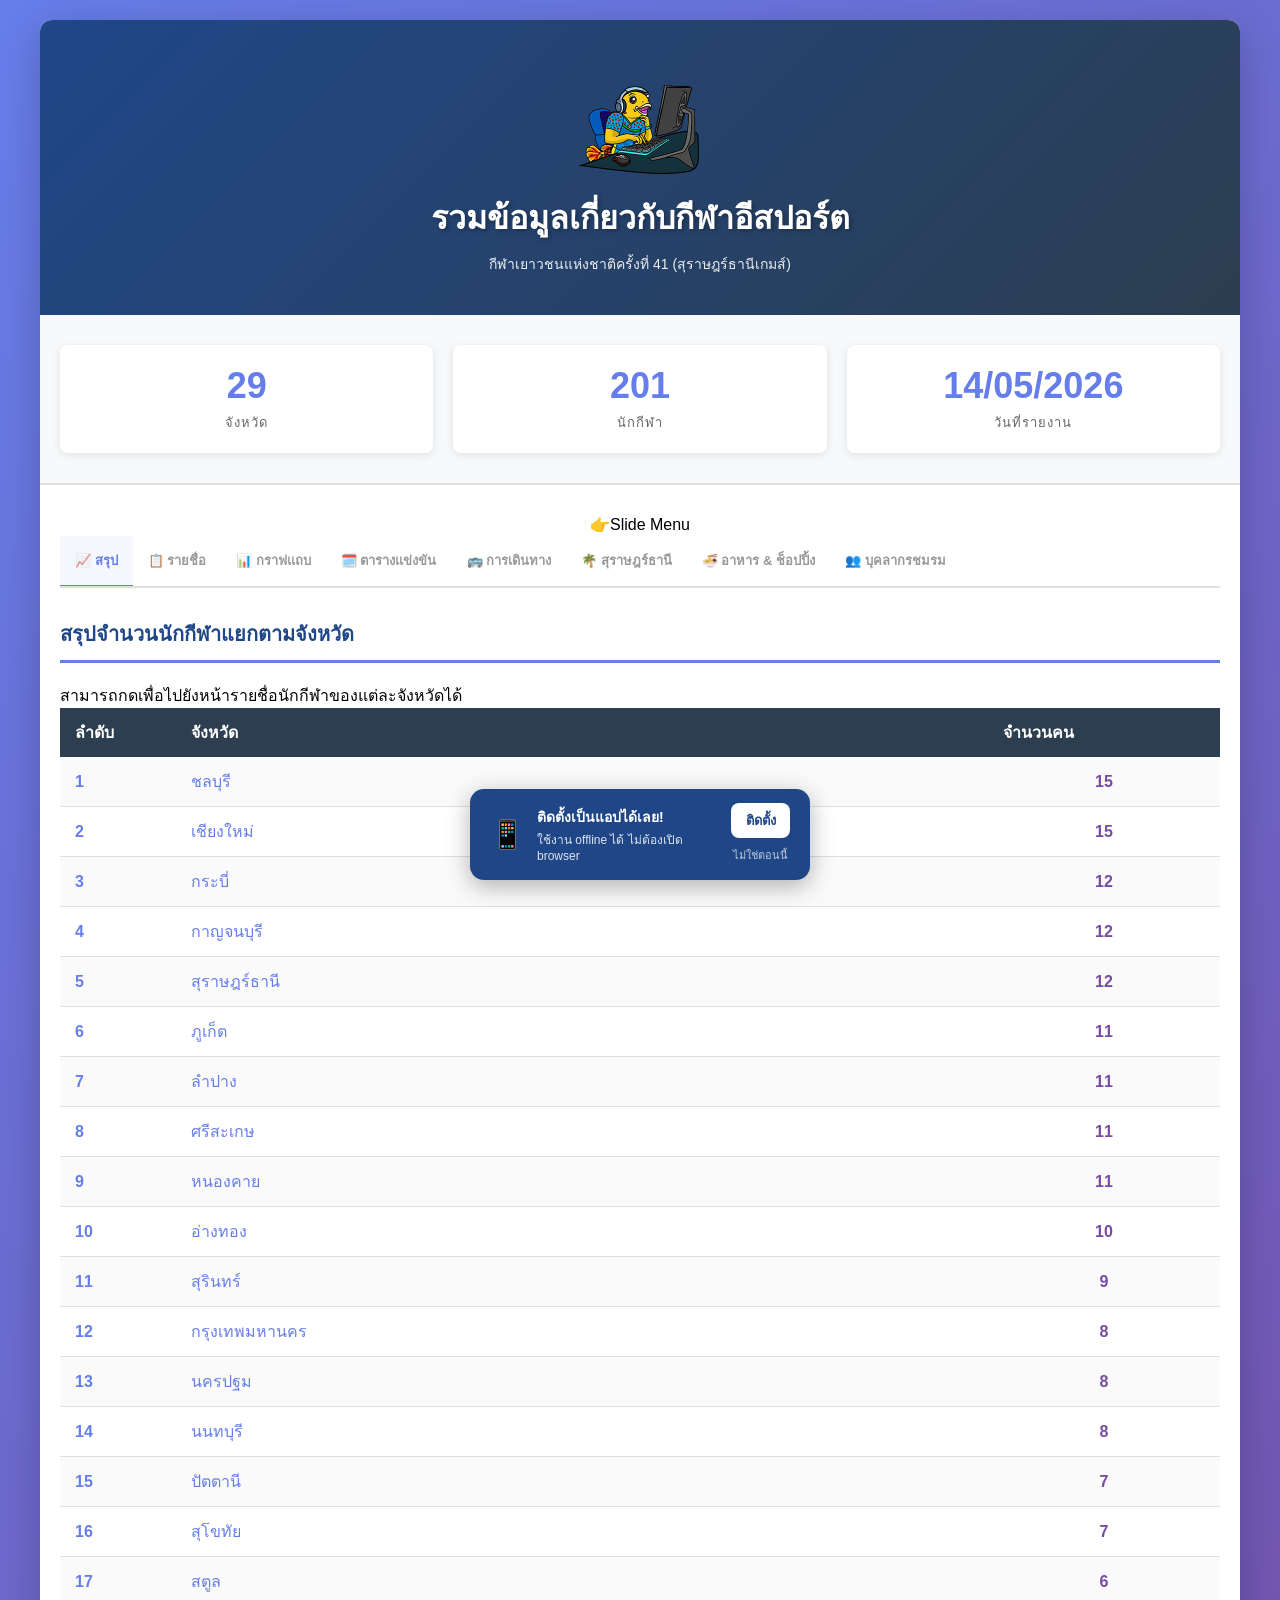
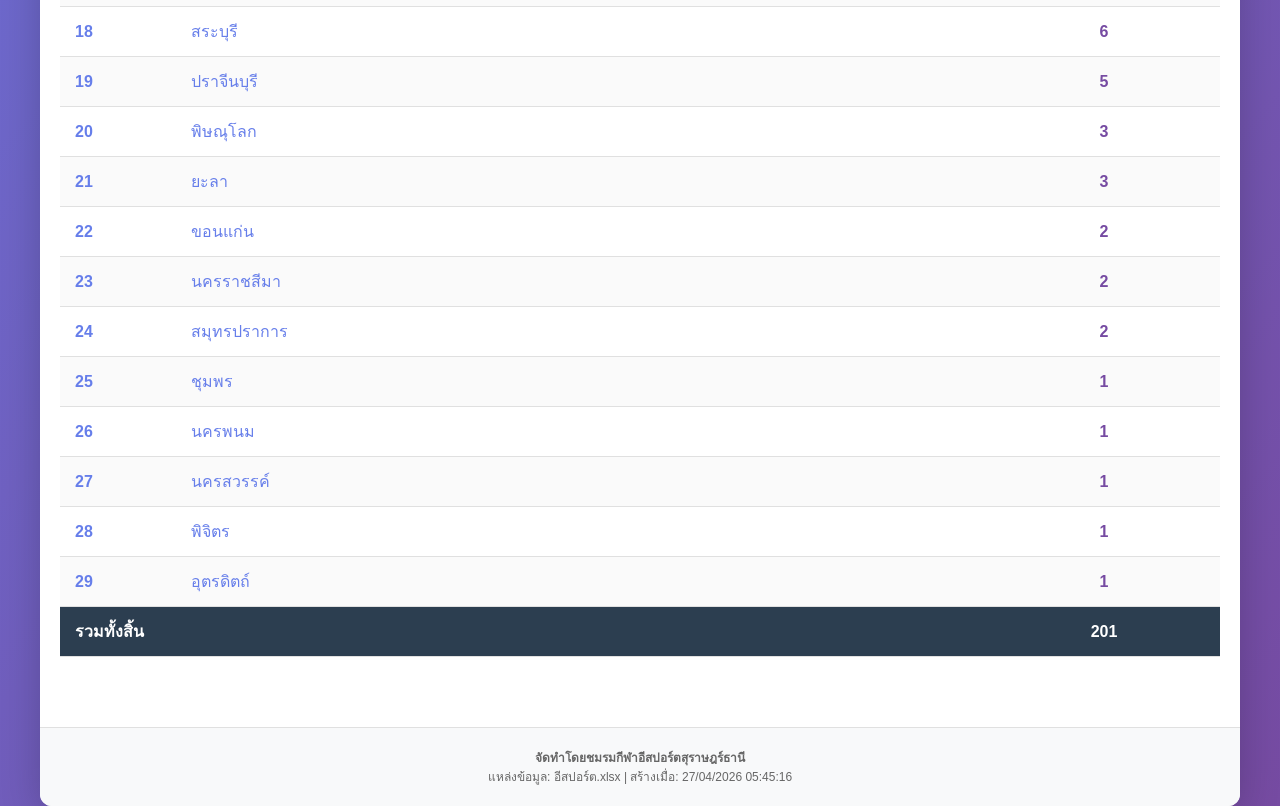
==== commit 0fd315d9: "Add files via upload" ====
--- a/index.html
+++ b/index.html
@@ -43,7 +43,7 @@
                 <div class="label">นักกีฬา</div>
             </div>
             <div class="stat-card">
-                <div class="number">9/05/2026</div>
+                <div class="number">14/05/2026</div>
                 <div class="label">วันที่รายงาน</div>
             </div>
         </div>
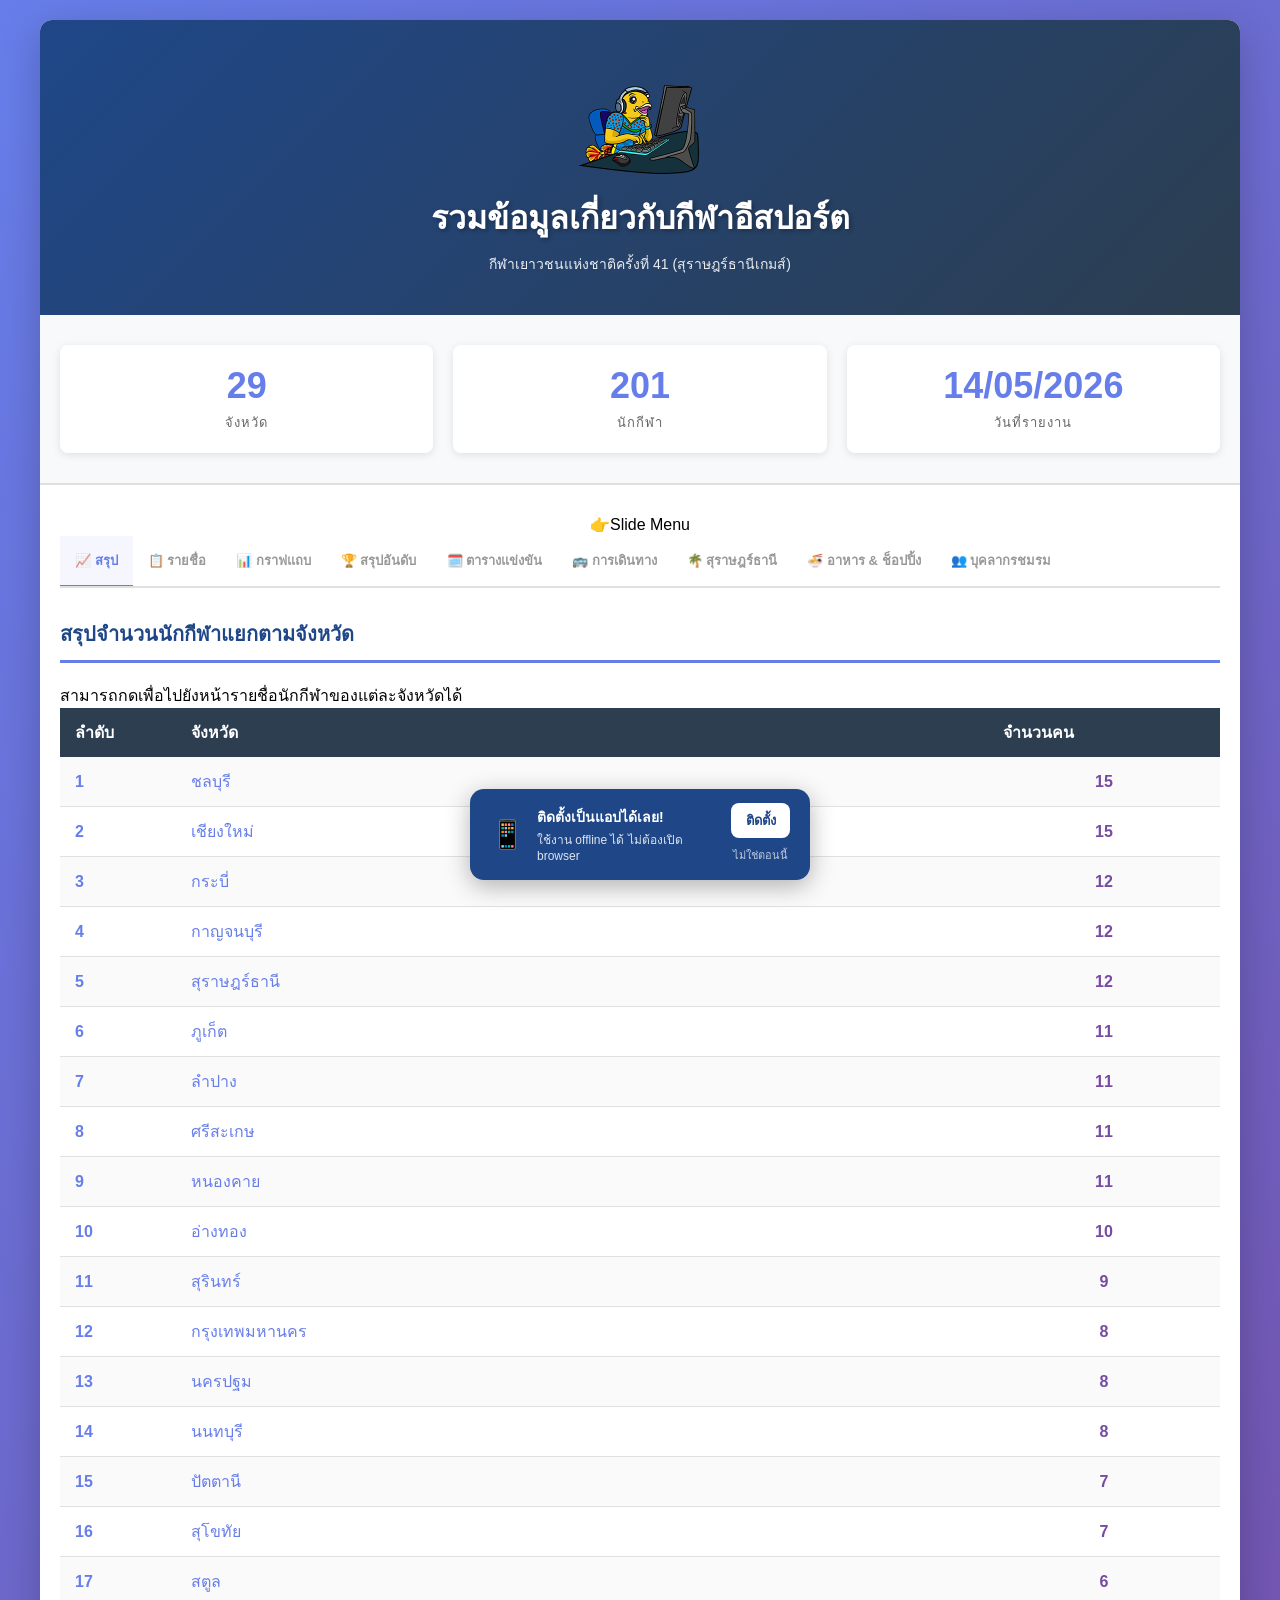
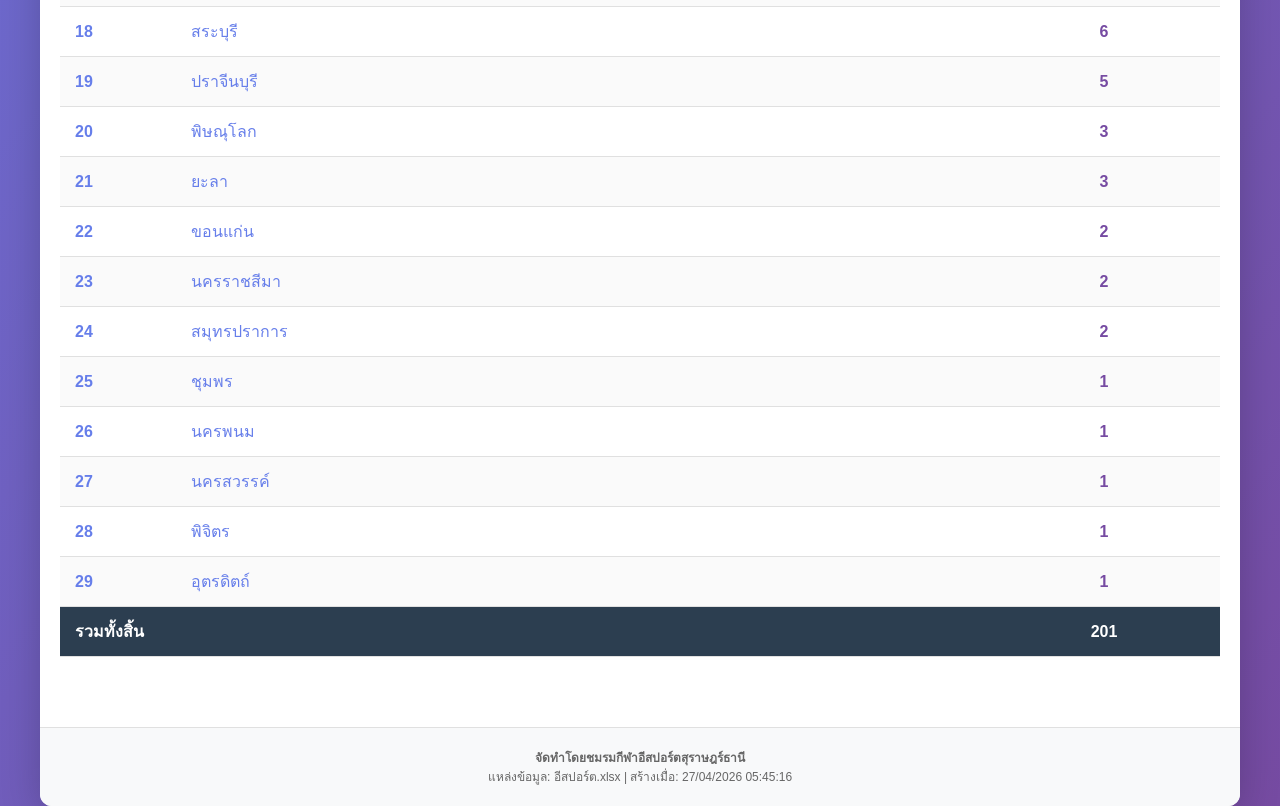
==== commit 927abe46: "Add files via upload" ====
--- a/index.html
+++ b/index.html
@@ -57,6 +57,7 @@
                 <button class="tab-btn active" onclick="switchTab(event, 'summary')">📈 สรุป</button>
                 <button class="tab-btn" onclick="switchTab(event, 'details')">📋 รายชื่อ</button>
                 <button class="tab-btn" onclick="switchTab(event, 'chart')">📊 กราฟแถบ</button>
+                <button class="tab-btn" onclick="switchTab(event, 'ranking')">🏆 สรุปอันดับ</button>
                 <button class="tab-btn" onclick="switchTab(event, 'schedule')">🗓️ ตารางแข่งขัน</button>
                 <button class="tab-btn" onclick="switchTab(event, 'transport')">🚌 การเดินทาง</button>
                 <button class="tab-btn" onclick="switchTab(event, 'aboutsurat')">🌴 สุราษฎร์ธานี</button>
@@ -2081,17 +2082,355 @@
                     </tbody>
                 </table>
                 </div>
-                <!-- ===== ตารางคะแนนแมตช์แยกเกม ===== -->
-                <h2 class="section-title" style="margin-top:36px;">ตารางคะแนนแมตช์ แยกตามประเภทกีฬา</h2>
-                <p style="margin-bottom:16px; color:#555; font-size:14px;">อันดับ 1–2 ของแต่ละกลุ่มผ่านเข้ารอบต่อไป</p>
-
-                <!-- SUB TABS -->
-                <div style="display:flex; gap:6px; flex-wrap:wrap; margin-bottom:18px;" id="matchTabBar">
-                  <button class="match-tab-btn active" onclick="switchMatchTab('mt-aov-m',this)">AOV ทีมชาย</button>
-                  <button class="match-tab-btn" onclick="switchMatchTab('mt-aov-f',this)">AOV ทีมหญิง</button>
-                  <button class="match-tab-btn" onclick="switchMatchTab('mt-sf6',this)">SF6 ชาย</button>
-                  <button class="match-tab-btn" onclick="switchMatchTab('mt-fc',this)">FC Online ชาย</button>
+                <!-- ตารางคะแนนแมตช์ถูกย้ายไปที่แท็บ "สรุปอันดับ" -->
+
+
+
+                <h2 class="section-title">กราฟแสดงจำนวนนักกีฬา (ทั้งหมด)</h2>
+                
+                <div class="bar-chart-container" id="chartContainer">
+
+                    <div class="bar-item" data-province="ชลบุรี">
+                        <div class="rank-num">1</div>
+                        <div class="bar-label">ชลบุรี</div>
+                        <div class="bar-container">
+                            <div class="bar" style="background-color: #FF6B6B; width: 100.0%;">
+                                15
+                            </div>
+                        </div>
+                        <div class="bar-count">15 คน</div>
+                    </div>
+
+                    <div class="bar-item" data-province="เชียงใหม่">
+                        <div class="rank-num">2</div>
+                        <div class="bar-label">เชียงใหม่</div>
+                        <div class="bar-container">
+                            <div class="bar" style="background-color: #4ECDC4; width: 100.0%;">
+                                15
+                            </div>
+                        </div>
+                        <div class="bar-count">15 คน</div>
+                    </div>
+
+                    <div class="bar-item" data-province="กระบี่">
+                        <div class="rank-num">3</div>
+                        <div class="bar-label">กระบี่</div>
+                        <div class="bar-container">
+                            <div class="bar" style="background-color: #45B7D1; width: 80.0%;">
+                                12
+                            </div>
+                        </div>
+                        <div class="bar-count">12 คน</div>
+                    </div>
+
+                    <div class="bar-item" data-province="กาญจนบุรี">
+                        <div class="rank-num">4</div>
+                        <div class="bar-label">กาญจนบุรี</div>
+                        <div class="bar-container">
+                            <div class="bar" style="background-color: #FFA07A; width: 80.0%;">
+                                12
+                            </div>
+                        </div>
+                        <div class="bar-count">12 คน</div>
+                    </div>
+
+                    <div class="bar-item" data-province="สุราษฎร์ธานี">
+                        <div class="rank-num">5</div>
+                        <div class="bar-label">สุราษฎร์ธานี</div>
+                        <div class="bar-container">
+                            <div class="bar" style="background-color: #98D8C8; width: 80.0%;">
+                                12
+                            </div>
+                        </div>
+                        <div class="bar-count">12 คน</div>
+                    </div>
+
+                    <div class="bar-item" data-province="ภูเก็ต">
+                        <div class="rank-num">6</div>
+                        <div class="bar-label">ภูเก็ต</div>
+                        <div class="bar-container">
+                            <div class="bar" style="background-color: #F7DC6F; width: 73.33333333333333%;">
+                                11
+                            </div>
+                        </div>
+                        <div class="bar-count">11 คน</div>
+                    </div>
+
+                    <div class="bar-item" data-province="ลำปาง">
+                        <div class="rank-num">7</div>
+                        <div class="bar-label">ลำปาง</div>
+                        <div class="bar-container">
+                            <div class="bar" style="background-color: #BB8FCE; width: 73.33333333333333%;">
+                                11
+                            </div>
+                        </div>
+                        <div class="bar-count">11 คน</div>
+                    </div>
+
+                    <div class="bar-item" data-province="ศรีสะเกษ">
+                        <div class="rank-num">8</div>
+                        <div class="bar-label">ศรีสะเกษ</div>
+                        <div class="bar-container">
+                            <div class="bar" style="background-color: #85C1E2; width: 73.33333333333333%;">
+                                11
+                            </div>
+                        </div>
+                        <div class="bar-count">11 คน</div>
+                    </div>
+
+                    <div class="bar-item" data-province="หนองคาย">
+                        <div class="rank-num">9</div>
+                        <div class="bar-label">หนองคาย</div>
+                        <div class="bar-container">
+                            <div class="bar" style="background-color: #F8B195; width: 73.33333333333333%;">
+                                11
+                            </div>
+                        </div>
+                        <div class="bar-count">11 คน</div>
+                    </div>
+
+                    <div class="bar-item" data-province="อ่างทอง">
+                        <div class="rank-num">10</div>
+                        <div class="bar-label">อ่างทอง</div>
+                        <div class="bar-container">
+                            <div class="bar" style="background-color: #A8E6CF; width: 66.66666666666666%;">
+                                10
+                            </div>
+                        </div>
+                        <div class="bar-count">10 คน</div>
+                    </div>
+
+                    <div class="bar-item" data-province="สุรินทร์">
+                        <div class="rank-num">11</div>
+                        <div class="bar-label">สุรินทร์</div>
+                        <div class="bar-container">
+                            <div class="bar" style="background-color: #FFD3B6; width: 60.0%;">
+                                9
+                            </div>
+                        </div>
+                        <div class="bar-count">9 คน</div>
+                    </div>
+
+                    <div class="bar-item" data-province="กรุงเทพมหานคร">
+                        <div class="rank-num">12</div>
+                        <div class="bar-label">กรุงเทพมหานคร</div>
+                        <div class="bar-container">
+                            <div class="bar" style="background-color: #FFAAA5; width: 53.333333333333336%;">
+                                8
+                            </div>
+                        </div>
+                        <div class="bar-count">8 คน</div>
+                    </div>
+
+                    <div class="bar-item" data-province="นครปฐม">
+                        <div class="rank-num">13</div>
+                        <div class="bar-label">นครปฐม</div>
+                        <div class="bar-container">
+                            <div class="bar" style="background-color: #FF8B94; width: 53.333333333333336%;">
+                                8
+                            </div>
+                        </div>
+                        <div class="bar-count">8 คน</div>
+                    </div>
+
+                    <div class="bar-item" data-province="นนทบุรี">
+                        <div class="rank-num">14</div>
+                        <div class="bar-label">นนทบุรี</div>
+                        <div class="bar-container">
+                            <div class="bar" style="background-color: #A8D8D8; width: 53.333333333333336%;">
+                                8
+                            </div>
+                        </div>
+                        <div class="bar-count">8 คน</div>
+                    </div>
+
+                    <div class="bar-item" data-province="ปัตตานี">
+                        <div class="rank-num">15</div>
+                        <div class="bar-label">ปัตตานี</div>
+                        <div class="bar-container">
+                            <div class="bar" style="background-color: #AA96DA; width: 46.666666666666664%;">
+                                7
+                            </div>
+                        </div>
+                        <div class="bar-count">7 คน</div>
+                    </div>
+
+                    <div class="bar-item" data-province="สุโขทัย">
+                        <div class="rank-num">16</div>
+                        <div class="bar-label">สุโขทัย</div>
+                        <div class="bar-container">
+                            <div class="bar" style="background-color: #FCBAD3; width: 46.666666666666664%;">
+                                7
+                            </div>
+                        </div>
+                        <div class="bar-count">7 คน</div>
+                    </div>
+
+                    <div class="bar-item" data-province="สตูล">
+                        <div class="rank-num">17</div>
+                        <div class="bar-label">สตูล</div>
+                        <div class="bar-container">
+                            <div class="bar" style="background-color: #A1D5C4; width: 40.0%;">
+                                6
+                            </div>
+                        </div>
+                        <div class="bar-count">6 คน</div>
+                    </div>
+
+                    <div class="bar-item" data-province="สระบุรี">
+                        <div class="rank-num">18</div>
+                        <div class="bar-label">สระบุรี</div>
+                        <div class="bar-container">
+                            <div class="bar" style="background-color: #D4A5D4; width: 40.0%;">
+                                6
+                            </div>
+                        </div>
+                        <div class="bar-count">6 คน</div>
+                    </div>
+
+                    <div class="bar-item" data-province="ปราจีนบุรี">
+                        <div class="rank-num">19</div>
+                        <div class="bar-label">ปราจีนบุรี</div>
+                        <div class="bar-container">
+                            <div class="bar" style="background-color: #64B5F6; width: 33.33333333333333%;">
+                                5
+                            </div>
+                        </div>
+                        <div class="bar-count">5 คน</div>
+                    </div>
+
+                    <div class="bar-item" data-province="พิษณุโลก">
+                        <div class="rank-num">20</div>
+                        <div class="bar-label">พิษณุโลก</div>
+                        <div class="bar-container">
+                            <div class="bar" style="background-color: #81C784; width: 20.0%;">
+                                3
+                            </div>
+                        </div>
+                        <div class="bar-count">3 คน</div>
+                    </div>
+
+                    <div class="bar-item" data-province="ยะลา">
+                        <div class="rank-num">21</div>
+                        <div class="bar-label">ยะลา</div>
+                        <div class="bar-container">
+                            <div class="bar" style="background-color: #FFB74D; width: 20.0%;">
+                                3
+                            </div>
+                        </div>
+                        <div class="bar-count">3 คน</div>
+                    </div>
+
+                    <div class="bar-item" data-province="ขอนแก่น">
+                        <div class="rank-num">22</div>
+                        <div class="bar-label">ขอนแก่น</div>
+                        <div class="bar-container">
+                            <div class="bar" style="background-color: #E57373; width: 13.333333333333334%;">
+                                2
+                            </div>
+                        </div>
+                        <div class="bar-count">2 คน</div>
+                    </div>
+
+                    <div class="bar-item" data-province="นครราชสีมา">
+                        <div class="rank-num">23</div>
+                        <div class="bar-label">นครราชสีมา</div>
+                        <div class="bar-container">
+                            <div class="bar" style="background-color: #64B5F6; width: 13.333333333333334%;">
+                                2
+                            </div>
+                        </div>
+                        <div class="bar-count">2 คน</div>
+                    </div>
+
+                    <div class="bar-item" data-province="สมุทรปราการ">
+                        <div class="rank-num">24</div>
+                        <div class="bar-label">สมุทรปราการ</div>
+                        <div class="bar-container">
+                            <div class="bar" style="background-color: #81C784; width: 13.333333333333334%;">
+                                2
+                            </div>
+                        </div>
+                        <div class="bar-count">2 คน</div>
+                    </div>
+
+                    <div class="bar-item" data-province="ชุมพร">
+                        <div class="rank-num">25</div>
+                        <div class="bar-label">ชุมพร</div>
+                        <div class="bar-container">
+                            <div class="bar" style="background-color: #FFB74D; width: 6.666666666666667%;">
+                                1
+                            </div>
+                        </div>
+                        <div class="bar-count">1 คน</div>
+                    </div>
+
+                    <div class="bar-item" data-province="นครพนม">
+                        <div class="rank-num">26</div>
+                        <div class="bar-label">นครพนม</div>
+                        <div class="bar-container">
+                            <div class="bar" style="background-color: #E57373; width: 6.666666666666667%;">
+                                1
+                            </div>
+                        </div>
+                        <div class="bar-count">1 คน</div>
+                    </div>
+
+                    <div class="bar-item" data-province="นครสวรรค์">
+                        <div class="rank-num">27</div>
+                        <div class="bar-label">นครสวรรค์</div>
+                        <div class="bar-container">
+                            <div class="bar" style="background-color: #AED581; width: 6.666666666666667%;">
+                                1
+                            </div>
+                        </div>
+                        <div class="bar-count">1 คน</div>
+                    </div>
+
+                    <div class="bar-item" data-province="พิจิตร">
+                        <div class="rank-num">28</div>
+                        <div class="bar-label">พิจิตร</div>
+                        <div class="bar-container">
+                            <div class="bar" style="background-color: #F48FB1; width: 6.666666666666667%;">
+                                1
+                            </div>
+                        </div>
+                        <div class="bar-count">1 คน</div>
+                    </div>
+
+                    <div class="bar-item" data-province="อุตรดิตถ์">
+                        <div class="rank-num">29</div>
+                        <div class="bar-label">อุตรดิตถ์</div>
+                        <div class="bar-container">
+                            <div class="bar" style="background-color: #7986CB; width: 6.666666666666667%;">
+                                1
+                            </div>
+                        </div>
+                        <div class="bar-count">1 คน</div>
+                    </div>
+
+                    <div class="no-results" id="noResults" style="display: none;">
+                        ไม่พบจังหวัดที่ค้นหา
+                    </div>
                 </div>
+
+                
+            </div>
+        </div>
+
+
+        <!-- RANKING TAB -->
+        <div id="ranking" class="tab-content">
+            <h2 class="section-title">ตารางคะแนนแมตช์ แยกตามประเภทกีฬา</h2>
+            <p style="margin-bottom:16px; color:#555; font-size:14px;">อันดับ 1–2 ของแต่ละกลุ่มผ่านเข้ารอบต่อไป</p>
+
+            <!-- SUB TABS -->
+            <div style="display:flex; gap:6px; flex-wrap:wrap; margin-bottom:18px;" id="matchTabBar">
+              <button class="match-tab-btn active" onclick="switchMatchTab('mt-aov-m',this)">AOV ทีมชาย</button>
+              <button class="match-tab-btn" onclick="switchMatchTab('mt-aov-f',this)">AOV ทีมหญิง</button>
+              <button class="match-tab-btn" onclick="switchMatchTab('mt-sf6',this)">SF6 ชาย</button>
+              <button class="match-tab-btn" onclick="switchMatchTab('mt-fc',this)">FC Online ชาย</button>
+            </div>
 
                 <!-- legend -->
                 <div style="display:flex;gap:18px;align-items:center;margin-bottom:14px;flex-wrap:wrap;">
@@ -2266,337 +2605,6 @@
                   </table></div>
                 </div>
                 <!-- /ตารางคะแนนแมตช์ -->
-
-                <h2 class="section-title">กราฟแสดงจำนวนนักกีฬา (ทั้งหมด)</h2>
-                
-                <div class="bar-chart-container" id="chartContainer">
-
-                    <div class="bar-item" data-province="ชลบุรี">
-                        <div class="rank-num">1</div>
-                        <div class="bar-label">ชลบุรี</div>
-                        <div class="bar-container">
-                            <div class="bar" style="background-color: #FF6B6B; width: 100.0%;">
-                                15
-                            </div>
-                        </div>
-                        <div class="bar-count">15 คน</div>
-                    </div>
-
-                    <div class="bar-item" data-province="เชียงใหม่">
-                        <div class="rank-num">2</div>
-                        <div class="bar-label">เชียงใหม่</div>
-                        <div class="bar-container">
-                            <div class="bar" style="background-color: #4ECDC4; width: 100.0%;">
-                                15
-                            </div>
-                        </div>
-                        <div class="bar-count">15 คน</div>
-                    </div>
-
-                    <div class="bar-item" data-province="กระบี่">
-                        <div class="rank-num">3</div>
-                        <div class="bar-label">กระบี่</div>
-                        <div class="bar-container">
-                            <div class="bar" style="background-color: #45B7D1; width: 80.0%;">
-                                12
-                            </div>
-                        </div>
-                        <div class="bar-count">12 คน</div>
-                    </div>
-
-                    <div class="bar-item" data-province="กาญจนบุรี">
-                        <div class="rank-num">4</div>
-                        <div class="bar-label">กาญจนบุรี</div>
-                        <div class="bar-container">
-                            <div class="bar" style="background-color: #FFA07A; width: 80.0%;">
-                                12
-                            </div>
-                        </div>
-                        <div class="bar-count">12 คน</div>
-                    </div>
-
-                    <div class="bar-item" data-province="สุราษฎร์ธานี">
-                        <div class="rank-num">5</div>
-                        <div class="bar-label">สุราษฎร์ธานี</div>
-                        <div class="bar-container">
-                            <div class="bar" style="background-color: #98D8C8; width: 80.0%;">
-                                12
-                            </div>
-                        </div>
-                        <div class="bar-count">12 คน</div>
-                    </div>
-
-                    <div class="bar-item" data-province="ภูเก็ต">
-                        <div class="rank-num">6</div>
-                        <div class="bar-label">ภูเก็ต</div>
-                        <div class="bar-container">
-                            <div class="bar" style="background-color: #F7DC6F; width: 73.33333333333333%;">
-                                11
-                            </div>
-                        </div>
-                        <div class="bar-count">11 คน</div>
-                    </div>
-
-                    <div class="bar-item" data-province="ลำปาง">
-                        <div class="rank-num">7</div>
-                        <div class="bar-label">ลำปาง</div>
-                        <div class="bar-container">
-                            <div class="bar" style="background-color: #BB8FCE; width: 73.33333333333333%;">
-                                11
-                            </div>
-                        </div>
-                        <div class="bar-count">11 คน</div>
-                    </div>
-
-                    <div class="bar-item" data-province="ศรีสะเกษ">
-                        <div class="rank-num">8</div>
-                        <div class="bar-label">ศรีสะเกษ</div>
-                        <div class="bar-container">
-                            <div class="bar" style="background-color: #85C1E2; width: 73.33333333333333%;">
-                                11
-                            </div>
-                        </div>
-                        <div class="bar-count">11 คน</div>
-                    </div>
-
-                    <div class="bar-item" data-province="หนองคาย">
-                        <div class="rank-num">9</div>
-                        <div class="bar-label">หนองคาย</div>
-                        <div class="bar-container">
-                            <div class="bar" style="background-color: #F8B195; width: 73.33333333333333%;">
-                                11
-                            </div>
-                        </div>
-                        <div class="bar-count">11 คน</div>
-                    </div>
-
-                    <div class="bar-item" data-province="อ่างทอง">
-                        <div class="rank-num">10</div>
-                        <div class="bar-label">อ่างทอง</div>
-                        <div class="bar-container">
-                            <div class="bar" style="background-color: #A8E6CF; width: 66.66666666666666%;">
-                                10
-                            </div>
-                        </div>
-                        <div class="bar-count">10 คน</div>
-                    </div>
-
-                    <div class="bar-item" data-province="สุรินทร์">
-                        <div class="rank-num">11</div>
-                        <div class="bar-label">สุรินทร์</div>
-                        <div class="bar-container">
-                            <div class="bar" style="background-color: #FFD3B6; width: 60.0%;">
-                                9
-                            </div>
-                        </div>
-                        <div class="bar-count">9 คน</div>
-                    </div>
-
-                    <div class="bar-item" data-province="กรุงเทพมหานคร">
-                        <div class="rank-num">12</div>
-                        <div class="bar-label">กรุงเทพมหานคร</div>
-                        <div class="bar-container">
-                            <div class="bar" style="background-color: #FFAAA5; width: 53.333333333333336%;">
-                                8
-                            </div>
-                        </div>
-                        <div class="bar-count">8 คน</div>
-                    </div>
-
-                    <div class="bar-item" data-province="นครปฐม">
-                        <div class="rank-num">13</div>
-                        <div class="bar-label">นครปฐม</div>
-                        <div class="bar-container">
-                            <div class="bar" style="background-color: #FF8B94; width: 53.333333333333336%;">
-                                8
-                            </div>
-                        </div>
-                        <div class="bar-count">8 คน</div>
-                    </div>
-
-                    <div class="bar-item" data-province="นนทบุรี">
-                        <div class="rank-num">14</div>
-                        <div class="bar-label">นนทบุรี</div>
-                        <div class="bar-container">
-                            <div class="bar" style="background-color: #A8D8D8; width: 53.333333333333336%;">
-                                8
-                            </div>
-                        </div>
-                        <div class="bar-count">8 คน</div>
-                    </div>
-
-                    <div class="bar-item" data-province="ปัตตานี">
-                        <div class="rank-num">15</div>
-                        <div class="bar-label">ปัตตานี</div>
-                        <div class="bar-container">
-                            <div class="bar" style="background-color: #AA96DA; width: 46.666666666666664%;">
-                                7
-                            </div>
-                        </div>
-                        <div class="bar-count">7 คน</div>
-                    </div>
-
-                    <div class="bar-item" data-province="สุโขทัย">
-                        <div class="rank-num">16</div>
-                        <div class="bar-label">สุโขทัย</div>
-                        <div class="bar-container">
-                            <div class="bar" style="background-color: #FCBAD3; width: 46.666666666666664%;">
-                                7
-                            </div>
-                        </div>
-                        <div class="bar-count">7 คน</div>
-                    </div>
-
-                    <div class="bar-item" data-province="สตูล">
-                        <div class="rank-num">17</div>
-                        <div class="bar-label">สตูล</div>
-                        <div class="bar-container">
-                            <div class="bar" style="background-color: #A1D5C4; width: 40.0%;">
-                                6
-                            </div>
-                        </div>
-                        <div class="bar-count">6 คน</div>
-                    </div>
-
-                    <div class="bar-item" data-province="สระบุรี">
-                        <div class="rank-num">18</div>
-                        <div class="bar-label">สระบุรี</div>
-                        <div class="bar-container">
-                            <div class="bar" style="background-color: #D4A5D4; width: 40.0%;">
-                                6
-                            </div>
-                        </div>
-                        <div class="bar-count">6 คน</div>
-                    </div>
-
-                    <div class="bar-item" data-province="ปราจีนบุรี">
-                        <div class="rank-num">19</div>
-                        <div class="bar-label">ปราจีนบุรี</div>
-                        <div class="bar-container">
-                            <div class="bar" style="background-color: #64B5F6; width: 33.33333333333333%;">
-                                5
-                            </div>
-                        </div>
-                        <div class="bar-count">5 คน</div>
-                    </div>
-
-                    <div class="bar-item" data-province="พิษณุโลก">
-                        <div class="rank-num">20</div>
-                        <div class="bar-label">พิษณุโลก</div>
-                        <div class="bar-container">
-                            <div class="bar" style="background-color: #81C784; width: 20.0%;">
-                                3
-                            </div>
-                        </div>
-                        <div class="bar-count">3 คน</div>
-                    </div>
-
-                    <div class="bar-item" data-province="ยะลา">
-                        <div class="rank-num">21</div>
-                        <div class="bar-label">ยะลา</div>
-                        <div class="bar-container">
-                            <div class="bar" style="background-color: #FFB74D; width: 20.0%;">
-                                3
-                            </div>
-                        </div>
-                        <div class="bar-count">3 คน</div>
-                    </div>
-
-                    <div class="bar-item" data-province="ขอนแก่น">
-                        <div class="rank-num">22</div>
-                        <div class="bar-label">ขอนแก่น</div>
-                        <div class="bar-container">
-                            <div class="bar" style="background-color: #E57373; width: 13.333333333333334%;">
-                                2
-                            </div>
-                        </div>
-                        <div class="bar-count">2 คน</div>
-                    </div>
-
-                    <div class="bar-item" data-province="นครราชสีมา">
-                        <div class="rank-num">23</div>
-                        <div class="bar-label">นครราชสีมา</div>
-                        <div class="bar-container">
-                            <div class="bar" style="background-color: #64B5F6; width: 13.333333333333334%;">
-                                2
-                            </div>
-                        </div>
-                        <div class="bar-count">2 คน</div>
-                    </div>
-
-                    <div class="bar-item" data-province="สมุทรปราการ">
-                        <div class="rank-num">24</div>
-                        <div class="bar-label">สมุทรปราการ</div>
-                        <div class="bar-container">
-                            <div class="bar" style="background-color: #81C784; width: 13.333333333333334%;">
-                                2
-                            </div>
-                        </div>
-                        <div class="bar-count">2 คน</div>
-                    </div>
-
-                    <div class="bar-item" data-province="ชุมพร">
-                        <div class="rank-num">25</div>
-                        <div class="bar-label">ชุมพร</div>
-                        <div class="bar-container">
-                            <div class="bar" style="background-color: #FFB74D; width: 6.666666666666667%;">
-                                1
-                            </div>
-                        </div>
-                        <div class="bar-count">1 คน</div>
-                    </div>
-
-                    <div class="bar-item" data-province="นครพนม">
-                        <div class="rank-num">26</div>
-                        <div class="bar-label">นครพนม</div>
-                        <div class="bar-container">
-                            <div class="bar" style="background-color: #E57373; width: 6.666666666666667%;">
-                                1
-                            </div>
-                        </div>
-                        <div class="bar-count">1 คน</div>
-                    </div>
-
-                    <div class="bar-item" data-province="นครสวรรค์">
-                        <div class="rank-num">27</div>
-                        <div class="bar-label">นครสวรรค์</div>
-                        <div class="bar-container">
-                            <div class="bar" style="background-color: #AED581; width: 6.666666666666667%;">
-                                1
-                            </div>
-                        </div>
-                        <div class="bar-count">1 คน</div>
-                    </div>
-
-                    <div class="bar-item" data-province="พิจิตร">
-                        <div class="rank-num">28</div>
-                        <div class="bar-label">พิจิตร</div>
-                        <div class="bar-container">
-                            <div class="bar" style="background-color: #F48FB1; width: 6.666666666666667%;">
-                                1
-                            </div>
-                        </div>
-                        <div class="bar-count">1 คน</div>
-                    </div>
-
-                    <div class="bar-item" data-province="อุตรดิตถ์">
-                        <div class="rank-num">29</div>
-                        <div class="bar-label">อุตรดิตถ์</div>
-                        <div class="bar-container">
-                            <div class="bar" style="background-color: #7986CB; width: 6.666666666666667%;">
-                                1
-                            </div>
-                        </div>
-                        <div class="bar-count">1 คน</div>
-                    </div>
-
-                    <div class="no-results" id="noResults" style="display: none;">
-                        ไม่พบจังหวัดที่ค้นหา
-                    </div>
-                </div>
-
-                
-            </div>
         </div>
 
         <!-- SCHEDULE TAB -->
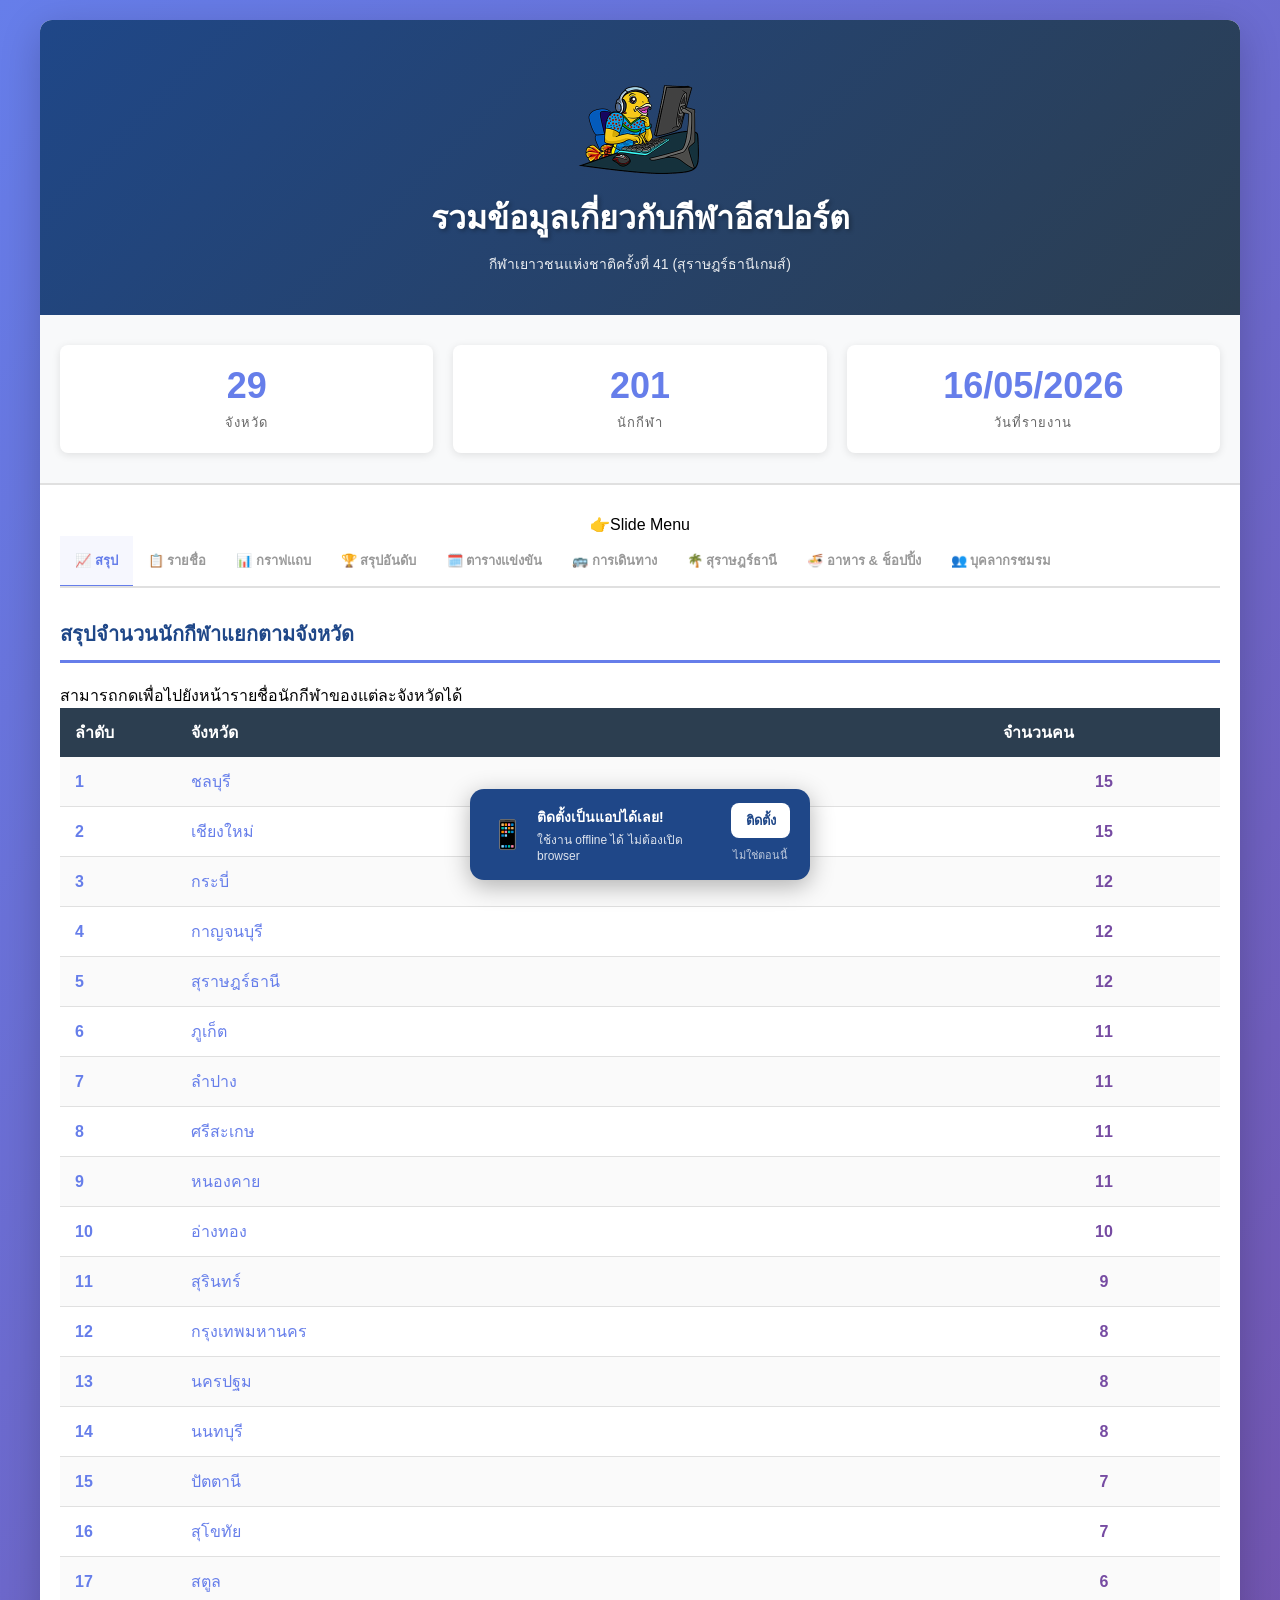
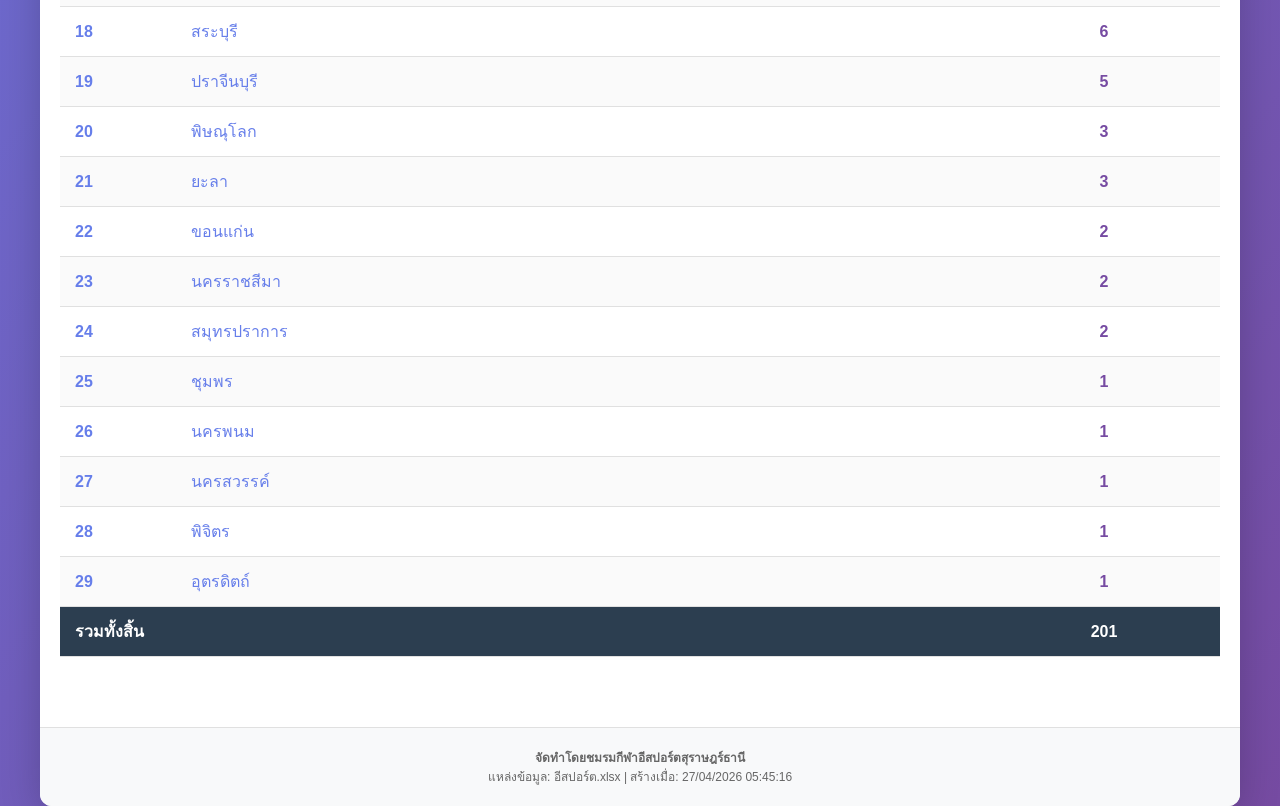
==== commit e5bff517: "Add files via upload" ====
--- a/index.html
+++ b/index.html
@@ -43,7 +43,7 @@
                 <div class="label">นักกีฬา</div>
             </div>
             <div class="stat-card">
-                <div class="number">14/05/2026</div>
+                <div class="number">16/05/2026</div>
                 <div class="label">วันที่รายงาน</div>
             </div>
         </div>
@@ -2428,8 +2428,21 @@
             <div style="display:flex; gap:6px; flex-wrap:wrap; margin-bottom:18px;" id="matchTabBar">
               <button class="match-tab-btn active" onclick="switchMatchTab('mt-aov-m',this)">AOV ทีมชาย</button>
               <button class="match-tab-btn" onclick="switchMatchTab('mt-aov-f',this)">AOV ทีมหญิง</button>
+              <button class="match-tab-btn" onclick="switchMatchTab('mt-aov-mix',this)">AOV ทีมผสม</button>
               <button class="match-tab-btn" onclick="switchMatchTab('mt-sf6',this)">SF6 ชาย</button>
+              <button class="match-tab-btn" onclick="switchMatchTab('mt-sf6-w',this)">SF6 หญิง</button>
+              <button class="match-tab-btn" onclick="switchMatchTab('mt-sf6-mix',this)">SF6 คู่ผสม</button>
               <button class="match-tab-btn" onclick="switchMatchTab('mt-fc',this)">FC Online ชาย</button>
+              <button class="match-tab-btn" onclick="switchMatchTab('mt-fc-w',this)">FC Online หญิง</button>
+              <span class="playoff-tab-divider">|</span>
+              <button class="match-tab-btn playoff-tab-btn" onclick="switchMatchTab('mt-playoff-aov-m',this)">🏆 AOV ชาย</button>
+              <button class="match-tab-btn playoff-tab-btn" onclick="switchMatchTab('mt-playoff-aov-f',this)">🏆 AOV หญิง</button>
+              <button class="match-tab-btn playoff-tab-btn" onclick="switchMatchTab('mt-playoff-aov-mix',this)">🏆 AOV ผสม</button>
+              <button class="match-tab-btn playoff-tab-btn" onclick="switchMatchTab('mt-playoff-fco-m',this)">🏆 FCO ชาย</button>
+              <button class="match-tab-btn playoff-tab-btn" onclick="switchMatchTab('mt-playoff-fco-f',this)">🏆 FCO หญิง</button>
+              <button class="match-tab-btn playoff-tab-btn" onclick="switchMatchTab('mt-playoff-sf6-m',this)">🏆 SF6 ชาย</button>
+              <button class="match-tab-btn playoff-tab-btn" onclick="switchMatchTab('mt-playoff-sf6-f',this)">🏆 SF6 หญิง</button>
+              <button class="match-tab-btn playoff-tab-btn" onclick="switchMatchTab('mt-playoff-sf6-mix',this)">🏆 SF6 คู่ผสม</button>
             </div>
 
                 <!-- legend -->
@@ -2605,6 +2618,410 @@
                   </table></div>
                 </div>
                 <!-- /ตารางคะแนนแมตช์ -->
+
+                <!-- AOV ทีมผสม -->
+                <div id="mt-aov-mix" class="match-section" style="display:none;">
+                  <div class="match-group-header">
+                    <span class="match-group-badge" style="background:#1F4788;">Group A</span>
+                    <span class="match-group-line"></span>
+                  </div>
+                  <div class="match-table-wrap">
+                  <table class="match-table">
+                    <thead><tr>
+                      <th style="width:38px">#</th><th class="mt-left">ทีม</th>
+                      <th>แข่ง</th><th>ชนะ</th><th>เสมอ</th><th>แพ้</th><th>ได้</th><th>เสีย</th><th>+/−</th><th>คะแนน</th>
+                    </tr></thead>
+                    <tbody>
+                      <tr class="mt-qual"><td><span class="mt-rank r1">1</span></td><td class="mt-left"><b>A4 เชียงใหม่</b><span class="mt-pass">ผ่านรอบ</span></td><td>5</td><td class="mt-w">4</td><td class="mt-d">1</td><td class="mt-l">0</td><td>9</td><td>1</td><td class="mt-pos">+8</td><td class="mt-pts">9</td></tr>
+                      <tr class="mt-qual mt-last-qual"><td><span class="mt-rank r2">2</span></td><td class="mt-left"><b>A3 นนทบุรี</b><span class="mt-pass">ผ่านรอบ</span></td><td>5</td><td class="mt-w">4</td><td class="mt-d">0</td><td class="mt-l">1</td><td>8</td><td>2</td><td class="mt-pos">+6</td><td class="mt-pts">8</td></tr>
+                      <tr class="mt-elim"><td><span class="mt-rank rn">3</span></td><td class="mt-left">A1 ศรีสะเกษ</td><td>5</td><td class="mt-w">2</td><td class="mt-d">1</td><td class="mt-l">2</td><td>5</td><td>5</td><td class="mt-zero">0</td><td class="mt-pts">5</td></tr>
+                      <tr class="mt-elim"><td><span class="mt-rank rn">4</span></td><td class="mt-left">A6 สุราษฎร์ธานี</td><td>5</td><td class="mt-w">1</td><td class="mt-d">3</td><td class="mt-l">1</td><td>5</td><td>5</td><td class="mt-zero">0</td><td class="mt-pts">5</td></tr>
+                      <tr class="mt-elim"><td><span class="mt-rank rn">5</span></td><td class="mt-left">A5 ลำปาง</td><td>5</td><td class="mt-w">0</td><td class="mt-d">2</td><td class="mt-l">3</td><td>2</td><td>8</td><td class="mt-neg">−6</td><td class="mt-pts">2</td></tr>
+                      <tr class="mt-elim"><td><span class="mt-rank rn">6</span></td><td class="mt-left">A2 ภูเก็ต</td><td>5</td><td class="mt-w">0</td><td class="mt-d">1</td><td class="mt-l">4</td><td>1</td><td>9</td><td class="mt-neg">−8</td><td class="mt-pts">1</td></tr>
+                    </tbody>
+                  </table></div>
+                  <div class="match-group-header" style="margin-top:20px;">
+                    <span class="match-group-badge" style="background:#c0392b;">Group B</span>
+                    <span class="match-group-line"></span>
+                  </div>
+                  <div class="match-table-wrap">
+                  <table class="match-table">
+                    <thead><tr>
+                      <th style="width:38px">#</th><th class="mt-left">ทีม</th>
+                      <th>แข่ง</th><th>ชนะ</th><th>เสมอ</th><th>แพ้</th><th>ได้</th><th>เสีย</th><th>+/−</th><th>คะแนน</th>
+                    </tr></thead>
+                    <tbody>
+                      <tr class="mt-qual"><td><span class="mt-rank r1">1</span></td><td class="mt-left"><b>B1 ชลบุรี</b><span class="mt-pass">ผ่านรอบ</span></td><td>4</td><td class="mt-w">3</td><td class="mt-d">1</td><td class="mt-l">0</td><td>7</td><td>1</td><td class="mt-pos">+6</td><td class="mt-pts">7</td></tr>
+                      <tr class="mt-qual mt-last-qual"><td><span class="mt-rank r2">2</span></td><td class="mt-left"><b>B2 กาญจนบุรี</b><span class="mt-pass">ผ่านรอบ</span></td><td>4</td><td class="mt-w">2</td><td class="mt-d">1</td><td class="mt-l">1</td><td>5</td><td>3</td><td class="mt-pos">+2</td><td class="mt-pts">5</td></tr>
+                      <tr class="mt-elim"><td><span class="mt-rank rn">3</span></td><td class="mt-left">B3 อ่างทอง</td><td>4</td><td class="mt-w">1</td><td class="mt-d">1</td><td class="mt-l">2</td><td>3</td><td>5</td><td class="mt-neg">−2</td><td class="mt-pts">3</td></tr>
+                      <tr class="mt-elim"><td><span class="mt-rank rn">4</span></td><td class="mt-left">B4 หนองคาย</td><td>4</td><td class="mt-w">0</td><td class="mt-d">3</td><td class="mt-l">1</td><td>3</td><td>5</td><td class="mt-neg">−2</td><td class="mt-pts">3</td></tr>
+                      <tr class="mt-elim"><td><span class="mt-rank rn">5</span></td><td class="mt-left">B5 กระบี่</td><td>4</td><td class="mt-w">0</td><td class="mt-d">2</td><td class="mt-l">2</td><td>2</td><td>6</td><td class="mt-neg">−4</td><td class="mt-pts">2</td></tr>
+                    </tbody>
+                  </table></div>
+                </div>
+
+                <!-- SF6 หญิง -->
+                <div id="mt-sf6-w" class="match-section" style="display:none;">
+                  <div class="match-group-header">
+                    <span class="match-group-badge" style="background:#1F4788;">Group A</span>
+                    <span class="match-group-line"></span>
+                  </div>
+                  <div class="match-table-wrap">
+                  <table class="match-table">
+                    <thead><tr>
+                      <th style="width:38px">#</th><th class="mt-left">ทีม</th>
+                      <th>แข่ง</th><th>ชนะ</th><th>เสมอ</th><th>แพ้</th><th>ได้</th><th>เสีย</th><th>+/−</th><th>คะแนน</th>
+                    </tr></thead>
+                    <tbody>
+                      <tr class="mt-qual"><td><span class="mt-rank r1">1</span></td><td class="mt-left"><b>A1 กระบี่</b><span class="mt-pass">ผ่านรอบ</span></td><td>5</td><td class="mt-w">5</td><td class="mt-d">0</td><td class="mt-l">0</td><td>18</td><td>0</td><td class="mt-pos">+18</td><td class="mt-pts">15</td></tr>
+                      <tr class="mt-qual mt-last-qual"><td><span class="mt-rank r2">2</span></td><td class="mt-left"><b>A3 ยะลา</b><span class="mt-pass">ผ่านรอบ</span></td><td>5</td><td class="mt-w">4</td><td class="mt-d">0</td><td class="mt-l">1</td><td>14</td><td>8</td><td class="mt-pos">+6</td><td class="mt-pts">12</td></tr>
+                      <tr class="mt-elim"><td><span class="mt-rank rn">3</span></td><td class="mt-left">A2 นครราชสีมา</td><td>5</td><td class="mt-w">3</td><td class="mt-d">0</td><td class="mt-l">2</td><td>14</td><td>9</td><td class="mt-pos">+5</td><td class="mt-pts">9</td></tr>
+                      <tr class="mt-elim"><td><span class="mt-rank rn">4</span></td><td class="mt-left">A5 นนทบุรี</td><td>5</td><td class="mt-w">1</td><td class="mt-d">0</td><td class="mt-l">4</td><td>9</td><td>17</td><td class="mt-neg">−8</td><td class="mt-pts">3</td></tr>
+                      <tr class="mt-elim"><td><span class="mt-rank rn">5</span></td><td class="mt-left">A4 กาญจนบุรี</td><td>5</td><td class="mt-w">1</td><td class="mt-d">0</td><td class="mt-l">4</td><td>7</td><td>17</td><td class="mt-neg">−10</td><td class="mt-pts">3</td></tr>
+                      <tr class="mt-elim"><td><span class="mt-rank rn">6</span></td><td class="mt-left">A6 สุราษฎร์ธานี</td><td>5</td><td class="mt-w">1</td><td class="mt-d">0</td><td class="mt-l">4</td><td>6</td><td>17</td><td class="mt-neg">−11</td><td class="mt-pts">3</td></tr>
+                    </tbody>
+                  </table></div>
+                  <div class="match-group-header" style="margin-top:20px;">
+                    <span class="match-group-badge" style="background:#c0392b;">Group B</span>
+                    <span class="match-group-line"></span>
+                  </div>
+                  <div class="match-table-wrap">
+                  <table class="match-table">
+                    <thead><tr>
+                      <th style="width:38px">#</th><th class="mt-left">ทีม</th>
+                      <th>แข่ง</th><th>ชนะ</th><th>เสมอ</th><th>แพ้</th><th>ได้</th><th>เสีย</th><th>+/−</th><th>คะแนน</th>
+                    </tr></thead>
+                    <tbody>
+                      <tr class="mt-qual"><td><span class="mt-rank r1">1</span></td><td class="mt-left"><b>B3 สมุทรปราการ</b><span class="mt-pass">ผ่านรอบ</span></td><td>4</td><td class="mt-w">4</td><td class="mt-d">0</td><td class="mt-l">0</td><td>12</td><td>3</td><td class="mt-pos">+9</td><td class="mt-pts">12</td></tr>
+                      <tr class="mt-qual mt-last-qual"><td><span class="mt-rank r2">2</span></td><td class="mt-left"><b>B4 นครปฐม</b><span class="mt-pass">ผ่านรอบ</span></td><td>4</td><td class="mt-w">3</td><td class="mt-d">0</td><td class="mt-l">1</td><td>10</td><td>5</td><td class="mt-pos">+5</td><td class="mt-pts">9</td></tr>
+                      <tr class="mt-elim"><td><span class="mt-rank rn">3</span></td><td class="mt-left">B1 พิษณุโลก</td><td>4</td><td class="mt-w">2</td><td class="mt-d">0</td><td class="mt-l">2</td><td>4</td><td>8</td><td class="mt-neg">−4</td><td class="mt-pts">6</td></tr>
+                      <tr class="mt-elim"><td><span class="mt-rank rn">4</span></td><td class="mt-left">B2 อุตรดิตถ์</td><td>4</td><td class="mt-w">1</td><td class="mt-d">1</td><td class="mt-l">2</td><td>0</td><td>10</td><td class="mt-neg">−10</td><td class="mt-pts">4</td></tr>
+                      <tr class="mt-elim"><td><span class="mt-rank rn">5</span></td><td class="mt-left">B5 นครพนม</td><td>4</td><td class="mt-w">0</td><td class="mt-d">0</td><td class="mt-l">4</td><td>0</td><td>0</td><td class="mt-zero">0</td><td class="mt-pts">0</td></tr>
+                    </tbody>
+                  </table></div>
+                </div>
+
+                <!-- SF6 คู่ผสม -->
+                <div id="mt-sf6-mix" class="match-section" style="display:none;">
+                  <div class="match-group-header">
+                    <span class="match-group-badge" style="background:#1F4788;">Group A</span>
+                    <span class="match-group-line"></span>
+                  </div>
+                  <div class="match-table-wrap">
+                  <table class="match-table">
+                    <thead><tr>
+                      <th style="width:38px">#</th><th class="mt-left">ทีม</th>
+                      <th>แข่ง</th><th>ชนะ</th><th>เสมอ</th><th>แพ้</th><th>ได้</th><th>เสีย</th><th>+/−</th><th>คะแนน</th>
+                    </tr></thead>
+                    <tbody>
+                      <tr class="mt-qual"><td><span class="mt-rank r1">1</span></td><td class="mt-left"><b>A4 กระบี่</b><span class="mt-pass">ผ่านรอบ</span></td><td>5</td><td class="mt-w">4</td><td class="mt-d">1</td><td class="mt-l">0</td><td>38</td><td>6</td><td class="mt-pos">+32</td><td class="mt-pts">13</td></tr>
+                      <tr class="mt-qual mt-last-qual"><td><span class="mt-rank r2">2</span></td><td class="mt-left"><b>A5 สุราษฎร์ธานี</b><span class="mt-pass">ผ่านรอบ</span></td><td>5</td><td class="mt-w">3</td><td class="mt-d">2</td><td class="mt-l">0</td><td>36</td><td>11</td><td class="mt-pos">+25</td><td class="mt-pts">11</td></tr>
+                      <tr class="mt-elim"><td><span class="mt-rank rn">3</span></td><td class="mt-left">A6 สุรินทร์</td><td>5</td><td class="mt-w">3</td><td class="mt-d">0</td><td class="mt-l">2</td><td>21</td><td>16</td><td class="mt-pos">+5</td><td class="mt-pts">9</td></tr>
+                      <tr class="mt-elim"><td><span class="mt-rank rn">4</span></td><td class="mt-left">A2 ชลบุรี</td><td>5</td><td class="mt-w">2</td><td class="mt-d">1</td><td class="mt-l">2</td><td>21</td><td>23</td><td class="mt-neg">−2</td><td class="mt-pts">7</td></tr>
+                      <tr class="mt-elim"><td><span class="mt-rank rn">5</span></td><td class="mt-left">A3 ลำปาง</td><td>5</td><td class="mt-w">1</td><td class="mt-d">0</td><td class="mt-l">3</td><td>8</td><td>24</td><td class="mt-neg">−8</td><td class="mt-pts">3</td></tr>
+                      <tr class="mt-elim"><td><span class="mt-rank rn">6</span></td><td class="mt-left">A1 สุโขทัย</td><td>5</td><td class="mt-w">0</td><td class="mt-d">0</td><td class="mt-l">5</td><td>0</td><td>36</td><td class="mt-neg">−36</td><td class="mt-pts">0</td></tr>
+                    </tbody>
+                  </table></div>
+                  <div class="match-group-header" style="margin-top:20px;">
+                    <span class="match-group-badge" style="background:#c0392b;">Group B</span>
+                    <span class="match-group-line"></span>
+                  </div>
+                  <div class="match-table-wrap">
+                  <table class="match-table">
+                    <thead><tr>
+                      <th style="width:38px">#</th><th class="mt-left">ทีม</th>
+                      <th>แข่ง</th><th>ชนะ</th><th>เสมอ</th><th>แพ้</th><th>ได้</th><th>เสีย</th><th>+/−</th><th>คะแนน</th>
+                    </tr></thead>
+                    <tbody>
+                      <tr class="mt-qual"><td><span class="mt-rank r1">1</span></td><td class="mt-left"><b>B3 สมุทรปราการ</b><span class="mt-pass">ผ่านรอบ</span></td><td>4</td><td class="mt-w">3</td><td class="mt-d">1</td><td class="mt-l">0</td><td>31</td><td>8</td><td class="mt-pos">+23</td><td class="mt-pts">10</td></tr>
+                      <tr class="mt-qual mt-last-qual"><td><span class="mt-rank r2">2</span></td><td class="mt-left"><b>B2 นครราชสีมา</b><span class="mt-pass">ผ่านรอบ</span></td><td>4</td><td class="mt-w">2</td><td class="mt-d">1</td><td class="mt-l">1</td><td>27</td><td>20</td><td class="mt-pos">+7</td><td class="mt-pts">7</td></tr>
+                      <tr class="mt-elim"><td><span class="mt-rank rn">3</span></td><td class="mt-left">B4 นครปฐม</td><td>4</td><td class="mt-w">0</td><td class="mt-d">4</td><td class="mt-l">0</td><td>22</td><td>22</td><td class="mt-zero">0</td><td class="mt-pts">4</td></tr>
+                      <tr class="mt-elim"><td><span class="mt-rank rn">4</span></td><td class="mt-left">B5 กาญจนบุรี</td><td>4</td><td class="mt-w">0</td><td class="mt-d">2</td><td class="mt-l">2</td><td>14</td><td>26</td><td class="mt-neg">−12</td><td class="mt-pts">2</td></tr>
+                      <tr class="mt-elim"><td><span class="mt-rank rn">5</span></td><td class="mt-left">B1 ยะลา</td><td>4</td><td class="mt-w">0</td><td class="mt-d">2</td><td class="mt-l">2</td><td>11</td><td>29</td><td class="mt-neg">−18</td><td class="mt-pts">2</td></tr>
+                    </tbody>
+                  </table></div>
+                </div>
+
+                <!-- FC Online หญิง -->
+                <div id="mt-fc-w" class="match-section" style="display:none;">
+                  <div class="match-group-header">
+                    <span class="match-group-badge" style="background:#1F4788;">Group A</span>
+                    <span class="match-group-line"></span>
+                  </div>
+                  <div class="match-table-wrap">
+                  <table class="match-table">
+                    <thead><tr>
+                      <th style="width:38px">#</th><th class="mt-left">ทีม</th>
+                      <th>แข่ง</th><th>ชนะ</th><th>เสมอ</th><th>แพ้</th><th>ได้</th><th>เสีย</th><th>+/−</th><th>คะแนน</th>
+                    </tr></thead>
+                    <tbody>
+                      <tr class="mt-qual"><td><span class="mt-rank r1">1</span></td><td class="mt-left"><b>A3 กระบี่</b><span class="mt-pass">ผ่านรอบ</span></td><td>5</td><td class="mt-w">5</td><td class="mt-d">0</td><td class="mt-l">0</td><td>23</td><td>1</td><td class="mt-pos">+22</td><td class="mt-pts">15</td></tr>
+                      <tr class="mt-qual mt-last-qual"><td><span class="mt-rank r2">2</span></td><td class="mt-left"><b>A1 พิษณุโลก</b><span class="mt-pass">ผ่านรอบ</span></td><td>5</td><td class="mt-w">4</td><td class="mt-d">0</td><td class="mt-l">1</td><td>9</td><td>8</td><td class="mt-pos">+1</td><td class="mt-pts">12</td></tr>
+                      <tr class="mt-elim"><td><span class="mt-rank rn">3</span></td><td class="mt-left">A5 เชียงใหม่</td><td>5</td><td class="mt-w">3</td><td class="mt-d">0</td><td class="mt-l">2</td><td>7</td><td>6</td><td class="mt-pos">+1</td><td class="mt-pts">9</td></tr>
+                      <tr class="mt-elim"><td><span class="mt-rank rn">4</span></td><td class="mt-left">A6 นนทบุรี</td><td>5</td><td class="mt-w">2</td><td class="mt-d">0</td><td class="mt-l">3</td><td>7</td><td>8</td><td class="mt-neg">−1</td><td class="mt-pts">6</td></tr>
+                      <tr class="mt-elim"><td><span class="mt-rank rn">5</span></td><td class="mt-left">A4 ขอนแก่น</td><td>4</td><td class="mt-w">0</td><td class="mt-d">0</td><td class="mt-l">4</td><td>2</td><td>14</td><td class="mt-neg">−12</td><td class="mt-pts">0</td></tr>
+                      <tr class="mt-elim"><td><span class="mt-rank rn">6</span></td><td class="mt-left">A2 สุราษฎร์ธานี</td><td>5</td><td class="mt-w">0</td><td class="mt-d">0</td><td class="mt-l">5</td><td>1</td><td>13</td><td class="mt-neg">−12</td><td class="mt-pts">0</td></tr>
+                    </tbody>
+                  </table></div>
+                  <div class="match-group-header" style="margin-top:20px;">
+                    <span class="match-group-badge" style="background:#c0392b;">Group B</span>
+                    <span class="match-group-line"></span>
+                  </div>
+                  <div class="match-table-wrap">
+                  <table class="match-table">
+                    <thead><tr>
+                      <th style="width:38px">#</th><th class="mt-left">ทีม</th>
+                      <th>แข่ง</th><th>ชนะ</th><th>เสมอ</th><th>แพ้</th><th>ได้</th><th>เสีย</th><th>+/−</th><th>คะแนน</th>
+                    </tr></thead>
+                    <tbody>
+                      <tr class="mt-qual"><td><span class="mt-rank r1">1</span></td><td class="mt-left"><b>B2 ชลบุรี</b><span class="mt-pass">ผ่านรอบ</span></td><td>4</td><td class="mt-w">4</td><td class="mt-d">0</td><td class="mt-l">0</td><td>11</td><td>1</td><td class="mt-pos">+10</td><td class="mt-pts">12</td></tr>
+                      <tr class="mt-qual mt-last-qual"><td><span class="mt-rank r2">2</span></td><td class="mt-left"><b>B4 ภูเก็ต</b><span class="mt-pass">ผ่านรอบ</span></td><td>4</td><td class="mt-w">2</td><td class="mt-d">0</td><td class="mt-l">2</td><td>7</td><td>4</td><td class="mt-pos">+3</td><td class="mt-pts">6</td></tr>
+                      <tr class="mt-elim"><td><span class="mt-rank rn">3</span></td><td class="mt-left">B1 สุรินทร์</td><td>4</td><td class="mt-w">2</td><td class="mt-d">0</td><td class="mt-l">2</td><td>8</td><td>6</td><td class="mt-pos">+2</td><td class="mt-pts">6</td></tr>
+                      <tr class="mt-elim"><td><span class="mt-rank rn">4</span></td><td class="mt-left">B3 กาญจนบุรี</td><td>4</td><td class="mt-w">2</td><td class="mt-d">0</td><td class="mt-l">2</td><td>2</td><td>6</td><td class="mt-neg">−4</td><td class="mt-pts">6</td></tr>
+                      <tr class="mt-elim"><td><span class="mt-rank rn">5</span></td><td class="mt-left">B5 นครสวรรค์</td><td>4</td><td class="mt-w">0</td><td class="mt-d">0</td><td class="mt-l">4</td><td>1</td><td>12</td><td class="mt-neg">−11</td><td class="mt-pts">0</td></tr>
+                    </tbody>
+                  </table></div>
+                </div>
+
+                <!-- ===== PLAYOFF SECTIONS ===== -->
+
+                <!-- PLAYOFF: AOV ทีมชาย -->
+                <div id="mt-playoff-aov-m" class="match-section" style="display:none;">
+                  <div class="playoff-section-header">
+                    <span class="playoff-game-icon" style="background:linear-gradient(135deg,#1a6fff,#7b2fff);">🎮</span>
+                    <span class="playoff-title">AOV ทีมชาย · Playoff</span>
+                  </div>
+                  <div class="playoff-bracket">
+                    <div class="playoff-round-label">Semi Final</div>
+                    <div class="po-match">
+                      <div class="po-team po-win">ชลบุรี</div>
+                      <div class="po-score">2 – 0</div>
+                      <div class="po-team po-lose">หนองคาย</div>
+                    </div>
+                    <div class="po-match po-pending">
+                      <div class="po-team">อ่างทอง</div>
+                      <div class="po-score po-date">02/01/2026</div>
+                      <div class="po-team">เชียงใหม่</div>
+                    </div>
+                    <div class="playoff-round-label" style="margin-top:16px;">Grand Final</div>
+                    <div class="po-match po-final">
+                      <div class="po-team po-champion">ชลบุรี</div>
+                      <div class="po-score po-score-final">VS</div>
+                      <div class="po-team po-runner">อ่างทอง</div>
+                    </div>
+                  </div>
+                </div>
+
+                <!-- PLAYOFF: AOV ทีมหญิง -->
+                <div id="mt-playoff-aov-f" class="match-section" style="display:none;">
+                  <div class="playoff-section-header">
+                    <span class="playoff-game-icon" style="background:linear-gradient(135deg,#1a6fff,#7b2fff);">🎮</span>
+                    <span class="playoff-title">AOV ทีมหญิง · Playoff</span>
+                  </div>
+                  <div class="playoff-bracket">
+                    <div class="playoff-round-label">Semi Final</div>
+                    <div class="po-match">
+                      <div class="po-team po-win">ชลบุรี</div>
+                      <div class="po-score">2 – 0</div>
+                      <div class="po-team po-lose">ภูเก็ต</div>
+                    </div>
+                    <div class="po-match">
+                      <div class="po-team po-win">กระบี่</div>
+                      <div class="po-score po-date">01/02/2026</div>
+                      <div class="po-team po-lose">ปราจีนบุรี</div>
+                    </div>
+                    <div class="playoff-round-label" style="margin-top:16px;">Grand Final</div>
+                    <div class="po-match po-final">
+                      <div class="po-team po-champion">ชลบุรี</div>
+                      <div class="po-score po-score-final">VS</div>
+                      <div class="po-team po-runner">ปราจีนบุรี</div>
+                    </div>
+                  </div>
+                </div>
+
+                <!-- PLAYOFF: AOV ทีมผสม -->
+                <div id="mt-playoff-aov-mix" class="match-section" style="display:none;">
+                  <div class="playoff-section-header">
+                    <span class="playoff-game-icon" style="background:linear-gradient(135deg,#1a6fff,#7b2fff);">🎮</span>
+                    <span class="playoff-title">AOV ทีมผสม · Playoff</span>
+                  </div>
+                  <div class="playoff-bracket">
+                    <div class="playoff-round-label">Semi Final</div>
+                    <div class="po-match po-pending">
+                      <div class="po-team">เชียงใหม่</div>
+                      <div class="po-score po-date">01/02/2026</div>
+                      <div class="po-team">กาญจนบุรี</div>
+                    </div>
+                    <div class="po-match">
+                      <div class="po-team po-win">ชลบุรี</div>
+                      <div class="po-score">2 – 0</div>
+                      <div class="po-team po-lose">นนทบุรี</div>
+                    </div>
+                    <div class="playoff-round-label" style="margin-top:16px;">Grand Final</div>
+                    <div class="po-match po-final">
+                      <div class="po-team po-champion">ชลบุรี</div>
+                      <div class="po-score po-score-final">3 – 0</div>
+                      <div class="po-team po-runner">กาญจนบุรี</div>
+                    </div>
+                  </div>
+                </div>
+
+                <!-- PLAYOFF: FCO บุคคลชาย -->
+                <div id="mt-playoff-fco-m" class="match-section" style="display:none;">
+                  <div class="playoff-section-header">
+                    <span class="playoff-game-icon" style="background:linear-gradient(135deg,#ff6a00,#ee0979);">⚽</span>
+                    <span class="playoff-title">FC Online บุคคลชาย · Playoff</span>
+                  </div>
+                  <div class="playoff-bracket">
+                    <div class="playoff-round-label">Semi Final</div>
+                    <div class="po-match">
+                      <div class="po-team po-win">ยะลา</div>
+                      <div class="po-score">2 – 0</div>
+                      <div class="po-team po-lose">กรุงเทพมหานคร</div>
+                    </div>
+                    <div class="po-match">
+                      <div class="po-team po-win">เชียงใหม่</div>
+                      <div class="po-score po-date">01/02/2026</div>
+                      <div class="po-team po-lose">ศรีสะเกษ</div>
+                    </div>
+                    <div class="playoff-round-label" style="margin-top:16px;">Grand Final</div>
+                    <div class="po-match po-final">
+                      <div class="po-team po-champion">ยะลา</div>
+                      <div class="po-score po-score-final">2 – 0</div>
+                      <div class="po-team po-runner">ศรีสะเกษ</div>
+                    </div>
+                  </div>
+                </div>
+
+                <!-- PLAYOFF: FCO บุคคลหญิง -->
+                <div id="mt-playoff-fco-f" class="match-section" style="display:none;">
+                  <div class="playoff-section-header">
+                    <span class="playoff-game-icon" style="background:linear-gradient(135deg,#ff6a00,#ee0979);">⚽</span>
+                    <span class="playoff-title">FC Online บุคคลหญิง · Playoff</span>
+                  </div>
+                  <div class="playoff-bracket">
+                    <div class="playoff-round-label">Semi Final</div>
+                    <div class="po-match">
+                      <div class="po-team po-win">กระบี่</div>
+                      <div class="po-score">2 – 0</div>
+                      <div class="po-team po-lose">ภูเก็ต</div>
+                    </div>
+                    <div class="po-match">
+                      <div class="po-team po-win">ชลบุรี</div>
+                      <div class="po-score po-date">01/02/2026</div>
+                      <div class="po-team po-lose">พิษณุโลก</div>
+                    </div>
+                    <div class="playoff-round-label" style="margin-top:16px;">Grand Final</div>
+                    <div class="po-match po-final">
+                      <div class="po-team po-champion">กระบี่</div>
+                      <div class="po-score po-score-final">2 – 0</div>
+                      <div class="po-team po-runner">พิษณุโลก</div>
+                    </div>
+                  </div>
+                </div>
+
+                <!-- PLAYOFF: SF6 บุคคลชาย (Double Elimination) -->
+                <div id="mt-playoff-sf6-m" class="match-section" style="display:none;">
+                  <div class="playoff-section-header">
+                    <span class="playoff-game-icon" style="background:linear-gradient(135deg,#c00,#800);">👊</span>
+                    <span class="playoff-title">SF6 บุคคลชาย · Double Elimination</span>
+                  </div>
+                  <div class="playoff-bracket">
+                    <div class="playoff-round-label">Winner Final</div>
+                    <div class="po-match po-final">
+                      <div class="po-team po-champion">สุราษฎร์ธานี</div>
+                      <div class="po-score po-score-final">3 – 0</div>
+                      <div class="po-team po-runner">สมุทรปราการ</div>
+                    </div>
+                    <div class="playoff-round-label" style="margin-top:16px;">Losers Round 1</div>
+                    <div class="po-match">
+                      <div class="po-team po-lose">กระบี่</div>
+                      <div class="po-score">0 – 3</div>
+                      <div class="po-team po-win">นครราชสีมา</div>
+                    </div>
+                    <div class="playoff-round-label" style="margin-top:16px;">Losers Final</div>
+                    <div class="po-match po-final">
+                      <div class="po-team po-champion">สมุทรปราการ</div>
+                      <div class="po-score po-score-final">3 – 0</div>
+                      <div class="po-team po-runner">นครราชสีมา</div>
+                    </div>
+                    <div class="playoff-round-label" style="margin-top:16px;">Grand Final</div>
+                    <div class="po-match po-final">
+                      <div class="po-team po-champion">สุราษฎร์ธานี</div>
+                      <div class="po-score po-score-final">3 – 0</div>
+                      <div class="po-team po-runner">สมุทรปราการ</div>
+                    </div>
+                  </div>
+                </div>
+
+                <!-- PLAYOFF: SF6 บุคคลหญิง (Double Elimination) -->
+                <div id="mt-playoff-sf6-f" class="match-section" style="display:none;">
+                  <div class="playoff-section-header">
+                    <span class="playoff-game-icon" style="background:linear-gradient(135deg,#c00,#800);">👊</span>
+                    <span class="playoff-title">SF6 บุคคลหญิง · Double Elimination</span>
+                  </div>
+                  <div class="playoff-bracket">
+                    <div class="playoff-round-label">Winner Final</div>
+                    <div class="po-match po-final">
+                      <div class="po-team po-champion">กระบี่</div>
+                      <div class="po-score po-score-final">03/01/2026</div>
+                      <div class="po-team po-runner">สมุทรปราการ</div>
+                    </div>
+                    <div class="playoff-round-label" style="margin-top:16px;">Losers Round 1</div>
+                    <div class="po-match">
+                      <div class="po-team po-lose">ยะลา</div>
+                      <div class="po-score">0 – 3</div>
+                      <div class="po-team po-win">นครปฐม</div>
+                    </div>
+                    <div class="playoff-round-label" style="margin-top:16px;">Losers Final</div>
+                    <div class="po-match po-final">
+                      <div class="po-team po-champion">สมุทรปราการ</div>
+                      <div class="po-score po-score-final">3 – 0</div>
+                      <div class="po-team po-runner">นครปฐม</div>
+                    </div>
+                    <div class="playoff-round-label" style="margin-top:16px;">Grand Final</div>
+                    <div class="po-match po-final">
+                      <div class="po-team po-champion">กระบี่</div>
+                      <div class="po-score po-score-final">3 – 0</div>
+                      <div class="po-team po-runner">สมุทรปราการ</div>
+                    </div>
+                  </div>
+                </div>
+
+                <!-- PLAYOFF: SF6 คู่ผสม (Double Elimination) -->
+                <div id="mt-playoff-sf6-mix" class="match-section" style="display:none;">
+                  <div class="playoff-section-header">
+                    <span class="playoff-game-icon" style="background:linear-gradient(135deg,#c00,#800);">👊</span>
+                    <span class="playoff-title">SF6 คู่ผสม · Double Elimination</span>
+                  </div>
+                  <div class="playoff-bracket">
+                    <div class="playoff-round-label">Winner Final</div>
+                    <div class="po-match po-final">
+                      <div class="po-team po-champion">กระบี</div>
+                      <div class="po-score po-score-final po-date">01/02/2026</div>
+                      <div class="po-team po-runner">สมุทรปราการ</div>
+                    </div>
+                    <div class="playoff-round-label" style="margin-top:16px;">Losers Round 1</div>
+                    <div class="po-match po-pending">
+                      <div class="po-team">นครราชสีมา</div>
+                      <div class="po-score po-date">01/02/2026</div>
+                      <div class="po-team">สุราษฎร์ธานี</div>
+                    </div>
+                    <div class="playoff-round-label" style="margin-top:16px;">Losers Final</div>
+                    <div class="po-match po-final">
+                      <div class="po-team po-champion">กระบี</div>
+                      <div class="po-score po-score-final po-date">01/02/2026</div>
+                      <div class="po-team po-runner">สุราษฎร์ธานี</div>
+                    </div>
+                    <div class="playoff-round-label" style="margin-top:16px;">Grand Final</div>
+                    <div class="po-match po-final">
+                      <div class="po-team po-champion">สมุทรปราการ</div>
+                      <div class="po-score po-score-final po-date">01/02/2026</div>
+                      <div class="po-team po-runner">สุราษฎร์ธานี</div>
+                    </div>
+                  </div>
+                </div>
+
         </div>
 
         <!-- SCHEDULE TAB -->
@@ -2880,7 +3297,7 @@
                             </tr>
                             <tr>
                                 <td class="time-badge">10.00 – 11.30</td>
-                                <td style="text-align: center; background: #93c5f0;"><span class="event-name">AOV ผสม SemiFinal</span></td>
+                                <td style="text-align: center; background: #93c5f0;"><span class="event-name">AOV ผสม SemiFinal<br>เชียงใหม่ vs กาญจนบุรี<br>ชลบุรี vs นนทบุรี</span></td>
                             </tr>
                             <tr>
                                 <td class="time-badge">11.30 – 12.00</td>
@@ -2888,7 +3305,7 @@
                             </tr>
                             <tr>
                                 <td class="time-badge">12.00 – 13.30</td>
-                                <td style="text-align: center; background: #87ceeb;"><span class="event-name">AOV หญิง Semi Final</span></td>
+                                <td style="text-align: center; background: #87ceeb;"><span class="event-name">AOV หญิง Semi Final<br>ชลบุรี vs ภูเก็ต<br>กระบี่ vs ปราจีนบุรี</vr></span></td>
                             </tr>
                             <tr>
                                 <td class="time-badge">13.30 – 14.30</td>
@@ -2896,7 +3313,7 @@
                             </tr>
                             <tr>
                                 <td class="time-badge">14.30 – 16.00</td>
-                                <td style="text-align: center; background: #90ee90;"><span class="event-name">AOV ชาย Semi Final</span></td>
+                                <td style="text-align: center; background: #90ee90;"><span class="event-name">AOV ชาย Semi Final<br>ชลบุรี vs หนองคาย<br>อ่างทอง vs เชียงใหม่</span></td>
                             </tr>
                         </tbody>
                     </table>
@@ -2913,15 +3330,15 @@
                         <tbody>
                             <tr>
                                 <td class="time-badge">10.00 – 10.30</td>
-                                <td style="text-align: center; background: #f5c7b8;"><span class="event-name">SF6 บุคคลชาย Winner Final / Loser R1</span></td>
+                                <td style="text-align: center; background: #f5c7b8;"><span class="event-name">SF6 บุคคลชาย<br><br>Winner Final<br>สุราษฎร์ธานี vs สมุทรปราการ<br><br>Loser R1<br>กระบี่ vs นครราชสีมา</span></td>
                             </tr>
                             <tr>
                                 <td class="time-badge">10.30 – 11.00</td>
-                                <td style="text-align: center; background: #f5a89d;"><span class="event-name">SF6 บุคคลหญิง Winner Final / Loser R1</span></td>
+                                <td style="text-align: center; background: #f5a89d;"><span class="event-name">SF6 บุคคลหญิง<br><br>Winner Final<br>กระบี่ vs สมุทรปราการ<br><br> Loser R1<br>ยะลา vs นครปฐม</span></td>
                             </tr>
                             <tr>
                                 <td class="time-badge">11.00 – 11.30</td>
-                                <td style="text-align: center; background: #d2691e; color: white;"><span class="event-name" style="color: white;">SF6 ทีมผสม Winner Final - Loser R1</span></td>
+                                <td style="text-align: center; background: #d2691e; color: white;"><span class="event-name" style="color: white;">SF6 ทีมผสม<br><br>Winner Final<br>กระบี่ vs นครราชสีมา<br><br>Loser R1<br>สมุทรปราการ vs สุราษฎร์ธานี</span></td>
                             </tr>
                             <tr>
                                 <td class="time-badge">11.30 – 12.30</td>
@@ -2954,7 +3371,7 @@
                         <tbody>
                             <tr>
                                 <td class="time-badge">11.00 – 12.00</td>
-                                <td style="text-align: center; background: #c9b8f0;"><span class="event-name">FC Online บุคคลหญิง Semi Final</span></td>
+                                <td style="text-align: center; background: #c9b8f0;"><span class="event-name">FC Online บุคคลหญิง Semi Final<br>กระบี่ vs ภูเก็ต<br>ชลบุรี vs พิษณุโลก</span></td>
                             </tr>
                             <tr>
                                 <td class="time-badge">12.00 – 12.30</td>
@@ -2962,7 +3379,7 @@
                             </tr>
                             <tr>
                                 <td class="time-badge">12.30 – 13.30</td>
-                                <td style="text-align: center; background: #d4c5f5;"><span class="event-name">FC Online บุคคลชาย Semi Final</span></td>
+                                <td style="text-align: center; background: #d4c5f5;"><span class="event-name">FC Online บุคคลชาย Semi Final<br>ยะลา vs กรุงเทพฯ<br>เชียงใหม่ vs ศรีสะเกษ</span></td>
                             </tr>
                             <tr>
                                 <td class="time-badge">13.30 – 14.00</td>
@@ -3465,6 +3882,157 @@
         .mt-neg  { color: #c0392b; font-weight: 600; }
         .mt-zero { color: #94a3b8; }
         .mt-pts  { color: #1F4788; font-weight: 700; font-size: 15px; }
+
+        /* ===== PLAYOFF TAB BUTTONS ===== */
+        .playoff-tab-divider {
+            color: #c7d4e8;
+            font-size: 18px;
+            align-self: center;
+            user-select: none;
+            padding: 0 2px;
+        }
+        .playoff-tab-btn {
+            border-color: #8b4513 !important;
+            color: #8b4513 !important;
+            background: #fff8f2 !important;
+        }
+        .playoff-tab-btn:hover {
+            background: #ffe4cc !important;
+            border-color: #c0392b !important;
+        }
+        .playoff-tab-btn.active {
+            background: linear-gradient(135deg, #1F4788, #c0392b) !important;
+            border-color: #c0392b !important;
+            color: #fff !important;
+        }
+
+        /* ===== PLAYOFF BRACKET STYLES ===== */
+        .playoff-section-header {
+            display: flex;
+            align-items: center;
+            gap: 10px;
+            margin: 16px 0 18px;
+        }
+        .playoff-game-icon {
+            width: 34px;
+            height: 34px;
+            border-radius: 8px;
+            display: inline-flex;
+            align-items: center;
+            justify-content: center;
+            font-size: 17px;
+            flex-shrink: 0;
+        }
+        .playoff-title {
+            font-size: 15px;
+            font-weight: 700;
+            color: #1F4788;
+            letter-spacing: 0.3px;
+        }
+
+        .playoff-bracket {
+            display: flex;
+            flex-direction: column;
+            gap: 6px;
+            max-width: 600px;
+        }
+
+        .playoff-round-label {
+            font-size: 10px;
+            font-weight: 700;
+            letter-spacing: 2.5px;
+            text-transform: uppercase;
+            color: #7a8faa;
+            padding: 10px 0 4px;
+            border-bottom: 1px solid #e8eef7;
+            margin-bottom: 4px;
+        }
+
+        /* Match row */
+        .po-match {
+            display: grid;
+            grid-template-columns: 1fr auto 1fr;
+            align-items: center;
+            gap: 10px;
+            padding: 9px 14px;
+            border-radius: 8px;
+            background: #f5f8fd;
+            border: 1px solid #dce6f4;
+            transition: background 0.15s;
+        }
+        .po-match:hover { background: #eaf0fb; }
+
+        .po-team {
+            font-size: 13.5px;
+            font-weight: 600;
+            color: #2d3a50;
+            white-space: nowrap;
+            overflow: hidden;
+            text-overflow: ellipsis;
+        }
+        .po-team:nth-child(3) { text-align: right; }
+
+        .po-score {
+            font-size: 12px;
+            font-weight: 700;
+            font-family: 'Courier New', monospace;
+            background: #fff;
+            border: 1px solid #c7d4e8;
+            border-radius: 5px;
+            padding: 3px 11px;
+            color: #1F4788;
+            text-align: center;
+            white-space: nowrap;
+            min-width: 56px;
+        }
+
+        /* Win/Lose highlights */
+        .po-team.po-win { color: #1a7a4e; font-weight: 700; }
+        .po-team.po-win::before { content: '▲ '; font-size: 9px; color: #22c99a; }
+        .po-team.po-lose { color: #aab8cc; font-weight: 400; }
+
+        /* Pending match (no result yet) */
+        .po-match.po-pending { background: #fffbf0; border-color: #f0d98a; }
+        .po-match.po-pending .po-team { color: #7a6820; }
+        .po-score.po-date {
+            font-family: inherit;
+            font-size: 11px;
+            color: #9a7d10;
+            background: #fffbf0;
+            border-color: #f0d98a;
+            letter-spacing: 0.3px;
+        }
+
+        /* Final / Grand Final row */
+        .po-match.po-final {
+            background: linear-gradient(135deg, rgba(31,71,136,0.06), rgba(192,57,43,0.04));
+            border: 1.5px solid rgba(31,71,136,0.25);
+            box-shadow: 0 2px 10px rgba(31,71,136,0.08);
+        }
+        .po-score.po-score-final {
+            background: #1F4788;
+            color: #fff;
+            border-color: #1F4788;
+            font-size: 13px;
+        }
+        .po-score.po-score-final.po-date {
+            background: #fffbf0;
+            color: #9a7d10;
+            border-color: #f0d98a;
+        }
+
+        /* Champion / Runner-up */
+        .po-team.po-champion {
+            color: #1F4788;
+            font-weight: 800;
+            font-size: 14px;
+        }
+        .po-team.po-champion::before { content: '🏆 '; font-size: 13px; }
+        .po-team.po-runner {
+            color: #6b7a96;
+            font-weight: 400;
+            text-align: right;
+        }
     </style>
 
     <script>
